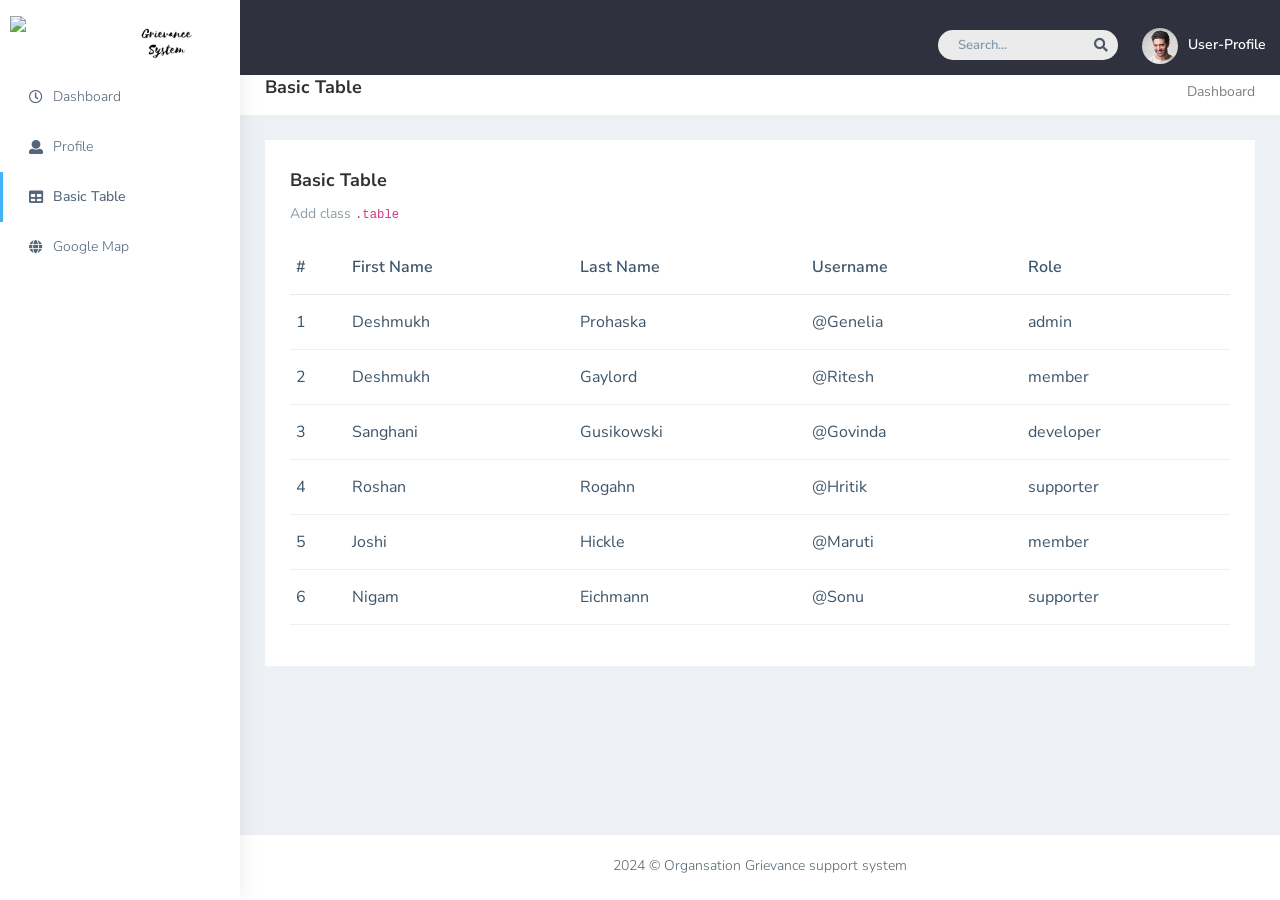
==== hackthon/hackthon/basic-table.html @ 0351e896 "first commit" ====
<!DOCTYPE html>
<html dir="ltr" lang="en">

<head>
    <meta charset="utf-8">
    <meta http-equiv="X-UA-Compatible" content="IE=edge">
    <!-- Tell the browser to be responsive to screen width -->
    <meta name="viewport" content="width=device-width, initial-scale=1">
    <meta name="keywords"
        content="wrappixel, admin dashboard">
    <meta name="description"
        content=" Admin Lite is powerful and clean admin dashboard template, inpired from Bootstrap Framework">
    <meta name="robots" content="noindex,nofollow">
    <title>Grievance System</title>
    
    <!-- Favicon icon -->
    <link rel="icon" type="image/png" sizes="16x16" href="https://encrypted-tbn0.gstatic.com/images?q=tbn:ANd9GcQlhtaAba-82P4LuIRMeWI_c4988g1fCPQ0jA&s">
    <!-- Custom CSS -->
   <link href="css/style.min.css" rel="stylesheet">
    <!-- HTML5 Shim and Respond.js IE8 support of HTML5 elements and media queries -->
    <!-- WARNING: Respond.js doesn't work if you view the page via file:// -->
    <!--[if lt IE 9]>
    <script src="https://oss.maxcdn.com/libs/html5shiv/3.7.0/html5shiv.js"></script>
    <script src="https://oss.maxcdn.com/libs/respond.js/1.4.2/respond.min.js"></script>
<![endif]-->
</head>

<body>
    <!-- ============================================================== -->
    <!-- Preloader - style you can find in spinners.css -->
    <!-- ============================================================== -->
    <div class="preloader">
        <div class="lds-ripple">
            <div class="lds-pos"></div>
            <div class="lds-pos"></div>
        </div>
    </div>
    <!-- ============================================================== -->
    <!-- Main wrapper - style you can find in pages.scss -->
    <!-- ============================================================== -->
    <div id="main-wrapper" data-layout="vertical" data-navbarbg="skin5" data-sidebartype="full"
        data-sidebar-position="absolute" data-header-position="absolute" data-boxed-layout="full">
        <!-- ============================================================== -->
        <!-- Topbar header - style you can find in pages.scss -->
        <!-- ============================================================== -->
        <header class="topbar" data-navbarbg="skin5">
            <nav class="navbar top-navbar navbar-expand-md navbar-dark">
                <div class="navbar-header" data-logobg="skin6">
                    <!-- ============================================================== -->
                    <!-- Logo -->
                    <!-- ============================================================== -->
                    <a class="navbar-brand" href="dashboard.html">
                        <!-- Logo icon -->
                        <b class="logo-icon">
                            <!-- Dark Logo icon -->
                            <img src="https://encrypted-tbn0.gstatic.com/images?q=tbn:ANd9GcQlhtaAba-82P4LuIRMeWI_c4988g1fCPQ0jA&s" height="40px" width="40px" alt="homepage" />
                        </b>
                        <!--End Logo icon -->
                        <!-- Logo text -->
                        <span class="logo-text">
                            <!-- dark Logo text -->
                            <img src="logo2.png"  height="90px" width="90px" alt="homepage" />
                        </span>
                    </a>
                    <!-- ============================================================== -->
                    <!-- End Logo -->
                    <!-- ============================================================== -->
                    <!-- ============================================================== -->
                    <!-- toggle and nav items -->
                    <!-- ============================================================== -->
                    <a class="nav-toggler waves-effect waves-light text-dark d-block d-md-none"
                        href="javascript:void(0)"><i class="ti-menu ti-close"></i></a>
                </div>
                <!-- ============================================================== -->
                <!-- End Logo -->
                <!-- ============================================================== -->
                <div class="navbar-collapse collapse" id="navbarSupportedContent" data-navbarbg="skin5">
                    <ul class="navbar-nav d-none d-md-block d-lg-none">
                        <li class="nav-item">
                            <a class="nav-toggler nav-link waves-effect waves-light text-white"
                                href="javascript:void(0)"><i class="ti-menu ti-close"></i></a>
                        </li>
                    </ul>
                    <!-- ============================================================== -->
                    <!-- Right side toggle and nav items -->
                    <!-- ============================================================== -->
                    <ul class="navbar-nav ms-auto d-flex align-items-center">

                        <!-- ============================================================== -->
                        <!-- Search -->
                        <!-- ============================================================== -->
                        <li class=" in">
                            <form role="search" class="app-search d-none d-md-block me-3">
                                <input type="text" placeholder="Search..." class="form-control mt-0">
                                <a href="" class="active">
                                    <i class="fa fa-search"></i>
                                </a>
                            </form>
                        </li>
                        <!-- ============================================================== -->
                        <!-- User profile and search -->
                        <!-- ============================================================== -->
                        <li>
                            <a class="profile-pic" href="#">
                                <img src="plugins/images/users/varun.jpg" alt="user-img" width="36"
                                    class="img-circle"><span class="text-white font-medium">User-Profile</span></a>
                        </li>
                        <!-- ============================================================== -->
                        <!-- User profile and search -->
                        <!-- ============================================================== -->
                    </ul>
                </div>
            </nav>
        </header>
        <!-- ============================================================== -->
        <!-- End Topbar header -->
        <!-- ============================================================== -->
        <!-- ============================================================== -->
        <!-- Left Sidebar - style you can find in sidebar.scss  -->
        <!-- ============================================================== -->
        <aside class="left-sidebar" data-sidebarbg="skin6">
            <!-- Sidebar scroll-->
            <div class="scroll-sidebar">
                <!-- Sidebar navigation-->
                <nav class="sidebar-nav">
                    <ul id="sidebarnav">
                        <!-- User Profile-->
                        <li class="sidebar-item pt-2">
                            <a class="sidebar-link waves-effect waves-dark sidebar-link" href="dashboard.html"
                                aria-expanded="false">
                                <i class="far fa-clock" aria-hidden="true"></i>
                                <span class="hide-menu">Dashboard</span>
                            </a>
                        </li>
                        <li class="sidebar-item">
                            <a class="sidebar-link waves-effect waves-dark sidebar-link" href="profile.html"
                                aria-expanded="false">
                                <i class="fa fa-user" aria-hidden="true"></i>
                                <span class="hide-menu">Profile</span>
                            </a>
                        </li>
                        <li class="sidebar-item">
                            <a class="sidebar-link waves-effect waves-dark sidebar-link" href="basic-table.html"
                                aria-expanded="false">
                                <i class="fa fa-table" aria-hidden="true"></i>
                                <span class="hide-menu">Basic Table</span>
                            </a>
                        </li>
                        <li class="sidebar-item">
                            <a class="sidebar-link waves-effect waves-dark sidebar-link" href="map-google.html"
                                aria-expanded="false">
                                <i class="fa fa-globe" aria-hidden="true"></i>
                                <span class="hide-menu">Google Map</span>
                            </a>
                        </li>
                        
                    </ul>

                </nav>
                <!-- End Sidebar navigation -->
            </div>
            <!-- End Sidebar scroll-->
        </aside>
        <!-- ============================================================== -->
        <!-- End Left Sidebar - style you can find in sidebar.scss  -->
        <!-- ============================================================== -->
        <!-- ============================================================== -->
        <!-- Page wrapper  -->
        <!-- ============================================================== -->
        <div class="page-wrapper">
            <!-- ============================================================== -->
            <!-- Bread crumb and right sidebar toggle -->
            <!-- ============================================================== -->
            <div class="page-breadcrumb bg-white">
                <div class="row align-items-center">
                    <div class="col-lg-3 col-md-4 col-sm-4 col-xs-12">
                        <h4 class="page-title">Basic Table</h4>
                    </div>
                    <div class="col-lg-9 col-sm-8 col-md-8 col-xs-12">
                        <div class="d-md-flex">
                            <ol class="breadcrumb ms-auto">
                                <li><a href="#" class="fw-normal">Dashboard</a></li>
                            </ol>
                           
                        </div>
                    </div>
                </div>
                <!-- /.col-lg-12 -->
            </div>
            <!-- ============================================================== -->
            <!-- End Bread crumb and right sidebar toggle -->
            <!-- ============================================================== -->
            <!-- ============================================================== -->
            <!-- Container fluid  -->
            <!-- ============================================================== -->
            <div class="container-fluid">
                <!-- ============================================================== -->
                <!-- Start Page Content -->
                <!-- ============================================================== -->
                <div class="row">
                    <div class="col-sm-12">
                        <div class="white-box">
                            <h3 class="box-title">Basic Table</h3>
                            <p class="text-muted">Add class <code>.table</code></p>
                            <div class="table-responsive">
                                <table class="table text-nowrap">
                                    <thead>
                                        <tr>
                                            <th class="border-top-0">#</th>
                                            <th class="border-top-0">First Name</th>
                                            <th class="border-top-0">Last Name</th>
                                            <th class="border-top-0">Username</th>
                                            <th class="border-top-0">Role</th>
                                        </tr>
                                    </thead>
                                    <tbody>
                                        <tr>
                                            <td>1</td>
                                            <td>Deshmukh</td>
                                            <td>Prohaska</td>
                                            <td>@Genelia</td>
                                            <td>admin</td>
                                        </tr>
                                        <tr>
                                            <td>2</td>
                                            <td>Deshmukh</td>
                                            <td>Gaylord</td>
                                            <td>@Ritesh</td>
                                            <td>member</td>
                                        </tr>
                                        <tr>
                                            <td>3</td>
                                            <td>Sanghani</td>
                                            <td>Gusikowski</td>
                                            <td>@Govinda</td>
                                            <td>developer</td>
                                        </tr>
                                        <tr>
                                            <td>4</td>
                                            <td>Roshan</td>
                                            <td>Rogahn</td>
                                            <td>@Hritik</td>
                                            <td>supporter</td>
                                        </tr>
                                        <tr>
                                            <td>5</td>
                                            <td>Joshi</td>
                                            <td>Hickle</td>
                                            <td>@Maruti</td>
                                            <td>member</td>
                                        </tr>
                                        <tr>
                                            <td>6</td>
                                            <td>Nigam</td>
                                            <td>Eichmann</td>
                                            <td>@Sonu</td>
                                            <td>supporter</td>
                                        </tr>
                                    </tbody>
                                </table>
                            </div>
                        </div>
                    </div>
                </div>
                <!-- ============================================================== -->
                <!-- End PAge Content -->
                <!-- ============================================================== -->
                <!-- ============================================================== -->
                <!-- Right sidebar -->
                <!-- ============================================================== -->
                <!-- .right-sidebar -->
                <!-- ============================================================== -->
                <!-- End Right sidebar -->
                <!-- ============================================================== -->
            </div>
            <!-- ============================================================== -->
            <!-- End Container fluid  -->
            <!-- ============================================================== -->
            <!-- ============================================================== -->
            <!-- footer -->
            <!-- ============================================================== -->
            <footer class="footer text-center"> 2024 © Organsation Grievance support system
                <a href="https://www.wrappixel.com"></a>
            </footer>
            <!-- ============================================================== -->
            <!-- End footer -->
            <!-- ============================================================== -->
        </div>
        <!-- ============================================================== -->
        <!-- End Page wrapper  -->
        <!-- ============================================================== -->
    </div>
    <!-- ============================================================== -->
    <!-- End Wrapper -->
    <!-- ============================================================== -->
    <!-- ============================================================== -->
    <!-- All Jquery -->
    <!-- ============================================================== -->
    <script src="plugins/bower_components/jquery/dist/jquery.min.js"></script>
    <!-- Bootstrap tether Core JavaScript -->
    <script src="bootstrap/dist/js/bootstrap.bundle.min.js"></script>
    <script src="js/app-style-switcher.js"></script>
    <!--Wave Effects -->
    <script src="js/waves.js"></script>
    <!--Menu sidebar -->
    <script src="js/sidebarmenu.js"></script>
    <!--Custom JavaScript -->
    <script src="js/custom.js"></script>
</body>

</html>
---- hackthon/hackthon/css/style.min.css ----
@charset "UTF-8";@import url(https://fonts.googleapis.com/css?family=Nunito+Sans:300,400,600,700,800);@import 'icons/font-awesome/css/fontawesome-all.min.css';@import 'icons/themify-icons/themify-icons.css';.search-box .app-search .form-control{border-radius:0px}.topbar .dropdown-menu .with-arrow>span{transform:rotate(45deg);-ms-transform:rotate(45deg);-webkit-transform:rotate(45deg);-o-transform:rotate(45deg);-moz-transform:rotate(45deg)}

/*!
 * Bootstrap v5.0.0-beta1 (https://getbootstrap.com/)
 * Copyright 2011-2020 The Bootstrap Authors
 * Copyright 2011-2020 Twitter, Inc.
 * Licensed under MIT (https://github.com/twbs/bootstrap/blob/main/LICENSE)
 */:root{--bs-blue:#0d6efd;--bs-indigo:#6610f2;--bs-purple:#6f42c1;--bs-pink:#d63384;--bs-red:#f33155;--bs-orange:#fd7e14;--bs-yellow:#ffc107;--bs-green:#7ace4c;--bs-teal:#20c997;--bs-cyan:#4fc3f7;--bs-white:#fff;--bs-gray:#8898aa;--bs-gray-dark:#313131;--bs-primary:#707cd2;--bs-secondary:#8898aa;--bs-success:#7ace4c;--bs-info:#2cabe3;--bs-warning:#ffc36d;--bs-danger:#f33155;--bs-light:#f7fafc;--bs-dark:#313131;--bs-cyan:#4fc3f7;--bs-orange:#ffc36d;--bs-purple:#707cd2;--bs-inverse:#4c5667;--bs-font-sans-serif:"Nunito Sans",sans-serif;--bs-font-monospace:SFMono-Regular,Menlo,Monaco,Consolas,"Liberation Mono","Courier New",monospace;--bs-gradient:linear-gradient(180deg,rgba(255,255,255,0.15),rgba(255,255,255,0))}*,:after,:before{-webkit-box-sizing:border-box;box-sizing:border-box}@media (prefers-reduced-motion:no-preference){:root{scroll-behavior:smooth}}body{margin:0;font-family:var(--bs-font-sans-serif);font-size:0.875rem;font-weight:400;line-height:1.5;color:#313131;background-color:#edf1f5;-webkit-text-size-adjust:100%;-webkit-tap-highlight-color:rgba(0,0,0,0)}[tabindex="-1"]:focus:not(:focus-visible){outline:0!important}hr{margin:1rem 0;color:inherit;background-color:currentColor;border:0;opacity:0.25}hr:not([size]){height:1px}.h1,.h2,.h3,.h4,.h5,.h6,h1,h2,h3,h4,h5,h6{margin-top:0;margin-bottom:0.5rem;font-weight:400;line-height:1.2;color:inherit}.h1,h1{font-size:calc(1.35rem + 1.2vw)}@media (min-width:1200px){.h1,h1{font-size:2.25rem}}.h2,h2{font-size:calc(1.3125rem + 0.75vw)}@media (min-width:1200px){.h2,h2{font-size:1.875rem}}.h3,h3{font-size:calc(1.275rem + 0.3vw)}@media (min-width:1200px){.h3,h3{font-size:1.5rem}}.h4,h4{font-size:1.125rem}.h5,h5{font-size:1rem}.h6,h6{font-size:0.875rem}p{margin-top:0;margin-bottom:1rem}abbr[data-bs-original-title],abbr[title]{text-decoration:underline;-webkit-text-decoration:underline dotted;text-decoration:underline dotted;cursor:help;-webkit-text-decoration-skip-ink:none;text-decoration-skip-ink:none}address{margin-bottom:1rem;font-style:normal;line-height:inherit}ol,ul{padding-left:2rem}dl,ol,ul{margin-top:0;margin-bottom:1rem}ol ol,ol ul,ul ol,ul ul{margin-bottom:0}dt{font-weight:700}dd{margin-bottom:0.5rem;margin-left:0}blockquote{margin:0 0 1rem}b,strong{font-weight:bolder}.small,small{font-size:0.875em}.mark,mark{padding:0.2em;background-color:#fcf8e3}sub,sup{position:relative;font-size:0.75em;line-height:0;vertical-align:baseline}sub{bottom:-0.25em}sup{top:-0.5em}a{color:#0d6efd;text-decoration:underline}a:hover{color:#0a58ca;text-decoration:none}a:not([href]):not([class]),a:not([href]):not([class]):hover{color:inherit;text-decoration:none}code,kbd,pre,samp{font-family:var(--bs-font-monospace);font-size:1em;direction:ltr;unicode-bidi:bidi-override}pre{display:block;margin-top:0;margin-bottom:1rem;overflow:auto;font-size:0.875em}pre code{font-size:inherit;color:inherit;word-break:normal}code{font-size:0.875em;color:#d63384;word-wrap:break-word}a>code{color:inherit}kbd{padding:0.2rem 0.4rem;font-size:0.875em;color:#fff;background-color:#3e5569;border-radius:1px}kbd kbd{padding:0;font-size:1em;font-weight:700}figure{margin:0 0 1rem}img,svg{vertical-align:middle}table{caption-side:bottom;border-collapse:collapse}caption{padding-top:0.5rem;padding-bottom:0.5rem;color:#8898aa;text-align:left}th{text-align:inherit;text-align:-webkit-match-parent}tbody,td,tfoot,th,thead,tr{border-color:inherit;border-style:solid;border-width:0}label{display:inline-block}button{border-radius:0}button:focus{outline:dotted 1px;outline:-webkit-focus-ring-color auto 5px}button,input,optgroup,select,textarea{margin:0;font-family:inherit;font-size:inherit;line-height:inherit}button,select{text-transform:none}[role=button]{cursor:pointer}select{word-wrap:normal}[list]::-webkit-calendar-picker-indicator{display:none}[type=button],[type=reset],[type=submit],button{-webkit-appearance:button}[type=button]:not(:disabled),[type=reset]:not(:disabled),[type=submit]:not(:disabled),button:not(:disabled){cursor:pointer}::-moz-focus-inner{padding:0;border-style:none}textarea{resize:vertical}fieldset{min-width:0;padding:0;margin:0;border:0}legend{float:left;width:100%;padding:0;margin-bottom:0.5rem;font-size:calc(1.275rem + 0.3vw);line-height:inherit}@media (min-width:1200px){legend{font-size:1.5rem}}legend+*{clear:left}::-webkit-datetime-edit-day-field,::-webkit-datetime-edit-fields-wrapper,::-webkit-datetime-edit-hour-field,::-webkit-datetime-edit-minute,::-webkit-datetime-edit-month-field,::-webkit-datetime-edit-text,::-webkit-datetime-edit-year-field{padding:0}::-webkit-inner-spin-button{height:auto}[type=search]{outline-offset:-2px;-webkit-appearance:textfield}::-webkit-search-decoration{-webkit-appearance:none}::-webkit-color-swatch-wrapper{padding:0}::file-selector-button{font:inherit}::-webkit-file-upload-button{font:inherit;-webkit-appearance:button}output{display:inline-block}iframe{border:0}summary{display:list-item;cursor:pointer}progress{vertical-align:baseline}[hidden]{display:none!important}.lead{font-size:1.09375rem;font-weight:300}.display-1{font-size:calc(1.625rem + 4.5vw);font-weight:300;line-height:1.2}@media (min-width:1200px){.display-1{font-size:5rem}}.display-2{font-size:calc(1.575rem + 3.9vw);font-weight:300;line-height:1.2}@media (min-width:1200px){.display-2{font-size:4.5rem}}.display-3{font-size:calc(1.525rem + 3.3vw);font-weight:300;line-height:1.2}@media (min-width:1200px){.display-3{font-size:4rem}}.display-4{font-size:calc(1.475rem + 2.7vw);font-weight:300;line-height:1.2}@media (min-width:1200px){.display-4{font-size:3.5rem}}.display-5{font-size:calc(1.425rem + 2.1vw);font-weight:300;line-height:1.2}@media (min-width:1200px){.display-5{font-size:3rem}}.display-6{font-size:calc(1.375rem + 1.5vw);font-weight:300;line-height:1.2}@media (min-width:1200px){.display-6{font-size:2.5rem}}.list-unstyled{padding-left:0;list-style:none}.list-inline{padding-left:0;list-style:none}.list-inline-item{display:inline-block}.list-inline-item:not(:last-child){margin-right:0.5rem}.initialism{font-size:0.875em;text-transform:uppercase}.blockquote{margin-bottom:1rem;font-size:1.09375rem}.blockquote>:last-child{margin-bottom:0}.blockquote-footer{margin-top:-1rem;margin-bottom:1rem;font-size:0.875em;color:#8898aa}.blockquote-footer:before{content:"— "}.img-fluid{max-width:100%;height:auto}.img-thumbnail{padding:0.25rem;background-color:#edf1f5;border:1px solid #e4e7ea;border-radius:2px;-webkit-box-shadow:0 0.125rem 0.25rem rgba(0,0,0,0.075);box-shadow:0 0.125rem 0.25rem rgba(0,0,0,0.075);max-width:100%;height:auto}.figure{display:inline-block}.figure-img{margin-bottom:0.5rem;line-height:1}.figure-caption{font-size:0.875em;color:#8898aa}.container,.container-fluid,.container-lg,.container-md,.container-sm,.container-xl,.container-xxl{width:100%;padding-right:var(--bs-gutter-x,0.75rem);padding-left:var(--bs-gutter-x,0.75rem);margin-right:auto;margin-left:auto}@media (min-width:576px){.container,.container-sm{max-width:540px}}@media (min-width:768px){.container,.container-md,.container-sm{max-width:720px}}@media (min-width:992px){.container,.container-lg,.container-md,.container-sm{max-width:960px}}@media (min-width:1200px){.container,.container-lg,.container-md,.container-sm,.container-xl{max-width:1140px}}.container,.container-lg,.container-md,.container-sm,.container-xlg,.container-xl{max-width:1320px}.row{--bs-gutter-x:1.5rem;--bs-gutter-y:0;display:-webkit-box;display:-ms-flexbox;display:flex;-ms-flex-wrap:wrap;flex-wrap:wrap;margin-top:calc(var(--bs-gutter-y) * -1);margin-right:calc(var(--bs-gutter-x) / -2);margin-left:calc(var(--bs-gutter-x) / -2)}.row>*{-ms-flex-negative:0;flex-shrink:0;width:100%;max-width:100%;padding-right:calc(var(--bs-gutter-x) / 2);padding-left:calc(var(--bs-gutter-x) / 2);margin-top:var(--bs-gutter-y)}.col{-webkit-box-flex:1;-ms-flex:1 0 0%;flex:1 0 0%}.row-cols-auto>*{-webkit-box-flex:0;-ms-flex:0 0 auto;flex:0 0 auto;width:auto}.row-cols-1>*{-webkit-box-flex:0;-ms-flex:0 0 auto;flex:0 0 auto;width:100%}.row-cols-2>*{-webkit-box-flex:0;-ms-flex:0 0 auto;flex:0 0 auto;width:50%}.row-cols-3>*{-webkit-box-flex:0;-ms-flex:0 0 auto;flex:0 0 auto;width:33.3333333333%}.row-cols-4>*{-webkit-box-flex:0;-ms-flex:0 0 auto;flex:0 0 auto;width:25%}.row-cols-5>*{-webkit-box-flex:0;-ms-flex:0 0 auto;flex:0 0 auto;width:20%}.row-cols-6>*{-webkit-box-flex:0;-ms-flex:0 0 auto;flex:0 0 auto;width:16.6666666667%}.col-auto{-webkit-box-flex:0;-ms-flex:0 0 auto;flex:0 0 auto;width:auto}.col-1{-webkit-box-flex:0;-ms-flex:0 0 auto;flex:0 0 auto;width:8.3333333333%}.col-2{-webkit-box-flex:0;-ms-flex:0 0 auto;flex:0 0 auto;width:16.6666666667%}.col-3{-webkit-box-flex:0;-ms-flex:0 0 auto;flex:0 0 auto;width:25%}.col-4{-webkit-box-flex:0;-ms-flex:0 0 auto;flex:0 0 auto;width:33.3333333333%}.col-5{-webkit-box-flex:0;-ms-flex:0 0 auto;flex:0 0 auto;width:41.6666666667%}.col-6{-webkit-box-flex:0;-ms-flex:0 0 auto;flex:0 0 auto;width:50%}.col-7{-webkit-box-flex:0;-ms-flex:0 0 auto;flex:0 0 auto;width:58.3333333333%}.col-8{-webkit-box-flex:0;-ms-flex:0 0 auto;flex:0 0 auto;width:66.6666666667%}.col-9{-webkit-box-flex:0;-ms-flex:0 0 auto;flex:0 0 auto;width:75%}.col-10{-webkit-box-flex:0;-ms-flex:0 0 auto;flex:0 0 auto;width:83.3333333333%}.col-11{-webkit-box-flex:0;-ms-flex:0 0 auto;flex:0 0 auto;width:91.6666666667%}.col-12{-webkit-box-flex:0;-ms-flex:0 0 auto;flex:0 0 auto;width:100%}.offset-1{margin-left:8.3333333333%}.offset-2{margin-left:16.6666666667%}.offset-3{margin-left:25%}.offset-4{margin-left:33.3333333333%}.offset-5{margin-left:41.6666666667%}.offset-6{margin-left:50%}.offset-7{margin-left:58.3333333333%}.offset-8{margin-left:66.6666666667%}.offset-9{margin-left:75%}.offset-10{margin-left:83.3333333333%}.offset-11{margin-left:91.6666666667%}.g-0,.gx-0{--bs-gutter-x:0}.g-0,.gy-0{--bs-gutter-y:0}.g-1,.gx-1{--bs-gutter-x:0.25rem}.g-1,.gy-1{--bs-gutter-y:0.25rem}.g-2,.gx-2{--bs-gutter-x:0.5rem}.g-2,.gy-2{--bs-gutter-y:0.5rem}.g-3,.gx-3{--bs-gutter-x:1rem}.g-3,.gy-3{--bs-gutter-y:1rem}.g-4,.gx-4{--bs-gutter-x:1.5rem}.g-4,.gy-4{--bs-gutter-y:1.5rem}.g-5,.gx-5{--bs-gutter-x:3rem}.g-5,.gy-5{--bs-gutter-y:3rem}@media (min-width:576px){.col-sm{-webkit-box-flex:1;-ms-flex:1 0 0%;flex:1 0 0%}.row-cols-sm-auto>*{-webkit-box-flex:0;-ms-flex:0 0 auto;flex:0 0 auto;width:auto}.row-cols-sm-1>*{-webkit-box-flex:0;-ms-flex:0 0 auto;flex:0 0 auto;width:100%}.row-cols-sm-2>*{-webkit-box-flex:0;-ms-flex:0 0 auto;flex:0 0 auto;width:50%}.row-cols-sm-3>*{-webkit-box-flex:0;-ms-flex:0 0 auto;flex:0 0 auto;width:33.3333333333%}.row-cols-sm-4>*{-webkit-box-flex:0;-ms-flex:0 0 auto;flex:0 0 auto;width:25%}.row-cols-sm-5>*{-webkit-box-flex:0;-ms-flex:0 0 auto;flex:0 0 auto;width:20%}.row-cols-sm-6>*{-webkit-box-flex:0;-ms-flex:0 0 auto;flex:0 0 auto;width:16.6666666667%}.col-sm-auto{-webkit-box-flex:0;-ms-flex:0 0 auto;flex:0 0 auto;width:auto}.col-sm-1{-webkit-box-flex:0;-ms-flex:0 0 auto;flex:0 0 auto;width:8.3333333333%}.col-sm-2{-webkit-box-flex:0;-ms-flex:0 0 auto;flex:0 0 auto;width:16.6666666667%}.col-sm-3{-webkit-box-flex:0;-ms-flex:0 0 auto;flex:0 0 auto;width:25%}.col-sm-4{-webkit-box-flex:0;-ms-flex:0 0 auto;flex:0 0 auto;width:33.3333333333%}.col-sm-5{-webkit-box-flex:0;-ms-flex:0 0 auto;flex:0 0 auto;width:41.6666666667%}.col-sm-6{-webkit-box-flex:0;-ms-flex:0 0 auto;flex:0 0 auto;width:50%}.col-sm-7{-webkit-box-flex:0;-ms-flex:0 0 auto;flex:0 0 auto;width:58.3333333333%}.col-sm-8{-webkit-box-flex:0;-ms-flex:0 0 auto;flex:0 0 auto;width:66.6666666667%}.col-sm-9{-webkit-box-flex:0;-ms-flex:0 0 auto;flex:0 0 auto;width:75%}.col-sm-10{-webkit-box-flex:0;-ms-flex:0 0 auto;flex:0 0 auto;width:83.3333333333%}.col-sm-11{-webkit-box-flex:0;-ms-flex:0 0 auto;flex:0 0 auto;width:91.6666666667%}.col-sm-12{-webkit-box-flex:0;-ms-flex:0 0 auto;flex:0 0 auto;width:100%}.offset-sm-0{margin-left:0}.offset-sm-1{margin-left:8.3333333333%}.offset-sm-2{margin-left:16.6666666667%}.offset-sm-3{margin-left:25%}.offset-sm-4{margin-left:33.3333333333%}.offset-sm-5{margin-left:41.6666666667%}.offset-sm-6{margin-left:50%}.offset-sm-7{margin-left:58.3333333333%}.offset-sm-8{margin-left:66.6666666667%}.offset-sm-9{margin-left:75%}.offset-sm-10{margin-left:83.3333333333%}.offset-sm-11{margin-left:91.6666666667%}.g-sm-0,.gx-sm-0{--bs-gutter-x:0}.g-sm-0,.gy-sm-0{--bs-gutter-y:0}.g-sm-1,.gx-sm-1{--bs-gutter-x:0.25rem}.g-sm-1,.gy-sm-1{--bs-gutter-y:0.25rem}.g-sm-2,.gx-sm-2{--bs-gutter-x:0.5rem}.g-sm-2,.gy-sm-2{--bs-gutter-y:0.5rem}.g-sm-3,.gx-sm-3{--bs-gutter-x:1rem}.g-sm-3,.gy-sm-3{--bs-gutter-y:1rem}.g-sm-4,.gx-sm-4{--bs-gutter-x:1.5rem}.g-sm-4,.gy-sm-4{--bs-gutter-y:1.5rem}.g-sm-5,.gx-sm-5{--bs-gutter-x:3rem}.g-sm-5,.gy-sm-5{--bs-gutter-y:3rem}}@media (min-width:768px){.col-md{-webkit-box-flex:1;-ms-flex:1 0 0%;flex:1 0 0%}.row-cols-md-auto>*{-webkit-box-flex:0;-ms-flex:0 0 auto;flex:0 0 auto;width:auto}.row-cols-md-1>*{-webkit-box-flex:0;-ms-flex:0 0 auto;flex:0 0 auto;width:100%}.row-cols-md-2>*{-webkit-box-flex:0;-ms-flex:0 0 auto;flex:0 0 auto;width:50%}.row-cols-md-3>*{-webkit-box-flex:0;-ms-flex:0 0 auto;flex:0 0 auto;width:33.3333333333%}.row-cols-md-4>*{-webkit-box-flex:0;-ms-flex:0 0 auto;flex:0 0 auto;width:25%}.row-cols-md-5>*{-webkit-box-flex:0;-ms-flex:0 0 auto;flex:0 0 auto;width:20%}.row-cols-md-6>*{-webkit-box-flex:0;-ms-flex:0 0 auto;flex:0 0 auto;width:16.6666666667%}.col-md-auto{-webkit-box-flex:0;-ms-flex:0 0 auto;flex:0 0 auto;width:auto}.col-md-1{-webkit-box-flex:0;-ms-flex:0 0 auto;flex:0 0 auto;width:8.3333333333%}.col-md-2{-webkit-box-flex:0;-ms-flex:0 0 auto;flex:0 0 auto;width:16.6666666667%}.col-md-3{-webkit-box-flex:0;-ms-flex:0 0 auto;flex:0 0 auto;width:25%}.col-md-4{-webkit-box-flex:0;-ms-flex:0 0 auto;flex:0 0 auto;width:33.3333333333%}.col-md-5{-webkit-box-flex:0;-ms-flex:0 0 auto;flex:0 0 auto;width:41.6666666667%}.col-md-6{-webkit-box-flex:0;-ms-flex:0 0 auto;flex:0 0 auto;width:50%}.col-md-7{-webkit-box-flex:0;-ms-flex:0 0 auto;flex:0 0 auto;width:58.3333333333%}.col-md-8{-webkit-box-flex:0;-ms-flex:0 0 auto;flex:0 0 auto;width:66.6666666667%}.col-md-9{-webkit-box-flex:0;-ms-flex:0 0 auto;flex:0 0 auto;width:75%}.col-md-10{-webkit-box-flex:0;-ms-flex:0 0 auto;flex:0 0 auto;width:83.3333333333%}.col-md-11{-webkit-box-flex:0;-ms-flex:0 0 auto;flex:0 0 auto;width:91.6666666667%}.col-md-12{-webkit-box-flex:0;-ms-flex:0 0 auto;flex:0 0 auto;width:100%}.offset-md-0{margin-left:0}.offset-md-1{margin-left:8.3333333333%}.offset-md-2{margin-left:16.6666666667%}.offset-md-3{margin-left:25%}.offset-md-4{margin-left:33.3333333333%}.offset-md-5{margin-left:41.6666666667%}.offset-md-6{margin-left:50%}.offset-md-7{margin-left:58.3333333333%}.offset-md-8{margin-left:66.6666666667%}.offset-md-9{margin-left:75%}.offset-md-10{margin-left:83.3333333333%}.offset-md-11{margin-left:91.6666666667%}.g-md-0,.gx-md-0{--bs-gutter-x:0}.g-md-0,.gy-md-0{--bs-gutter-y:0}.g-md-1,.gx-md-1{--bs-gutter-x:0.25rem}.g-md-1,.gy-md-1{--bs-gutter-y:0.25rem}.g-md-2,.gx-md-2{--bs-gutter-x:0.5rem}.g-md-2,.gy-md-2{--bs-gutter-y:0.5rem}.g-md-3,.gx-md-3{--bs-gutter-x:1rem}.g-md-3,.gy-md-3{--bs-gutter-y:1rem}.g-md-4,.gx-md-4{--bs-gutter-x:1.5rem}.g-md-4,.gy-md-4{--bs-gutter-y:1.5rem}.g-md-5,.gx-md-5{--bs-gutter-x:3rem}.g-md-5,.gy-md-5{--bs-gutter-y:3rem}}@media (min-width:992px){.col-lg{-webkit-box-flex:1;-ms-flex:1 0 0%;flex:1 0 0%}.row-cols-lg-auto>*{-webkit-box-flex:0;-ms-flex:0 0 auto;flex:0 0 auto;width:auto}.row-cols-lg-1>*{-webkit-box-flex:0;-ms-flex:0 0 auto;flex:0 0 auto;width:100%}.row-cols-lg-2>*{-webkit-box-flex:0;-ms-flex:0 0 auto;flex:0 0 auto;width:50%}.row-cols-lg-3>*{-webkit-box-flex:0;-ms-flex:0 0 auto;flex:0 0 auto;width:33.3333333333%}.row-cols-lg-4>*{-webkit-box-flex:0;-ms-flex:0 0 auto;flex:0 0 auto;width:25%}.row-cols-lg-5>*{-webkit-box-flex:0;-ms-flex:0 0 auto;flex:0 0 auto;width:20%}.row-cols-lg-6>*{-webkit-box-flex:0;-ms-flex:0 0 auto;flex:0 0 auto;width:16.6666666667%}.col-lg-auto{-webkit-box-flex:0;-ms-flex:0 0 auto;flex:0 0 auto;width:auto}.col-lg-1{-webkit-box-flex:0;-ms-flex:0 0 auto;flex:0 0 auto;width:8.3333333333%}.col-lg-2{-webkit-box-flex:0;-ms-flex:0 0 auto;flex:0 0 auto;width:16.6666666667%}.col-lg-3{-webkit-box-flex:0;-ms-flex:0 0 auto;flex:0 0 auto;width:25%}.col-lg-4{-webkit-box-flex:0;-ms-flex:0 0 auto;flex:0 0 auto;width:33.3333333333%}.col-lg-5{-webkit-box-flex:0;-ms-flex:0 0 auto;flex:0 0 auto;width:41.6666666667%}.col-lg-6{-webkit-box-flex:0;-ms-flex:0 0 auto;flex:0 0 auto;width:50%}.col-lg-7{-webkit-box-flex:0;-ms-flex:0 0 auto;flex:0 0 auto;width:58.3333333333%}.col-lg-8{-webkit-box-flex:0;-ms-flex:0 0 auto;flex:0 0 auto;width:66.6666666667%}.col-lg-9{-webkit-box-flex:0;-ms-flex:0 0 auto;flex:0 0 auto;width:75%}.col-lg-10{-webkit-box-flex:0;-ms-flex:0 0 auto;flex:0 0 auto;width:83.3333333333%}.col-lg-11{-webkit-box-flex:0;-ms-flex:0 0 auto;flex:0 0 auto;width:91.6666666667%}.col-lg-12{-webkit-box-flex:0;-ms-flex:0 0 auto;flex:0 0 auto;width:100%}.offset-lg-0{margin-left:0}.offset-lg-1{margin-left:8.3333333333%}.offset-lg-2{margin-left:16.6666666667%}.offset-lg-3{margin-left:25%}.offset-lg-4{margin-left:33.3333333333%}.offset-lg-5{margin-left:41.6666666667%}.offset-lg-6{margin-left:50%}.offset-lg-7{margin-left:58.3333333333%}.offset-lg-8{margin-left:66.6666666667%}.offset-lg-9{margin-left:75%}.offset-lg-10{margin-left:83.3333333333%}.offset-lg-11{margin-left:91.6666666667%}.g-lg-0,.gx-lg-0{--bs-gutter-x:0}.g-lg-0,.gy-lg-0{--bs-gutter-y:0}.g-lg-1,.gx-lg-1{--bs-gutter-x:0.25rem}.g-lg-1,.gy-lg-1{--bs-gutter-y:0.25rem}.g-lg-2,.gx-lg-2{--bs-gutter-x:0.5rem}.g-lg-2,.gy-lg-2{--bs-gutter-y:0.5rem}.g-lg-3,.gx-lg-3{--bs-gutter-x:1rem}.g-lg-3,.gy-lg-3{--bs-gutter-y:1rem}.g-lg-4,.gx-lg-4{--bs-gutter-x:1.5rem}.g-lg-4,.gy-lg-4{--bs-gutter-y:1.5rem}.g-lg-5,.gx-lg-5{--bs-gutter-x:3rem}.g-lg-5,.gy-lg-5{--bs-gutter-y:3rem}}@media (min-width:1200px){.col-xl{-webkit-box-flex:1;-ms-flex:1 0 0%;flex:1 0 0%}.row-cols-xl-auto>*{-webkit-box-flex:0;-ms-flex:0 0 auto;flex:0 0 auto;width:auto}.row-cols-xl-1>*{-webkit-box-flex:0;-ms-flex:0 0 auto;flex:0 0 auto;width:100%}.row-cols-xl-2>*{-webkit-box-flex:0;-ms-flex:0 0 auto;flex:0 0 auto;width:50%}.row-cols-xl-3>*{-webkit-box-flex:0;-ms-flex:0 0 auto;flex:0 0 auto;width:33.3333333333%}.row-cols-xl-4>*{-webkit-box-flex:0;-ms-flex:0 0 auto;flex:0 0 auto;width:25%}.row-cols-xl-5>*{-webkit-box-flex:0;-ms-flex:0 0 auto;flex:0 0 auto;width:20%}.row-cols-xl-6>*{-webkit-box-flex:0;-ms-flex:0 0 auto;flex:0 0 auto;width:16.6666666667%}.col-xl-auto{-webkit-box-flex:0;-ms-flex:0 0 auto;flex:0 0 auto;width:auto}.col-xl-1{-webkit-box-flex:0;-ms-flex:0 0 auto;flex:0 0 auto;width:8.3333333333%}.col-xl-2{-webkit-box-flex:0;-ms-flex:0 0 auto;flex:0 0 auto;width:16.6666666667%}.col-xl-3{-webkit-box-flex:0;-ms-flex:0 0 auto;flex:0 0 auto;width:25%}.col-xl-4{-webkit-box-flex:0;-ms-flex:0 0 auto;flex:0 0 auto;width:33.3333333333%}.col-xl-5{-webkit-box-flex:0;-ms-flex:0 0 auto;flex:0 0 auto;width:41.6666666667%}.col-xl-6{-webkit-box-flex:0;-ms-flex:0 0 auto;flex:0 0 auto;width:50%}.col-xl-7{-webkit-box-flex:0;-ms-flex:0 0 auto;flex:0 0 auto;width:58.3333333333%}.col-xl-8{-webkit-box-flex:0;-ms-flex:0 0 auto;flex:0 0 auto;width:66.6666666667%}.col-xl-9{-webkit-box-flex:0;-ms-flex:0 0 auto;flex:0 0 auto;width:75%}.col-xl-10{-webkit-box-flex:0;-ms-flex:0 0 auto;flex:0 0 auto;width:83.3333333333%}.col-xl-11{-webkit-box-flex:0;-ms-flex:0 0 auto;flex:0 0 auto;width:91.6666666667%}.col-xl-12{-webkit-box-flex:0;-ms-flex:0 0 auto;flex:0 0 auto;width:100%}.offset-xl-0{margin-left:0}.offset-xl-1{margin-left:8.3333333333%}.offset-xl-2{margin-left:16.6666666667%}.offset-xl-3{margin-left:25%}.offset-xl-4{margin-left:33.3333333333%}.offset-xl-5{margin-left:41.6666666667%}.offset-xl-6{margin-left:50%}.offset-xl-7{margin-left:58.3333333333%}.offset-xl-8{margin-left:66.6666666667%}.offset-xl-9{margin-left:75%}.offset-xl-10{margin-left:83.3333333333%}.offset-xl-11{margin-left:91.6666666667%}.g-xl-0,.gx-xl-0{--bs-gutter-x:0}.g-xl-0,.gy-xl-0{--bs-gutter-y:0}.g-xl-1,.gx-xl-1{--bs-gutter-x:0.25rem}.g-xl-1,.gy-xl-1{--bs-gutter-y:0.25rem}.g-xl-2,.gx-xl-2{--bs-gutter-x:0.5rem}.g-xl-2,.gy-xl-2{--bs-gutter-y:0.5rem}.g-xl-3,.gx-xl-3{--bs-gutter-x:1rem}.g-xl-3,.gy-xl-3{--bs-gutter-y:1rem}.g-xl-4,.gx-xl-4{--bs-gutter-x:1.5rem}.g-xl-4,.gy-xl-4{--bs-gutter-y:1.5rem}.g-xl-5,.gx-xl-5{--bs-gutter-x:3rem}.g-xl-5,.gy-xl-5{--bs-gutter-y:3rem}}@media (min-width:1600px){.col-xlg{-webkit-box-flex:1;-ms-flex:1 0 0%;flex:1 0 0%}.row-cols-xlg-auto>*{-webkit-box-flex:0;-ms-flex:0 0 auto;flex:0 0 auto;width:auto}.row-cols-xlg-1>*{-webkit-box-flex:0;-ms-flex:0 0 auto;flex:0 0 auto;width:100%}.row-cols-xlg-2>*{-webkit-box-flex:0;-ms-flex:0 0 auto;flex:0 0 auto;width:50%}.row-cols-xlg-3>*{-webkit-box-flex:0;-ms-flex:0 0 auto;flex:0 0 auto;width:33.3333333333%}.row-cols-xlg-4>*{-webkit-box-flex:0;-ms-flex:0 0 auto;flex:0 0 auto;width:25%}.row-cols-xlg-5>*{-webkit-box-flex:0;-ms-flex:0 0 auto;flex:0 0 auto;width:20%}.row-cols-xlg-6>*{-webkit-box-flex:0;-ms-flex:0 0 auto;flex:0 0 auto;width:16.6666666667%}.col-xlg-auto{-webkit-box-flex:0;-ms-flex:0 0 auto;flex:0 0 auto;width:auto}.col-xlg-1{-webkit-box-flex:0;-ms-flex:0 0 auto;flex:0 0 auto;width:8.3333333333%}.col-xlg-2{-webkit-box-flex:0;-ms-flex:0 0 auto;flex:0 0 auto;width:16.6666666667%}.col-xlg-3{-webkit-box-flex:0;-ms-flex:0 0 auto;flex:0 0 auto;width:25%}.col-xlg-4{-webkit-box-flex:0;-ms-flex:0 0 auto;flex:0 0 auto;width:33.3333333333%}.col-xlg-5{-webkit-box-flex:0;-ms-flex:0 0 auto;flex:0 0 auto;width:41.6666666667%}.col-xlg-6{-webkit-box-flex:0;-ms-flex:0 0 auto;flex:0 0 auto;width:50%}.col-xlg-7{-webkit-box-flex:0;-ms-flex:0 0 auto;flex:0 0 auto;width:58.3333333333%}.col-xlg-8{-webkit-box-flex:0;-ms-flex:0 0 auto;flex:0 0 auto;width:66.6666666667%}.col-xlg-9{-webkit-box-flex:0;-ms-flex:0 0 auto;flex:0 0 auto;width:75%}.col-xlg-10{-webkit-box-flex:0;-ms-flex:0 0 auto;flex:0 0 auto;width:83.3333333333%}.col-xlg-11{-webkit-box-flex:0;-ms-flex:0 0 auto;flex:0 0 auto;width:91.6666666667%}.col-xlg-12{-webkit-box-flex:0;-ms-flex:0 0 auto;flex:0 0 auto;width:100%}.offset-xlg-0{margin-left:0}.offset-xlg-1{margin-left:8.3333333333%}.offset-xlg-2{margin-left:16.6666666667%}.offset-xlg-3{margin-left:25%}.offset-xlg-4{margin-left:33.3333333333%}.offset-xlg-5{margin-left:41.6666666667%}.offset-xlg-6{margin-left:50%}.offset-xlg-7{margin-left:58.3333333333%}.offset-xlg-8{margin-left:66.6666666667%}.offset-xlg-9{margin-left:75%}.offset-xlg-10{margin-left:83.3333333333%}.offset-xlg-11{margin-left:91.6666666667%}.g-xlg-0,.gx-xlg-0{--bs-gutter-x:0}.g-xlg-0,.gy-xlg-0{--bs-gutter-y:0}.g-xlg-1,.gx-xlg-1{--bs-gutter-x:0.25rem}.g-xlg-1,.gy-xlg-1{--bs-gutter-y:0.25rem}.g-xlg-2,.gx-xlg-2{--bs-gutter-x:0.5rem}.g-xlg-2,.gy-xlg-2{--bs-gutter-y:0.5rem}.g-xlg-3,.gx-xlg-3{--bs-gutter-x:1rem}.g-xlg-3,.gy-xlg-3{--bs-gutter-y:1rem}.g-xlg-4,.gx-xlg-4{--bs-gutter-x:1.5rem}.g-xlg-4,.gy-xlg-4{--bs-gutter-y:1.5rem}.g-xlg-5,.gx-xlg-5{--bs-gutter-x:3rem}.g-xlg-5,.gy-xlg-5{--bs-gutter-y:3rem}}.table{--bs-table-bg:transparent;--bs-table-striped-color:#313131;--bs-table-striped-bg:rgba(0,0,0,0.05);--bs-table-active-color:#313131;--bs-table-active-bg:rgba(0,0,0,0.1);--bs-table-hover-color:#313131;--bs-table-hover-bg:rgba(0,0,0,0.075);width:100%;margin-bottom:1rem;color:#313131;vertical-align:top;border-color:rgba(120,130,140,0.13)}.table>:not(caption)>*>*{padding:0.5rem 0.5rem;background-color:var(--bs-table-bg);background-image:-webkit-gradient(linear,left top,left bottom,from(var(--bs-table-accent-bg)),to(var(--bs-table-accent-bg)));background-image:-o-linear-gradient(var(--bs-table-accent-bg),var(--bs-table-accent-bg));background-image:linear-gradient(var(--bs-table-accent-bg),var(--bs-table-accent-bg));border-bottom-width:1px}.table>tbody{vertical-align:inherit}.table>thead{vertical-align:bottom}.table>:not(:last-child)>:last-child>*{border-bottom-color:currentColor}.caption-top{caption-side:top}.table-sm>:not(caption)>*>*{padding:0.25rem 0.25rem}.table-bordered>:not(caption)>*{border-width:1px 0}.table-bordered>:not(caption)>*>*{border-width:0 1px}.table-borderless>:not(caption)>*>*{border-bottom-width:0}.table-striped>tbody>tr:nth-of-type(odd){--bs-table-accent-bg:var(--bs-table-striped-bg);color:var(--bs-table-striped-color)}.table-active{--bs-table-accent-bg:var(--bs-table-active-bg);color:var(--bs-table-active-color)}.table-hover>tbody>tr:hover{--bs-table-accent-bg:var(--bs-table-hover-bg);color:var(--bs-table-hover-color)}.table-primary{--bs-table-bg:#cfe2ff;--bs-table-striped-bg:#c5d7f2;--bs-table-striped-color:#000;--bs-table-active-bg:#bacbe6;--bs-table-active-color:#000;--bs-table-hover-bg:#bfd1ec;--bs-table-hover-color:#000;color:#000;border-color:#bacbe6}.table-secondary{--bs-table-bg:#e7eaee;--bs-table-striped-bg:#dbdee2;--bs-table-striped-color:#000;--bs-table-active-bg:#d0d3d6;--bs-table-active-color:#000;--bs-table-hover-bg:#d6d8dc;--bs-table-hover-color:#000;color:#000;border-color:#d0d3d6}.table-success{--bs-table-bg:#e4f5db;--bs-table-striped-bg:#d9e9d0;--bs-table-striped-color:#000;--bs-table-active-bg:#cdddc5;--bs-table-active-color:#000;--bs-table-hover-bg:#d3e3cb;--bs-table-hover-color:#000;color:#000;border-color:#cdddc5}.table-info{--bs-table-bg:#d5eef9;--bs-table-striped-bg:#cae2ed;--bs-table-striped-color:#000;--bs-table-active-bg:#c0d6e0;--bs-table-active-color:#000;--bs-table-hover-bg:#c5dce6;--bs-table-hover-color:#000;color:#000;border-color:#c0d6e0}.table-warning{--bs-table-bg:#fff3cd;--bs-table-striped-bg:#f2e7c3;--bs-table-striped-color:#000;--bs-table-active-bg:#e6dbb9;--bs-table-active-color:#000;--bs-table-hover-bg:#ece1be;--bs-table-hover-color:#000;color:#000;border-color:#e6dbb9}.table-danger{--bs-table-bg:#fdd6dd;--bs-table-striped-bg:#f0cbd2;--bs-table-striped-color:#000;--bs-table-active-bg:#e4c1c7;--bs-table-active-color:#000;--bs-table-hover-bg:#eac6cc;--bs-table-hover-color:#000;color:#000;border-color:#e4c1c7}.table-light{--bs-table-bg:#f7fafc;--bs-table-striped-bg:#ebeeef;--bs-table-striped-color:#000;--bs-table-active-bg:#dee1e3;--bs-table-active-color:#000;--bs-table-hover-bg:#e4e7e9;--bs-table-hover-color:#000;color:#000;border-color:#dee1e3}.table-dark{--bs-table-bg:#3e5569;--bs-table-striped-bg:#485e71;--bs-table-striped-color:#fff;--bs-table-active-bg:#516678;--bs-table-active-color:#fff;--bs-table-hover-bg:#4c6274;--bs-table-hover-color:#fff;color:#fff;border-color:#516678}.table-responsive{overflow-x:auto;-webkit-overflow-scrolling:touch}@media (max-width:575.98px){.table-responsive-sm{overflow-x:auto;-webkit-overflow-scrolling:touch}}@media (max-width:767.98px){.table-responsive-md{overflow-x:auto;-webkit-overflow-scrolling:touch}}@media (max-width:991.98px){.table-responsive-lg{overflow-x:auto;-webkit-overflow-scrolling:touch}}@media (max-width:1199.98px){.table-responsive-xl{overflow-x:auto;-webkit-overflow-scrolling:touch}}@media (max-width:1599.98px){.table-responsive-xlg{overflow-x:auto;-webkit-overflow-scrolling:touch}}.form-label{margin-bottom:0.5rem}.col-form-label{padding-top:calc(0.375rem + 1px);padding-bottom:calc(0.375rem + 1px);margin-bottom:0;font-size:inherit;line-height:1.5}.col-form-label-lg{padding-top:calc(0.5rem + 1px);padding-bottom:calc(0.5rem + 1px);font-size:1.09375rem}.col-form-label-sm{padding-top:calc(0.25rem + 1px);padding-bottom:calc(0.25rem + 1px);font-size:0.765625rem}.form-text{margin-top:0.25rem;font-size:0.875em;color:#8898aa}.form-control{display:block;width:100%;padding:0.375rem 0.75rem;font-size:0.875rem;font-weight:400;line-height:1.5;color:#313131;background-color:#fff;background-clip:padding-box;border:1px solid #e9ecef;-webkit-appearance:none;-moz-appearance:none;appearance:none;border-radius:2px;-webkit-box-shadow:none;box-shadow:none;-webkit-transition:border-color 0.15s ease-in-out,-webkit-box-shadow 0.15s ease-in-out;transition:border-color 0.15s ease-in-out,-webkit-box-shadow 0.15s ease-in-out;-o-transition:border-color 0.15s ease-in-out,box-shadow 0.15s ease-in-out;transition:border-color 0.15s ease-in-out,box-shadow 0.15s ease-in-out;transition:border-color 0.15s ease-in-out,box-shadow 0.15s ease-in-out,-webkit-box-shadow 0.15s ease-in-out}@media (prefers-reduced-motion:reduce){.form-control{-webkit-transition:none;-o-transition:none;transition:none}}.form-control[type=file]{overflow:hidden}.form-control[type=file]:not(:disabled):not([readonly]){cursor:pointer}.form-control:focus{color:#313131;background-color:#fff;border-color:rgba(0,0,0,0.25);outline:0;-webkit-box-shadow:none,none;box-shadow:none,none}.form-control::-webkit-date-and-time-value{height:1.5em}.form-control::-webkit-input-placeholder{color:#8898aa;opacity:1}.form-control::-moz-placeholder{color:#8898aa;opacity:1}.form-control:-ms-input-placeholder{color:#8898aa;opacity:1}.form-control::-ms-input-placeholder{color:#8898aa;opacity:1}.form-control::placeholder{color:#8898aa;opacity:1}.form-control:disabled,.form-control[readonly]{background-color:#e9ecef;opacity:1}.form-control::file-selector-button{padding:0.375rem 0.75rem;margin:-0.375rem -0.75rem;-webkit-margin-end:0.75rem;margin-inline-end:0.75rem;color:#313131;background-color:#f7fafc;pointer-events:none;border-color:inherit;border-style:solid;border-width:0;border-inline-end-width:1px;border-radius:0;-webkit-transition:color 0.15s ease-in-out,background-color 0.15s ease-in-out,border-color 0.15s ease-in-out,-webkit-box-shadow 0.15s ease-in-out;transition:color 0.15s ease-in-out,background-color 0.15s ease-in-out,border-color 0.15s ease-in-out,-webkit-box-shadow 0.15s ease-in-out;-o-transition:color 0.15s ease-in-out,background-color 0.15s ease-in-out,border-color 0.15s ease-in-out,box-shadow 0.15s ease-in-out;transition:color 0.15s ease-in-out,background-color 0.15s ease-in-out,border-color 0.15s ease-in-out,box-shadow 0.15s ease-in-out;transition:color 0.15s ease-in-out,background-color 0.15s ease-in-out,border-color 0.15s ease-in-out,box-shadow 0.15s ease-in-out,-webkit-box-shadow 0.15s ease-in-out}@media (prefers-reduced-motion:reduce){.form-control::file-selector-button{-webkit-transition:none;-o-transition:none;transition:none}}.form-control:hover:not(:disabled):not([readonly])::file-selector-button{background-color:#ebeeef}.form-control::-webkit-file-upload-button{padding:0.375rem 0.75rem;margin:-0.375rem -0.75rem;-webkit-margin-end:0.75rem;margin-inline-end:0.75rem;color:#313131;background-color:#f7fafc;pointer-events:none;border-color:inherit;border-style:solid;border-width:0;border-inline-end-width:1px;border-radius:0;-webkit-transition:color 0.15s ease-in-out,background-color 0.15s ease-in-out,border-color 0.15s ease-in-out,-webkit-box-shadow 0.15s ease-in-out;transition:color 0.15s ease-in-out,background-color 0.15s ease-in-out,border-color 0.15s ease-in-out,-webkit-box-shadow 0.15s ease-in-out;transition:color 0.15s ease-in-out,background-color 0.15s ease-in-out,border-color 0.15s ease-in-out,box-shadow 0.15s ease-in-out;transition:color 0.15s ease-in-out,background-color 0.15s ease-in-out,border-color 0.15s ease-in-out,box-shadow 0.15s ease-in-out,-webkit-box-shadow 0.15s ease-in-out}@media (prefers-reduced-motion:reduce){.form-control::-webkit-file-upload-button{-webkit-transition:none;transition:none}}.form-control:hover:not(:disabled):not([readonly])::-webkit-file-upload-button{background-color:#ebeeef}.form-control-plaintext{display:block;width:100%;padding:0.375rem 0;margin-bottom:0;line-height:1.5;color:#313131;background-color:transparent;border:solid transparent;border-width:1px 0}.form-control-plaintext.form-control-lg,.form-control-plaintext.form-control-sm{padding-right:0;padding-left:0}.form-control-sm{min-height:calc(1.5em + 0.5rem + 2px);padding:0.25rem 0.5rem;font-size:0.765625rem;border-radius:1px}.form-control-sm::file-selector-button{padding:0.25rem 0.5rem;margin:-0.25rem -0.5rem;-webkit-margin-end:0.5rem;margin-inline-end:0.5rem}.form-control-sm::-webkit-file-upload-button{padding:0.25rem 0.5rem;margin:-0.25rem -0.5rem;-webkit-margin-end:0.5rem;margin-inline-end:0.5rem}.form-control-lg{min-height:calc(1.5em + 1rem + 2px);padding:0.5rem 1rem;font-size:1.09375rem;border-radius:4px}.form-control-lg::file-selector-button{padding:0.5rem 1rem;margin:-0.5rem -1rem;-webkit-margin-end:1rem;margin-inline-end:1rem}.form-control-lg::-webkit-file-upload-button{padding:0.5rem 1rem;margin:-0.5rem -1rem;-webkit-margin-end:1rem;margin-inline-end:1rem}textarea.form-control{min-height:calc(1.5em + 0.75rem + 2px)}textarea.form-control-sm{min-height:calc(1.5em + 0.5rem + 2px)}textarea.form-control-lg{min-height:calc(1.5em + 1rem + 2px)}.form-control-color{max-width:3rem;height:auto;padding:0.375rem}.form-control-color:not(:disabled):not([readonly]){cursor:pointer}.form-control-color::-moz-color-swatch{height:1.5em;border-radius:2px}.form-control-color::-webkit-color-swatch{height:1.5em;border-radius:2px}.form-select{display:block;width:100%;padding:0.375rem 1.75rem 0.375rem 0.75rem;font-size:0.875rem;font-weight:400;line-height:1.5;color:#313131;vertical-align:middle;background-color:#fff;background-image:url("data:image/svg+xml,%3csvg xmlns='http://www.w3.org/2000/svg' viewBox='0 0 16 16'%3e%3cpath fill='none' stroke='%23313131' stroke-linecap='round' stroke-linejoin='round' stroke-width='2' d='M2 5l6 6 6-6'/%3e%3c/svg%3e");background-repeat:no-repeat;background-position:right 0.75rem center;background-size:16px 12px;border:1px solid #e9ecef;border-radius:2px;-webkit-box-shadow:inset 0 1px 2px rgba(0,0,0,0.075);box-shadow:inset 0 1px 2px rgba(0,0,0,0.075);-webkit-appearance:none;-moz-appearance:none;appearance:none}.form-select:focus{border-color:rgba(0,0,0,0.25);outline:0;-webkit-box-shadow:inset 0 1px 2px rgba(0,0,0,0.075),0 0 0 0.25rem rgba(0,0,0,0.25);box-shadow:inset 0 1px 2px rgba(0,0,0,0.075),0 0 0 0.25rem rgba(0,0,0,0.25)}.form-select[multiple],.form-select[size]:not([size="1"]){padding-right:0.75rem;background-image:none}.form-select:disabled{color:#8898aa;background-color:#e9ecef}.form-select:-moz-focusring{color:transparent;text-shadow:0 0 0 #313131}.form-select-sm{padding-top:0.25rem;padding-bottom:0.25rem;padding-left:0.5rem;font-size:0.765625rem}.form-select-lg{padding-top:0.5rem;padding-bottom:0.5rem;padding-left:1rem;font-size:1.09375rem}.form-check{display:block;min-height:1.3125rem;padding-left:1.5em;margin-bottom:0.125rem}.form-check .form-check-input{float:left;margin-left:-1.5em}.form-check-input{width:1em;height:1em;margin-top:0.25em;vertical-align:top;background-color:#edf1f5;background-repeat:no-repeat;background-position:center;background-size:contain;border:1px solid rgba(0,0,0,0.25);-webkit-appearance:none;-moz-appearance:none;appearance:none;-webkit-print-color-adjust:exact;color-adjust:exact;-webkit-transition:background-color 0.15s ease-in-out,background-position 0.15s ease-in-out,border-color 0.15s ease-in-out,-webkit-box-shadow 0.15s ease-in-out;transition:background-color 0.15s ease-in-out,background-position 0.15s ease-in-out,border-color 0.15s ease-in-out,-webkit-box-shadow 0.15s ease-in-out;-o-transition:background-color 0.15s ease-in-out,background-position 0.15s ease-in-out,border-color 0.15s ease-in-out,box-shadow 0.15s ease-in-out;transition:background-color 0.15s ease-in-out,background-position 0.15s ease-in-out,border-color 0.15s ease-in-out,box-shadow 0.15s ease-in-out;transition:background-color 0.15s ease-in-out,background-position 0.15s ease-in-out,border-color 0.15s ease-in-out,box-shadow 0.15s ease-in-out,-webkit-box-shadow 0.15s ease-in-out}@media (prefers-reduced-motion:reduce){.form-check-input{-webkit-transition:none;-o-transition:none;transition:none}}.form-check-input[type=checkbox]{border-radius:0.25em}.form-check-input[type=radio]{border-radius:50%}.form-check-input:active{-webkit-filter:brightness(90%);filter:brightness(90%)}.form-check-input:focus{border-color:rgba(0,0,0,0.25);outline:0;-webkit-box-shadow:none;box-shadow:none}.form-check-input:checked{background-color:#2cabe3;border-color:#2cabe3}.form-check-input:checked[type=checkbox]{background-image:url("data:image/svg+xml,%3csvg xmlns='http://www.w3.org/2000/svg' viewBox='0 0 20 20'%3e%3cpath fill='none' stroke='%23fff' stroke-linecap='round' stroke-linejoin='round' stroke-width='3' d='M6 10l3 3l6-6'/%3e%3c/svg%3e")}.form-check-input:checked[type=radio]{background-image:url("data:image/svg+xml,%3csvg xmlns='http://www.w3.org/2000/svg' viewBox='-4 -4 8 8'%3e%3ccircle r='2' fill='%23fff'/%3e%3c/svg%3e")}.form-check-input[type=checkbox]:indeterminate{background-color:#2cabe3;border-color:#2cabe3;background-image:url("data:image/svg+xml,%3csvg xmlns='http://www.w3.org/2000/svg' viewBox='0 0 20 20'%3e%3cpath fill='none' stroke='%23fff' stroke-linecap='round' stroke-linejoin='round' stroke-width='3' d='M6 10h8'/%3e%3c/svg%3e")}.form-check-input:disabled{pointer-events:none;-webkit-filter:none;filter:none;opacity:0.5}.form-check-input:disabled~.form-check-label,.form-check-input[disabled]~.form-check-label{opacity:0.5}.form-switch{padding-left:2.5em}.form-switch .form-check-input{width:2em;margin-left:-2.5em;background-image:url("data:image/svg+xml,%3csvg xmlns='http://www.w3.org/2000/svg' viewBox='-4 -4 8 8'%3e%3ccircle r='3' fill='rgba%280, 0, 0, 0.25%29'/%3e%3c/svg%3e");background-position:left center;border-radius:2em}.form-switch .form-check-input:focus{background-image:url("data:image/svg+xml,%3csvg xmlns='http://www.w3.org/2000/svg' viewBox='-4 -4 8 8'%3e%3ccircle r='3' fill='rgba%280, 0, 0, 0.25%29'/%3e%3c/svg%3e")}.form-switch .form-check-input:checked{background-position:right center;background-image:url("data:image/svg+xml,%3csvg xmlns='http://www.w3.org/2000/svg' viewBox='-4 -4 8 8'%3e%3ccircle r='3' fill='%23fff'/%3e%3c/svg%3e")}.form-check-inline{display:inline-block;margin-right:1rem}.btn-check{position:absolute;clip:rect(0,0,0,0);pointer-events:none}.btn-check:disabled+.btn,.btn-check[disabled]+.btn{pointer-events:none;-webkit-filter:none;filter:none;opacity:0.65}.form-range{width:100%;height:1.5rem;padding:0;background-color:transparent;-webkit-appearance:none;-moz-appearance:none;appearance:none}.form-range:focus{outline:none}.form-range:focus::-webkit-slider-thumb{-webkit-box-shadow:0 0 0 1px #edf1f5,none;box-shadow:0 0 0 1px #edf1f5,none}.form-range:focus::-moz-range-thumb{box-shadow:0 0 0 1px #edf1f5,none}.form-range::-moz-focus-outer{border:0}.form-range::-webkit-slider-thumb{width:1rem;height:1rem;margin-top:-0.25rem;background-color:#2cabe3;border:0;border-radius:1rem;-webkit-box-shadow:0 0.1rem 0.25rem rgba(0,0,0,0.1);box-shadow:0 0.1rem 0.25rem rgba(0,0,0,0.1);-webkit-transition:background-color 0.15s ease-in-out,border-color 0.15s ease-in-out,-webkit-box-shadow 0.15s ease-in-out;transition:background-color 0.15s ease-in-out,border-color 0.15s ease-in-out,-webkit-box-shadow 0.15s ease-in-out;transition:background-color 0.15s ease-in-out,border-color 0.15s ease-in-out,box-shadow 0.15s ease-in-out;transition:background-color 0.15s ease-in-out,border-color 0.15s ease-in-out,box-shadow 0.15s ease-in-out,-webkit-box-shadow 0.15s ease-in-out;-webkit-appearance:none;appearance:none}@media (prefers-reduced-motion:reduce){.form-range::-webkit-slider-thumb{-webkit-transition:none;transition:none}}.form-range::-webkit-slider-thumb:active{background-color:#c0e6f7}.form-range::-webkit-slider-runnable-track{width:100%;height:0.5rem;color:transparent;cursor:pointer;background-color:#e4e7ea;border-color:transparent;border-radius:1rem;-webkit-box-shadow:inset 0 1px 2px rgba(0,0,0,0.075);box-shadow:inset 0 1px 2px rgba(0,0,0,0.075)}.form-range::-moz-range-thumb{width:1rem;height:1rem;background-color:#2cabe3;border:0;border-radius:1rem;box-shadow:0 0.1rem 0.25rem rgba(0,0,0,0.1);-moz-transition:background-color 0.15s ease-in-out,border-color 0.15s ease-in-out,box-shadow 0.15s ease-in-out;transition:background-color 0.15s ease-in-out,border-color 0.15s ease-in-out,box-shadow 0.15s ease-in-out;-moz-appearance:none;appearance:none}@media (prefers-reduced-motion:reduce){.form-range::-moz-range-thumb{-moz-transition:none;transition:none}}.form-range::-moz-range-thumb:active{background-color:#c0e6f7}.form-range::-moz-range-track{width:100%;height:0.5rem;color:transparent;cursor:pointer;background-color:#e4e7ea;border-color:transparent;border-radius:1rem;box-shadow:inset 0 1px 2px rgba(0,0,0,0.075)}.form-range:disabled{pointer-events:none}.form-range:disabled::-webkit-slider-thumb{background-color:#adb5bd}.form-range:disabled::-moz-range-thumb{background-color:#adb5bd}.form-floating{position:relative}.form-floating>.form-control,.form-floating>.form-select{height:calc(3.5rem + 2px);padding:1rem 0.75rem}.form-floating>label{position:absolute;top:0;left:0;height:100%;padding:1rem 0.75rem;pointer-events:none;border:1px solid transparent;-webkit-transform-origin:0 0;-ms-transform-origin:0 0;transform-origin:0 0;-webkit-transition:opacity 0.1s ease-in-out,-webkit-transform 0.1s ease-in-out;transition:opacity 0.1s ease-in-out,-webkit-transform 0.1s ease-in-out;-o-transition:opacity 0.1s ease-in-out,transform 0.1s ease-in-out;transition:opacity 0.1s ease-in-out,transform 0.1s ease-in-out;transition:opacity 0.1s ease-in-out,transform 0.1s ease-in-out,-webkit-transform 0.1s ease-in-out}@media (prefers-reduced-motion:reduce){.form-floating>label{-webkit-transition:none;-o-transition:none;transition:none}}.form-floating>.form-control::-webkit-input-placeholder{color:transparent}.form-floating>.form-control::-moz-placeholder{color:transparent}.form-floating>.form-control:-ms-input-placeholder{color:transparent}.form-floating>.form-control::-ms-input-placeholder{color:transparent}.form-floating>.form-control::placeholder{color:transparent}.form-floating>.form-control:not(:-moz-placeholder-shown){padding-top:1.625rem;padding-bottom:0.625rem}.form-floating>.form-control:not(:-ms-input-placeholder){padding-top:1.625rem;padding-bottom:0.625rem}.form-floating>.form-control:focus,.form-floating>.form-control:not(:placeholder-shown){padding-top:1.625rem;padding-bottom:0.625rem}.form-floating>.form-control:-webkit-autofill{padding-top:1.625rem;padding-bottom:0.625rem}.form-floating>.form-select{padding-top:1.625rem;padding-bottom:0.625rem}.form-floating>.form-control:not(:-moz-placeholder-shown)~label{opacity:0.65;transform:scale(0.85) translateY(-0.5rem) translateX(0.15rem)}.form-floating>.form-control:not(:-ms-input-placeholder)~label{opacity:0.65;-ms-transform:scale(0.85) translateY(-0.5rem) translateX(0.15rem);transform:scale(0.85) translateY(-0.5rem) translateX(0.15rem)}.form-floating>.form-control:focus~label,.form-floating>.form-control:not(:placeholder-shown)~label,.form-floating>.form-select~label{opacity:0.65;-webkit-transform:scale(0.85) translateY(-0.5rem) translateX(0.15rem);-ms-transform:scale(0.85) translateY(-0.5rem) translateX(0.15rem);transform:scale(0.85) translateY(-0.5rem) translateX(0.15rem)}.form-floating>.form-control:-webkit-autofill~label{opacity:0.65;-webkit-transform:scale(0.85) translateY(-0.5rem) translateX(0.15rem);transform:scale(0.85) translateY(-0.5rem) translateX(0.15rem)}.input-group{position:relative;display:-webkit-box;display:-ms-flexbox;display:flex;-ms-flex-wrap:wrap;flex-wrap:wrap;-webkit-box-align:stretch;-ms-flex-align:stretch;align-items:stretch;width:100%}.input-group>.form-control,.input-group>.form-select{position:relative;-webkit-box-flex:1;-ms-flex:1 1 auto;flex:1 1 auto;width:1%;min-width:0}.input-group>.form-control:focus,.input-group>.form-select:focus{z-index:3}.input-group .btn{position:relative;z-index:2}.input-group .btn:focus{z-index:3}.input-group-text{display:-webkit-box;display:-ms-flexbox;display:flex;-webkit-box-align:center;-ms-flex-align:center;align-items:center;padding:0.375rem 0.75rem;font-size:0.875rem;font-weight:400;line-height:1.5;color:#313131;text-align:center;white-space:nowrap;background-color:#f7fafc;border:1px solid #e9ecef;border-radius:2px}.input-group-lg>.btn,.input-group-lg>.form-control,.input-group-lg>.form-select,.input-group-lg>.input-group-text{padding:0.5rem 1rem;font-size:1.09375rem;border-radius:4px}.input-group-sm>.btn,.input-group-sm>.form-control,.input-group-sm>.form-select,.input-group-sm>.input-group-text{padding:0.25rem 0.5rem;font-size:0.765625rem;border-radius:1px}.input-group-lg>.form-select,.input-group-sm>.form-select{padding-right:1.75rem}.input-group:not(.has-validation)>.dropdown-toggle:nth-last-child(n+3),.input-group:not(.has-validation)>:not(:last-child):not(.dropdown-toggle):not(.dropdown-menu){border-top-right-radius:0;border-bottom-right-radius:0}.input-group.has-validation>.dropdown-toggle:nth-last-child(n+4),.input-group.has-validation>:nth-last-child(n+3):not(.dropdown-toggle):not(.dropdown-menu){border-top-right-radius:0;border-bottom-right-radius:0}.input-group>:not(:first-child):not(.dropdown-menu):not(.valid-tooltip):not(.valid-feedback):not(.invalid-tooltip):not(.invalid-feedback){margin-left:-1px;border-top-left-radius:0;border-bottom-left-radius:0}.valid-feedback{display:none;width:100%;margin-top:0.25rem;font-size:0.875em;color:#7ace4c}.valid-tooltip{position:absolute;top:100%;z-index:5;display:none;max-width:100%;padding:0.25rem 0.5rem;margin-top:0.1rem;font-size:0.765625rem;color:#000;background-color:rgba(122,206,76,0.9);border-radius:2px}.is-valid~.valid-feedback,.is-valid~.valid-tooltip,.was-validated :valid~.valid-feedback,.was-validated :valid~.valid-tooltip{display:block}.form-control.is-valid,.was-validated .form-control:valid{border-color:#7ace4c;padding-right:calc(1.5em + 0.75rem);background-image:url("data:image/svg+xml,%3csvg xmlns='http://www.w3.org/2000/svg' viewBox='0 0 8 8'%3e%3cpath fill='%237ace4c' d='M2.3 6.73L.6 4.53c-.4-1.04.46-1.4 1.1-.8l1.1 1.4 3.4-3.8c.6-.63 1.6-.27 1.2.7l-4 4.6c-.43.5-.8.4-1.1.1z'/%3e%3c/svg%3e");background-repeat:no-repeat;background-position:right calc(0.375em + 0.1875rem) center;background-size:calc(0.75em + 0.375rem) calc(0.75em + 0.375rem)}.form-control.is-valid:focus,.was-validated .form-control:valid:focus{border-color:#7ace4c;-webkit-box-shadow:0 0 0 0.25rem rgba(122,206,76,0.25);box-shadow:0 0 0 0.25rem rgba(122,206,76,0.25)}.was-validated textarea.form-control:valid,textarea.form-control.is-valid{padding-right:calc(1.5em + 0.75rem);background-position:top calc(0.375em + 0.1875rem) right calc(0.375em + 0.1875rem)}.form-select.is-valid,.was-validated .form-select:valid{border-color:#7ace4c;padding-right:calc(0.75em + 2.3125rem);background-image:url("data:image/svg+xml,%3csvg xmlns='http://www.w3.org/2000/svg' viewBox='0 0 16 16'%3e%3cpath fill='none' stroke='%23313131' stroke-linecap='round' stroke-linejoin='round' stroke-width='2' d='M2 5l6 6 6-6'/%3e%3c/svg%3e"),url("data:image/svg+xml,%3csvg xmlns='http://www.w3.org/2000/svg' viewBox='0 0 8 8'%3e%3cpath fill='%237ace4c' d='M2.3 6.73L.6 4.53c-.4-1.04.46-1.4 1.1-.8l1.1 1.4 3.4-3.8c.6-.63 1.6-.27 1.2.7l-4 4.6c-.43.5-.8.4-1.1.1z'/%3e%3c/svg%3e");background-position:right 0.75rem center,center right 1.75rem;background-size:16px 12px,calc(0.75em + 0.375rem) calc(0.75em + 0.375rem)}.form-select.is-valid:focus,.was-validated .form-select:valid:focus{border-color:#7ace4c;-webkit-box-shadow:0 0 0 0.25rem rgba(122,206,76,0.25);box-shadow:0 0 0 0.25rem rgba(122,206,76,0.25)}.form-check-input.is-valid,.was-validated .form-check-input:valid{border-color:#7ace4c}.form-check-input.is-valid:checked,.was-validated .form-check-input:valid:checked{background-color:#7ace4c}.form-check-input.is-valid:focus,.was-validated .form-check-input:valid:focus{-webkit-box-shadow:0 0 0 0.25rem rgba(122,206,76,0.25);box-shadow:0 0 0 0.25rem rgba(122,206,76,0.25)}.form-check-input.is-valid~.form-check-label,.was-validated .form-check-input:valid~.form-check-label{color:#7ace4c}.form-check-inline .form-check-input~.valid-feedback{margin-left:0.5em}.invalid-feedback{display:none;width:100%;margin-top:0.25rem;font-size:0.875em;color:#f33155}.invalid-tooltip{position:absolute;top:100%;z-index:5;display:none;max-width:100%;padding:0.25rem 0.5rem;margin-top:0.1rem;font-size:0.765625rem;color:#000;background-color:rgba(243,49,85,0.9);border-radius:2px}.is-invalid~.invalid-feedback,.is-invalid~.invalid-tooltip,.was-validated :invalid~.invalid-feedback,.was-validated :invalid~.invalid-tooltip{display:block}.form-control.is-invalid,.was-validated .form-control:invalid{border-color:#f33155;padding-right:calc(1.5em + 0.75rem);background-image:url("data:image/svg+xml,%3csvg xmlns='http://www.w3.org/2000/svg' viewBox='0 0 12 12' width='12' height='12' fill='none' stroke='%23f33155'%3e%3ccircle cx='6' cy='6' r='4.5'/%3e%3cpath stroke-linejoin='round' d='M5.8 3.6h.4L6 6.5z'/%3e%3ccircle cx='6' cy='8.2' r='.6' fill='%23f33155' stroke='none'/%3e%3c/svg%3e");background-repeat:no-repeat;background-position:right calc(0.375em + 0.1875rem) center;background-size:calc(0.75em + 0.375rem) calc(0.75em + 0.375rem)}.form-control.is-invalid:focus,.was-validated .form-control:invalid:focus{border-color:#f33155;-webkit-box-shadow:0 0 0 0.25rem rgba(243,49,85,0.25);box-shadow:0 0 0 0.25rem rgba(243,49,85,0.25)}.was-validated textarea.form-control:invalid,textarea.form-control.is-invalid{padding-right:calc(1.5em + 0.75rem);background-position:top calc(0.375em + 0.1875rem) right calc(0.375em + 0.1875rem)}.form-select.is-invalid,.was-validated .form-select:invalid{border-color:#f33155;padding-right:calc(0.75em + 2.3125rem);background-image:url("data:image/svg+xml,%3csvg xmlns='http://www.w3.org/2000/svg' viewBox='0 0 16 16'%3e%3cpath fill='none' stroke='%23313131' stroke-linecap='round' stroke-linejoin='round' stroke-width='2' d='M2 5l6 6 6-6'/%3e%3c/svg%3e"),url("data:image/svg+xml,%3csvg xmlns='http://www.w3.org/2000/svg' viewBox='0 0 12 12' width='12' height='12' fill='none' stroke='%23f33155'%3e%3ccircle cx='6' cy='6' r='4.5'/%3e%3cpath stroke-linejoin='round' d='M5.8 3.6h.4L6 6.5z'/%3e%3ccircle cx='6' cy='8.2' r='.6' fill='%23f33155' stroke='none'/%3e%3c/svg%3e");background-position:right 0.75rem center,center right 1.75rem;background-size:16px 12px,calc(0.75em + 0.375rem) calc(0.75em + 0.375rem)}.form-select.is-invalid:focus,.was-validated .form-select:invalid:focus{border-color:#f33155;-webkit-box-shadow:0 0 0 0.25rem rgba(243,49,85,0.25);box-shadow:0 0 0 0.25rem rgba(243,49,85,0.25)}.form-check-input.is-invalid,.was-validated .form-check-input:invalid{border-color:#f33155}.form-check-input.is-invalid:checked,.was-validated .form-check-input:invalid:checked{background-color:#f33155}.form-check-input.is-invalid:focus,.was-validated .form-check-input:invalid:focus{-webkit-box-shadow:0 0 0 0.25rem rgba(243,49,85,0.25);box-shadow:0 0 0 0.25rem rgba(243,49,85,0.25)}.form-check-input.is-invalid~.form-check-label,.was-validated .form-check-input:invalid~.form-check-label{color:#f33155}.form-check-inline .form-check-input~.invalid-feedback{margin-left:0.5em}.btn{display:inline-block;font-weight:400;line-height:1.5;color:#313131;text-align:center;text-decoration:none;vertical-align:middle;cursor:pointer;-webkit-user-select:none;-moz-user-select:none;-ms-user-select:none;user-select:none;background-color:transparent;border:1px solid transparent;padding:0.375rem 0.75rem;font-size:0.875rem;border-radius:2px;-webkit-transition:color 0.15s ease-in-out,background-color 0.15s ease-in-out,border-color 0.15s ease-in-out,-webkit-box-shadow 0.15s ease-in-out;transition:color 0.15s ease-in-out,background-color 0.15s ease-in-out,border-color 0.15s ease-in-out,-webkit-box-shadow 0.15s ease-in-out;-o-transition:color 0.15s ease-in-out,background-color 0.15s ease-in-out,border-color 0.15s ease-in-out,box-shadow 0.15s ease-in-out;transition:color 0.15s ease-in-out,background-color 0.15s ease-in-out,border-color 0.15s ease-in-out,box-shadow 0.15s ease-in-out;transition:color 0.15s ease-in-out,background-color 0.15s ease-in-out,border-color 0.15s ease-in-out,box-shadow 0.15s ease-in-out,-webkit-box-shadow 0.15s ease-in-out}@media (prefers-reduced-motion:reduce){.btn{-webkit-transition:none;-o-transition:none;transition:none}}.btn:hover{color:#313131}.btn-check:focus+.btn,.btn:focus{outline:0;-webkit-box-shadow:0 7px 14px rgba(50,50,93,0.1),0 3px 6px rgba(0,0,0,0.08);box-shadow:0 7px 14px rgba(50,50,93,0.1),0 3px 6px rgba(0,0,0,0.08)}.btn-check:active+.btn,.btn-check:checked+.btn,.btn.active,.btn:active{-webkit-box-shadow:inset 0 3px 5px rgba(0,0,0,0.125);box-shadow:inset 0 3px 5px rgba(0,0,0,0.125)}.btn-check:active+.btn:focus,.btn-check:checked+.btn:focus,.btn.active:focus,.btn:active:focus{-webkit-box-shadow:0 7px 14px rgba(50,50,93,0.1),0 3px 6px rgba(0,0,0,0.08),inset 0 3px 5px rgba(0,0,0,0.125);box-shadow:0 7px 14px rgba(50,50,93,0.1),0 3px 6px rgba(0,0,0,0.08),inset 0 3px 5px rgba(0,0,0,0.125)}.btn.disabled,.btn:disabled,fieldset:disabled .btn{pointer-events:none;opacity:0.65;-webkit-box-shadow:none;box-shadow:none}.btn-primary{color:#000;background-color:#707cd2;border-color:#707cd2;-webkit-box-shadow:0 4px 6px rgba(50,50,93,0.11),0 1px 3px rgba(0,0,0,0.08);box-shadow:0 4px 6px rgba(50,50,93,0.11),0 1px 3px rgba(0,0,0,0.08)}.btn-primary:hover{color:#000;background-color:#8590d9;border-color:#7e89d7}.btn-check:focus+.btn-primary,.btn-primary:focus{color:#000;background-color:#8590d9;border-color:#7e89d7;-webkit-box-shadow:0 4px 6px rgba(50,50,93,0.11),0 1px 3px rgba(0,0,0,0.08),0 0 0 0.25rem rgba(95,105,179,0.5);box-shadow:0 4px 6px rgba(50,50,93,0.11),0 1px 3px rgba(0,0,0,0.08),0 0 0 0.25rem rgba(95,105,179,0.5)}.btn-check:active+.btn-primary,.btn-check:checked+.btn-primary,.btn-primary.active,.btn-primary:active,.show>.btn-primary.dropdown-toggle{color:#000;background-color:#8d96db;border-color:#7e89d7}.btn-check:active+.btn-primary:focus,.btn-check:checked+.btn-primary:focus,.btn-primary.active:focus,.btn-primary:active:focus,.show>.btn-primary.dropdown-toggle:focus{-webkit-box-shadow:inset 0 3px 5px rgba(0,0,0,0.125),0 0 0 0.25rem rgba(95,105,179,0.5);box-shadow:inset 0 3px 5px rgba(0,0,0,0.125),0 0 0 0.25rem rgba(95,105,179,0.5)}.btn-primary.disabled,.btn-primary:disabled{color:#000;background-color:#707cd2;border-color:#707cd2}.btn-secondary{color:#000;background-color:#8898aa;border-color:#8898aa;-webkit-box-shadow:0 4px 6px rgba(50,50,93,0.11),0 1px 3px rgba(0,0,0,0.08);box-shadow:0 4px 6px rgba(50,50,93,0.11),0 1px 3px rgba(0,0,0,0.08)}.btn-secondary:hover{color:#000;background-color:#9aa7b7;border-color:#94a2b3}.btn-check:focus+.btn-secondary,.btn-secondary:focus{color:#000;background-color:#9aa7b7;border-color:#94a2b3;-webkit-box-shadow:0 4px 6px rgba(50,50,93,0.11),0 1px 3px rgba(0,0,0,0.08),0 0 0 0.25rem rgba(116,129,145,0.5);box-shadow:0 4px 6px rgba(50,50,93,0.11),0 1px 3px rgba(0,0,0,0.08),0 0 0 0.25rem rgba(116,129,145,0.5)}.btn-check:active+.btn-secondary,.btn-check:checked+.btn-secondary,.btn-secondary.active,.btn-secondary:active,.show>.btn-secondary.dropdown-toggle{color:#000;background-color:#a0adbb;border-color:#94a2b3}.btn-check:active+.btn-secondary:focus,.btn-check:checked+.btn-secondary:focus,.btn-secondary.active:focus,.btn-secondary:active:focus,.show>.btn-secondary.dropdown-toggle:focus{-webkit-box-shadow:inset 0 3px 5px rgba(0,0,0,0.125),0 0 0 0.25rem rgba(116,129,145,0.5);box-shadow:inset 0 3px 5px rgba(0,0,0,0.125),0 0 0 0.25rem rgba(116,129,145,0.5)}.btn-secondary.disabled,.btn-secondary:disabled{color:#000;background-color:#8898aa;border-color:#8898aa}.btn-success{color:#000;background-color:#7ace4c;border-color:#7ace4c;-webkit-box-shadow:0 4px 6px rgba(50,50,93,0.11),0 1px 3px rgba(0,0,0,0.08);box-shadow:0 4px 6px rgba(50,50,93,0.11),0 1px 3px rgba(0,0,0,0.08)}.btn-success:hover{color:#000;background-color:#8ed567;border-color:#87d35e}.btn-check:focus+.btn-success,.btn-success:focus{color:#000;background-color:#8ed567;border-color:#87d35e;-webkit-box-shadow:0 4px 6px rgba(50,50,93,0.11),0 1px 3px rgba(0,0,0,0.08),0 0 0 0.25rem rgba(104,175,65,0.5);box-shadow:0 4px 6px rgba(50,50,93,0.11),0 1px 3px rgba(0,0,0,0.08),0 0 0 0.25rem rgba(104,175,65,0.5)}.btn-check:active+.btn-success,.btn-check:checked+.btn-success,.btn-success.active,.btn-success:active,.show>.btn-success.dropdown-toggle{color:#000;background-color:#95d870;border-color:#87d35e}.btn-check:active+.btn-success:focus,.btn-check:checked+.btn-success:focus,.btn-success.active:focus,.btn-success:active:focus,.show>.btn-success.dropdown-toggle:focus{-webkit-box-shadow:inset 0 3px 5px rgba(0,0,0,0.125),0 0 0 0.25rem rgba(104,175,65,0.5);box-shadow:inset 0 3px 5px rgba(0,0,0,0.125),0 0 0 0.25rem rgba(104,175,65,0.5)}.btn-success.disabled,.btn-success:disabled{color:#000;background-color:#7ace4c;border-color:#7ace4c}.btn-info{color:#000;background-color:#2cabe3;border-color:#2cabe3;-webkit-box-shadow:0 4px 6px rgba(50,50,93,0.11),0 1px 3px rgba(0,0,0,0.08);box-shadow:0 4px 6px rgba(50,50,93,0.11),0 1px 3px rgba(0,0,0,0.08)}.btn-info:hover{color:#000;background-color:#4cb8e7;border-color:#41b3e6}.btn-check:focus+.btn-info,.btn-info:focus{color:#000;background-color:#4cb8e7;border-color:#41b3e6;-webkit-box-shadow:0 4px 6px rgba(50,50,93,0.11),0 1px 3px rgba(0,0,0,0.08),0 0 0 0.25rem rgba(37,145,193,0.5);box-shadow:0 4px 6px rgba(50,50,93,0.11),0 1px 3px rgba(0,0,0,0.08),0 0 0 0.25rem rgba(37,145,193,0.5)}.btn-check:active+.btn-info,.btn-check:checked+.btn-info,.btn-info.active,.btn-info:active,.show>.btn-info.dropdown-toggle{color:#000;background-color:#56bce9;border-color:#41b3e6}.btn-check:active+.btn-info:focus,.btn-check:checked+.btn-info:focus,.btn-info.active:focus,.btn-info:active:focus,.show>.btn-info.dropdown-toggle:focus{-webkit-box-shadow:inset 0 3px 5px rgba(0,0,0,0.125),0 0 0 0.25rem rgba(37,145,193,0.5);box-shadow:inset 0 3px 5px rgba(0,0,0,0.125),0 0 0 0.25rem rgba(37,145,193,0.5)}.btn-info.disabled,.btn-info:disabled{color:#000;background-color:#2cabe3;border-color:#2cabe3}.btn-warning{color:#000;background-color:#ffc36d;border-color:#ffc36d;-webkit-box-shadow:0 4px 6px rgba(50,50,93,0.11),0 1px 3px rgba(0,0,0,0.08);box-shadow:0 4px 6px rgba(50,50,93,0.11),0 1px 3px rgba(0,0,0,0.08)}.btn-warning:hover{color:#000;background-color:#ffcc83;border-color:#ffc97c}.btn-check:focus+.btn-warning,.btn-warning:focus{color:#000;background-color:#ffcc83;border-color:#ffc97c;-webkit-box-shadow:0 4px 6px rgba(50,50,93,0.11),0 1px 3px rgba(0,0,0,0.08),0 0 0 0.25rem rgba(217,166,93,0.5);box-shadow:0 4px 6px rgba(50,50,93,0.11),0 1px 3px rgba(0,0,0,0.08),0 0 0 0.25rem rgba(217,166,93,0.5)}.btn-check:active+.btn-warning,.btn-check:checked+.btn-warning,.btn-warning.active,.btn-warning:active,.show>.btn-warning.dropdown-toggle{color:#000;background-color:#ffcf8a;border-color:#ffc97c}.btn-check:active+.btn-warning:focus,.btn-check:checked+.btn-warning:focus,.btn-warning.active:focus,.btn-warning:active:focus,.show>.btn-warning.dropdown-toggle:focus{-webkit-box-shadow:inset 0 3px 5px rgba(0,0,0,0.125),0 0 0 0.25rem rgba(217,166,93,0.5);box-shadow:inset 0 3px 5px rgba(0,0,0,0.125),0 0 0 0.25rem rgba(217,166,93,0.5)}.btn-warning.disabled,.btn-warning:disabled{color:#000;background-color:#ffc36d;border-color:#ffc36d}.btn-danger{color:#000;background-color:#f33155;border-color:#f33155;-webkit-box-shadow:0 4px 6px rgba(50,50,93,0.11),0 1px 3px rgba(0,0,0,0.08);box-shadow:0 4px 6px rgba(50,50,93,0.11),0 1px 3px rgba(0,0,0,0.08)}.btn-danger:hover{color:#000;background-color:#f5506f;border-color:#f44666}.btn-check:focus+.btn-danger,.btn-danger:focus{color:#000;background-color:#f5506f;border-color:#f44666;-webkit-box-shadow:0 4px 6px rgba(50,50,93,0.11),0 1px 3px rgba(0,0,0,0.08),0 0 0 0.25rem rgba(207,42,72,0.5);box-shadow:0 4px 6px rgba(50,50,93,0.11),0 1px 3px rgba(0,0,0,0.08),0 0 0 0.25rem rgba(207,42,72,0.5)}.btn-check:active+.btn-danger,.btn-check:checked+.btn-danger,.btn-danger.active,.btn-danger:active,.show>.btn-danger.dropdown-toggle{color:#000;background-color:#f55a77;border-color:#f44666}.btn-check:active+.btn-danger:focus,.btn-check:checked+.btn-danger:focus,.btn-danger.active:focus,.btn-danger:active:focus,.show>.btn-danger.dropdown-toggle:focus{-webkit-box-shadow:inset 0 3px 5px rgba(0,0,0,0.125),0 0 0 0.25rem rgba(207,42,72,0.5);box-shadow:inset 0 3px 5px rgba(0,0,0,0.125),0 0 0 0.25rem rgba(207,42,72,0.5)}.btn-danger.disabled,.btn-danger:disabled{color:#000;background-color:#f33155;border-color:#f33155}.btn-light{color:#000;background-color:#f7fafc;border-color:#f7fafc;-webkit-box-shadow:0 4px 6px rgba(50,50,93,0.11),0 1px 3px rgba(0,0,0,0.08);box-shadow:0 4px 6px rgba(50,50,93,0.11),0 1px 3px rgba(0,0,0,0.08)}.btn-light:hover{color:#000;background-color:#f8fbfc;border-color:#f8fbfc}.btn-check:focus+.btn-light,.btn-light:focus{color:#000;background-color:#f8fbfc;border-color:#f8fbfc;-webkit-box-shadow:0 4px 6px rgba(50,50,93,0.11),0 1px 3px rgba(0,0,0,0.08),0 0 0 0.25rem rgba(210,213,214,0.5);box-shadow:0 4px 6px rgba(50,50,93,0.11),0 1px 3px rgba(0,0,0,0.08),0 0 0 0.25rem rgba(210,213,214,0.5)}.btn-check:active+.btn-light,.btn-check:checked+.btn-light,.btn-light.active,.btn-light:active,.show>.btn-light.dropdown-toggle{color:#000;background-color:#f9fbfd;border-color:#f8fbfc}.btn-check:active+.btn-light:focus,.btn-check:checked+.btn-light:focus,.btn-light.active:focus,.btn-light:active:focus,.show>.btn-light.dropdown-toggle:focus{-webkit-box-shadow:inset 0 3px 5px rgba(0,0,0,0.125),0 0 0 0.25rem rgba(210,213,214,0.5);box-shadow:inset 0 3px 5px rgba(0,0,0,0.125),0 0 0 0.25rem rgba(210,213,214,0.5)}.btn-light.disabled,.btn-light:disabled{color:#000;background-color:#f7fafc;border-color:#f7fafc}.btn-dark{color:#fff;background-color:#313131;border-color:#313131;-webkit-box-shadow:0 4px 6px rgba(50,50,93,0.11),0 1px 3px rgba(0,0,0,0.08);box-shadow:0 4px 6px rgba(50,50,93,0.11),0 1px 3px rgba(0,0,0,0.08)}.btn-dark:hover{color:#fff;background-color:#2a2a2a;border-color:#272727}.btn-check:focus+.btn-dark,.btn-dark:focus{color:#fff;background-color:#2a2a2a;border-color:#272727;-webkit-box-shadow:0 4px 6px rgba(50,50,93,0.11),0 1px 3px rgba(0,0,0,0.08),0 0 0 0.25rem rgba(80,80,80,0.5);box-shadow:0 4px 6px rgba(50,50,93,0.11),0 1px 3px rgba(0,0,0,0.08),0 0 0 0.25rem rgba(80,80,80,0.5)}.btn-check:active+.btn-dark,.btn-check:checked+.btn-dark,.btn-dark.active,.btn-dark:active,.show>.btn-dark.dropdown-toggle{color:#fff;background-color:#272727;border-color:#252525}.btn-check:active+.btn-dark:focus,.btn-check:checked+.btn-dark:focus,.btn-dark.active:focus,.btn-dark:active:focus,.show>.btn-dark.dropdown-toggle:focus{-webkit-box-shadow:inset 0 3px 5px rgba(0,0,0,0.125),0 0 0 0.25rem rgba(80,80,80,0.5);box-shadow:inset 0 3px 5px rgba(0,0,0,0.125),0 0 0 0.25rem rgba(80,80,80,0.5)}.btn-dark.disabled,.btn-dark:disabled{color:#fff;background-color:#313131;border-color:#313131}.btn-cyan{color:#000;background-color:#4fc3f7;border-color:#4fc3f7;-webkit-box-shadow:0 4px 6px rgba(50,50,93,0.11),0 1px 3px rgba(0,0,0,0.08);box-shadow:0 4px 6px rgba(50,50,93,0.11),0 1px 3px rgba(0,0,0,0.08)}.btn-cyan:hover{color:#000;background-color:#69ccf8;border-color:#61c9f8}.btn-check:focus+.btn-cyan,.btn-cyan:focus{color:#000;background-color:#69ccf8;border-color:#61c9f8;-webkit-box-shadow:0 4px 6px rgba(50,50,93,0.11),0 1px 3px rgba(0,0,0,0.08),0 0 0 0.25rem rgba(67,166,210,0.5);box-shadow:0 4px 6px rgba(50,50,93,0.11),0 1px 3px rgba(0,0,0,0.08),0 0 0 0.25rem rgba(67,166,210,0.5)}.btn-check:active+.btn-cyan,.btn-check:checked+.btn-cyan,.btn-cyan.active,.btn-cyan:active,.show>.btn-cyan.dropdown-toggle{color:#000;background-color:#72cff9;border-color:#61c9f8}.btn-check:active+.btn-cyan:focus,.btn-check:checked+.btn-cyan:focus,.btn-cyan.active:focus,.btn-cyan:active:focus,.show>.btn-cyan.dropdown-toggle:focus{-webkit-box-shadow:inset 0 3px 5px rgba(0,0,0,0.125),0 0 0 0.25rem rgba(67,166,210,0.5);box-shadow:inset 0 3px 5px rgba(0,0,0,0.125),0 0 0 0.25rem rgba(67,166,210,0.5)}.btn-cyan.disabled,.btn-cyan:disabled{color:#000;background-color:#4fc3f7;border-color:#4fc3f7}.btn-orange{color:#000;background-color:#ffc36d;border-color:#ffc36d;-webkit-box-shadow:0 4px 6px rgba(50,50,93,0.11),0 1px 3px rgba(0,0,0,0.08);box-shadow:0 4px 6px rgba(50,50,93,0.11),0 1px 3px rgba(0,0,0,0.08)}.btn-orange:hover{color:#000;background-color:#ffcc83;border-color:#ffc97c}.btn-check:focus+.btn-orange,.btn-orange:focus{color:#000;background-color:#ffcc83;border-color:#ffc97c;-webkit-box-shadow:0 4px 6px rgba(50,50,93,0.11),0 1px 3px rgba(0,0,0,0.08),0 0 0 0.25rem rgba(217,166,93,0.5);box-shadow:0 4px 6px rgba(50,50,93,0.11),0 1px 3px rgba(0,0,0,0.08),0 0 0 0.25rem rgba(217,166,93,0.5)}.btn-check:active+.btn-orange,.btn-check:checked+.btn-orange,.btn-orange.active,.btn-orange:active,.show>.btn-orange.dropdown-toggle{color:#000;background-color:#ffcf8a;border-color:#ffc97c}.btn-check:active+.btn-orange:focus,.btn-check:checked+.btn-orange:focus,.btn-orange.active:focus,.btn-orange:active:focus,.show>.btn-orange.dropdown-toggle:focus{-webkit-box-shadow:inset 0 3px 5px rgba(0,0,0,0.125),0 0 0 0.25rem rgba(217,166,93,0.5);box-shadow:inset 0 3px 5px rgba(0,0,0,0.125),0 0 0 0.25rem rgba(217,166,93,0.5)}.btn-orange.disabled,.btn-orange:disabled{color:#000;background-color:#ffc36d;border-color:#ffc36d}.btn-purple{color:#000;background-color:#707cd2;border-color:#707cd2;-webkit-box-shadow:0 4px 6px rgba(50,50,93,0.11),0 1px 3px rgba(0,0,0,0.08);box-shadow:0 4px 6px rgba(50,50,93,0.11),0 1px 3px rgba(0,0,0,0.08)}.btn-purple:hover{color:#000;background-color:#8590d9;border-color:#7e89d7}.btn-check:focus+.btn-purple,.btn-purple:focus{color:#000;background-color:#8590d9;border-color:#7e89d7;-webkit-box-shadow:0 4px 6px rgba(50,50,93,0.11),0 1px 3px rgba(0,0,0,0.08),0 0 0 0.25rem rgba(95,105,179,0.5);box-shadow:0 4px 6px rgba(50,50,93,0.11),0 1px 3px rgba(0,0,0,0.08),0 0 0 0.25rem rgba(95,105,179,0.5)}.btn-check:active+.btn-purple,.btn-check:checked+.btn-purple,.btn-purple.active,.btn-purple:active,.show>.btn-purple.dropdown-toggle{color:#000;background-color:#8d96db;border-color:#7e89d7}.btn-check:active+.btn-purple:focus,.btn-check:checked+.btn-purple:focus,.btn-purple.active:focus,.btn-purple:active:focus,.show>.btn-purple.dropdown-toggle:focus{-webkit-box-shadow:inset 0 3px 5px rgba(0,0,0,0.125),0 0 0 0.25rem rgba(95,105,179,0.5);box-shadow:inset 0 3px 5px rgba(0,0,0,0.125),0 0 0 0.25rem rgba(95,105,179,0.5)}.btn-purple.disabled,.btn-purple:disabled{color:#000;background-color:#707cd2;border-color:#707cd2}.btn-inverse{color:#fff;background-color:#4c5667;border-color:#4c5667;-webkit-box-shadow:0 4px 6px rgba(50,50,93,0.11),0 1px 3px rgba(0,0,0,0.08);box-shadow:0 4px 6px rgba(50,50,93,0.11),0 1px 3px rgba(0,0,0,0.08)}.btn-inverse:hover{color:#fff;background-color:#414958;border-color:#3d4552}.btn-check:focus+.btn-inverse,.btn-inverse:focus{color:#fff;background-color:#414958;border-color:#3d4552;-webkit-box-shadow:0 4px 6px rgba(50,50,93,0.11),0 1px 3px rgba(0,0,0,0.08),0 0 0 0.25rem rgba(103,111,126,0.5);box-shadow:0 4px 6px rgba(50,50,93,0.11),0 1px 3px rgba(0,0,0,0.08),0 0 0 0.25rem rgba(103,111,126,0.5)}.btn-check:active+.btn-inverse,.btn-check:checked+.btn-inverse,.btn-inverse.active,.btn-inverse:active,.show>.btn-inverse.dropdown-toggle{color:#fff;background-color:#3d4552;border-color:#39414d}.btn-check:active+.btn-inverse:focus,.btn-check:checked+.btn-inverse:focus,.btn-inverse.active:focus,.btn-inverse:active:focus,.show>.btn-inverse.dropdown-toggle:focus{-webkit-box-shadow:inset 0 3px 5px rgba(0,0,0,0.125),0 0 0 0.25rem rgba(103,111,126,0.5);box-shadow:inset 0 3px 5px rgba(0,0,0,0.125),0 0 0 0.25rem rgba(103,111,126,0.5)}.btn-inverse.disabled,.btn-inverse:disabled{color:#fff;background-color:#4c5667;border-color:#4c5667}.btn-outline-primary{color:#707cd2;border-color:#707cd2}.btn-outline-primary:hover{color:#000;background-color:#707cd2;border-color:#707cd2}.btn-check:focus+.btn-outline-primary,.btn-outline-primary:focus{-webkit-box-shadow:0 0 0 0.25rem rgba(112,124,210,0.5);box-shadow:0 0 0 0.25rem rgba(112,124,210,0.5)}.btn-check:active+.btn-outline-primary,.btn-check:checked+.btn-outline-primary,.btn-outline-primary.active,.btn-outline-primary.dropdown-toggle.show,.btn-outline-primary:active{color:#000;background-color:#707cd2;border-color:#707cd2}.btn-check:active+.btn-outline-primary:focus,.btn-check:checked+.btn-outline-primary:focus,.btn-outline-primary.active:focus,.btn-outline-primary.dropdown-toggle.show:focus,.btn-outline-primary:active:focus{-webkit-box-shadow:inset 0 3px 5px rgba(0,0,0,0.125),0 0 0 0.25rem rgba(112,124,210,0.5);box-shadow:inset 0 3px 5px rgba(0,0,0,0.125),0 0 0 0.25rem rgba(112,124,210,0.5)}.btn-outline-primary.disabled,.btn-outline-primary:disabled{color:#707cd2;background-color:transparent}.btn-outline-secondary{color:#8898aa;border-color:#8898aa}.btn-outline-secondary:hover{color:#000;background-color:#8898aa;border-color:#8898aa}.btn-check:focus+.btn-outline-secondary,.btn-outline-secondary:focus{-webkit-box-shadow:0 0 0 0.25rem rgba(136,152,170,0.5);box-shadow:0 0 0 0.25rem rgba(136,152,170,0.5)}.btn-check:active+.btn-outline-secondary,.btn-check:checked+.btn-outline-secondary,.btn-outline-secondary.active,.btn-outline-secondary.dropdown-toggle.show,.btn-outline-secondary:active{color:#000;background-color:#8898aa;border-color:#8898aa}.btn-check:active+.btn-outline-secondary:focus,.btn-check:checked+.btn-outline-secondary:focus,.btn-outline-secondary.active:focus,.btn-outline-secondary.dropdown-toggle.show:focus,.btn-outline-secondary:active:focus{-webkit-box-shadow:inset 0 3px 5px rgba(0,0,0,0.125),0 0 0 0.25rem rgba(136,152,170,0.5);box-shadow:inset 0 3px 5px rgba(0,0,0,0.125),0 0 0 0.25rem rgba(136,152,170,0.5)}.btn-outline-secondary.disabled,.btn-outline-secondary:disabled{color:#8898aa;background-color:transparent}.btn-outline-success{color:#7ace4c;border-color:#7ace4c}.btn-outline-success:hover{color:#000;background-color:#7ace4c;border-color:#7ace4c}.btn-check:focus+.btn-outline-success,.btn-outline-success:focus{-webkit-box-shadow:0 0 0 0.25rem rgba(122,206,76,0.5);box-shadow:0 0 0 0.25rem rgba(122,206,76,0.5)}.btn-check:active+.btn-outline-success,.btn-check:checked+.btn-outline-success,.btn-outline-success.active,.btn-outline-success.dropdown-toggle.show,.btn-outline-success:active{color:#000;background-color:#7ace4c;border-color:#7ace4c}.btn-check:active+.btn-outline-success:focus,.btn-check:checked+.btn-outline-success:focus,.btn-outline-success.active:focus,.btn-outline-success.dropdown-toggle.show:focus,.btn-outline-success:active:focus{-webkit-box-shadow:inset 0 3px 5px rgba(0,0,0,0.125),0 0 0 0.25rem rgba(122,206,76,0.5);box-shadow:inset 0 3px 5px rgba(0,0,0,0.125),0 0 0 0.25rem rgba(122,206,76,0.5)}.btn-outline-success.disabled,.btn-outline-success:disabled{color:#7ace4c;background-color:transparent}.btn-outline-info{color:#2cabe3;border-color:#2cabe3}.btn-outline-info:hover{color:#000;background-color:#2cabe3;border-color:#2cabe3}.btn-check:focus+.btn-outline-info,.btn-outline-info:focus{-webkit-box-shadow:0 0 0 0.25rem rgba(44,171,227,0.5);box-shadow:0 0 0 0.25rem rgba(44,171,227,0.5)}.btn-check:active+.btn-outline-info,.btn-check:checked+.btn-outline-info,.btn-outline-info.active,.btn-outline-info.dropdown-toggle.show,.btn-outline-info:active{color:#000;background-color:#2cabe3;border-color:#2cabe3}.btn-check:active+.btn-outline-info:focus,.btn-check:checked+.btn-outline-info:focus,.btn-outline-info.active:focus,.btn-outline-info.dropdown-toggle.show:focus,.btn-outline-info:active:focus{-webkit-box-shadow:inset 0 3px 5px rgba(0,0,0,0.125),0 0 0 0.25rem rgba(44,171,227,0.5);box-shadow:inset 0 3px 5px rgba(0,0,0,0.125),0 0 0 0.25rem rgba(44,171,227,0.5)}.btn-outline-info.disabled,.btn-outline-info:disabled{color:#2cabe3;background-color:transparent}.btn-outline-warning{color:#ffc36d;border-color:#ffc36d}.btn-outline-warning:hover{color:#000;background-color:#ffc36d;border-color:#ffc36d}.btn-check:focus+.btn-outline-warning,.btn-outline-warning:focus{-webkit-box-shadow:0 0 0 0.25rem rgba(255,195,109,0.5);box-shadow:0 0 0 0.25rem rgba(255,195,109,0.5)}.btn-check:active+.btn-outline-warning,.btn-check:checked+.btn-outline-warning,.btn-outline-warning.active,.btn-outline-warning.dropdown-toggle.show,.btn-outline-warning:active{color:#000;background-color:#ffc36d;border-color:#ffc36d}.btn-check:active+.btn-outline-warning:focus,.btn-check:checked+.btn-outline-warning:focus,.btn-outline-warning.active:focus,.btn-outline-warning.dropdown-toggle.show:focus,.btn-outline-warning:active:focus{-webkit-box-shadow:inset 0 3px 5px rgba(0,0,0,0.125),0 0 0 0.25rem rgba(255,195,109,0.5);box-shadow:inset 0 3px 5px rgba(0,0,0,0.125),0 0 0 0.25rem rgba(255,195,109,0.5)}.btn-outline-warning.disabled,.btn-outline-warning:disabled{color:#ffc36d;background-color:transparent}.btn-outline-danger{color:#f33155;border-color:#f33155}.btn-outline-danger:hover{color:#000;background-color:#f33155;border-color:#f33155}.btn-check:focus+.btn-outline-danger,.btn-outline-danger:focus{-webkit-box-shadow:0 0 0 0.25rem rgba(243,49,85,0.5);box-shadow:0 0 0 0.25rem rgba(243,49,85,0.5)}.btn-check:active+.btn-outline-danger,.btn-check:checked+.btn-outline-danger,.btn-outline-danger.active,.btn-outline-danger.dropdown-toggle.show,.btn-outline-danger:active{color:#000;background-color:#f33155;border-color:#f33155}.btn-check:active+.btn-outline-danger:focus,.btn-check:checked+.btn-outline-danger:focus,.btn-outline-danger.active:focus,.btn-outline-danger.dropdown-toggle.show:focus,.btn-outline-danger:active:focus{-webkit-box-shadow:inset 0 3px 5px rgba(0,0,0,0.125),0 0 0 0.25rem rgba(243,49,85,0.5);box-shadow:inset 0 3px 5px rgba(0,0,0,0.125),0 0 0 0.25rem rgba(243,49,85,0.5)}.btn-outline-danger.disabled,.btn-outline-danger:disabled{color:#f33155;background-color:transparent}.btn-outline-light{color:#f7fafc;border-color:#f7fafc}.btn-outline-light:hover{color:#000;background-color:#f7fafc;border-color:#f7fafc}.btn-check:focus+.btn-outline-light,.btn-outline-light:focus{-webkit-box-shadow:0 0 0 0.25rem rgba(247,250,252,0.5);box-shadow:0 0 0 0.25rem rgba(247,250,252,0.5)}.btn-check:active+.btn-outline-light,.btn-check:checked+.btn-outline-light,.btn-outline-light.active,.btn-outline-light.dropdown-toggle.show,.btn-outline-light:active{color:#000;background-color:#f7fafc;border-color:#f7fafc}.btn-check:active+.btn-outline-light:focus,.btn-check:checked+.btn-outline-light:focus,.btn-outline-light.active:focus,.btn-outline-light.dropdown-toggle.show:focus,.btn-outline-light:active:focus{-webkit-box-shadow:inset 0 3px 5px rgba(0,0,0,0.125),0 0 0 0.25rem rgba(247,250,252,0.5);box-shadow:inset 0 3px 5px rgba(0,0,0,0.125),0 0 0 0.25rem rgba(247,250,252,0.5)}.btn-outline-light.disabled,.btn-outline-light:disabled{color:#f7fafc;background-color:transparent}.btn-outline-dark{color:#313131;border-color:#313131}.btn-outline-dark:hover{color:#fff;background-color:#313131;border-color:#313131}.btn-check:focus+.btn-outline-dark,.btn-outline-dark:focus{-webkit-box-shadow:0 0 0 0.25rem rgba(49,49,49,0.5);box-shadow:0 0 0 0.25rem rgba(49,49,49,0.5)}.btn-check:active+.btn-outline-dark,.btn-check:checked+.btn-outline-dark,.btn-outline-dark.active,.btn-outline-dark.dropdown-toggle.show,.btn-outline-dark:active{color:#fff;background-color:#313131;border-color:#313131}.btn-check:active+.btn-outline-dark:focus,.btn-check:checked+.btn-outline-dark:focus,.btn-outline-dark.active:focus,.btn-outline-dark.dropdown-toggle.show:focus,.btn-outline-dark:active:focus{-webkit-box-shadow:inset 0 3px 5px rgba(0,0,0,0.125),0 0 0 0.25rem rgba(49,49,49,0.5);box-shadow:inset 0 3px 5px rgba(0,0,0,0.125),0 0 0 0.25rem rgba(49,49,49,0.5)}.btn-outline-dark.disabled,.btn-outline-dark:disabled{color:#313131;background-color:transparent}.btn-outline-cyan{color:#4fc3f7;border-color:#4fc3f7}.btn-outline-cyan:hover{color:#000;background-color:#4fc3f7;border-color:#4fc3f7}.btn-check:focus+.btn-outline-cyan,.btn-outline-cyan:focus{-webkit-box-shadow:0 0 0 0.25rem rgba(79,195,247,0.5);box-shadow:0 0 0 0.25rem rgba(79,195,247,0.5)}.btn-check:active+.btn-outline-cyan,.btn-check:checked+.btn-outline-cyan,.btn-outline-cyan.active,.btn-outline-cyan.dropdown-toggle.show,.btn-outline-cyan:active{color:#000;background-color:#4fc3f7;border-color:#4fc3f7}.btn-check:active+.btn-outline-cyan:focus,.btn-check:checked+.btn-outline-cyan:focus,.btn-outline-cyan.active:focus,.btn-outline-cyan.dropdown-toggle.show:focus,.btn-outline-cyan:active:focus{-webkit-box-shadow:inset 0 3px 5px rgba(0,0,0,0.125),0 0 0 0.25rem rgba(79,195,247,0.5);box-shadow:inset 0 3px 5px rgba(0,0,0,0.125),0 0 0 0.25rem rgba(79,195,247,0.5)}.btn-outline-cyan.disabled,.btn-outline-cyan:disabled{color:#4fc3f7;background-color:transparent}.btn-outline-orange{color:#ffc36d;border-color:#ffc36d}.btn-outline-orange:hover{color:#000;background-color:#ffc36d;border-color:#ffc36d}.btn-check:focus+.btn-outline-orange,.btn-outline-orange:focus{-webkit-box-shadow:0 0 0 0.25rem rgba(255,195,109,0.5);box-shadow:0 0 0 0.25rem rgba(255,195,109,0.5)}.btn-check:active+.btn-outline-orange,.btn-check:checked+.btn-outline-orange,.btn-outline-orange.active,.btn-outline-orange.dropdown-toggle.show,.btn-outline-orange:active{color:#000;background-color:#ffc36d;border-color:#ffc36d}.btn-check:active+.btn-outline-orange:focus,.btn-check:checked+.btn-outline-orange:focus,.btn-outline-orange.active:focus,.btn-outline-orange.dropdown-toggle.show:focus,.btn-outline-orange:active:focus{-webkit-box-shadow:inset 0 3px 5px rgba(0,0,0,0.125),0 0 0 0.25rem rgba(255,195,109,0.5);box-shadow:inset 0 3px 5px rgba(0,0,0,0.125),0 0 0 0.25rem rgba(255,195,109,0.5)}.btn-outline-orange.disabled,.btn-outline-orange:disabled{color:#ffc36d;background-color:transparent}.btn-outline-purple{color:#707cd2;border-color:#707cd2}.btn-outline-purple:hover{color:#000;background-color:#707cd2;border-color:#707cd2}.btn-check:focus+.btn-outline-purple,.btn-outline-purple:focus{-webkit-box-shadow:0 0 0 0.25rem rgba(112,124,210,0.5);box-shadow:0 0 0 0.25rem rgba(112,124,210,0.5)}.btn-check:active+.btn-outline-purple,.btn-check:checked+.btn-outline-purple,.btn-outline-purple.active,.btn-outline-purple.dropdown-toggle.show,.btn-outline-purple:active{color:#000;background-color:#707cd2;border-color:#707cd2}.btn-check:active+.btn-outline-purple:focus,.btn-check:checked+.btn-outline-purple:focus,.btn-outline-purple.active:focus,.btn-outline-purple.dropdown-toggle.show:focus,.btn-outline-purple:active:focus{-webkit-box-shadow:inset 0 3px 5px rgba(0,0,0,0.125),0 0 0 0.25rem rgba(112,124,210,0.5);box-shadow:inset 0 3px 5px rgba(0,0,0,0.125),0 0 0 0.25rem rgba(112,124,210,0.5)}.btn-outline-purple.disabled,.btn-outline-purple:disabled{color:#707cd2;background-color:transparent}.btn-outline-inverse{color:#4c5667;border-color:#4c5667}.btn-outline-inverse:hover{color:#fff;background-color:#4c5667;border-color:#4c5667}.btn-check:focus+.btn-outline-inverse,.btn-outline-inverse:focus{-webkit-box-shadow:0 0 0 0.25rem rgba(76,86,103,0.5);box-shadow:0 0 0 0.25rem rgba(76,86,103,0.5)}.btn-check:active+.btn-outline-inverse,.btn-check:checked+.btn-outline-inverse,.btn-outline-inverse.active,.btn-outline-inverse.dropdown-toggle.show,.btn-outline-inverse:active{color:#fff;background-color:#4c5667;border-color:#4c5667}.btn-check:active+.btn-outline-inverse:focus,.btn-check:checked+.btn-outline-inverse:focus,.btn-outline-inverse.active:focus,.btn-outline-inverse.dropdown-toggle.show:focus,.btn-outline-inverse:active:focus{-webkit-box-shadow:inset 0 3px 5px rgba(0,0,0,0.125),0 0 0 0.25rem rgba(76,86,103,0.5);box-shadow:inset 0 3px 5px rgba(0,0,0,0.125),0 0 0 0.25rem rgba(76,86,103,0.5)}.btn-outline-inverse.disabled,.btn-outline-inverse:disabled{color:#4c5667;background-color:transparent}.btn-link{font-weight:400;color:#0d6efd;text-decoration:underline}.btn-link:hover{color:#0a58ca;text-decoration:none}.btn-link:focus{text-decoration:none}.btn-link.disabled,.btn-link:disabled{color:#8898aa}.btn-group-lg>.btn,.btn-lg{padding:0.5rem 1rem;font-size:1.09375rem;border-radius:4px}.btn-group-sm>.btn,.btn-sm{padding:0.25rem 0.5rem;font-size:0.765625rem;border-radius:1px}.fade{-webkit-transition:opacity 0.15s linear;-o-transition:opacity 0.15s linear;transition:opacity 0.15s linear}@media (prefers-reduced-motion:reduce){.fade{-webkit-transition:none;-o-transition:none;transition:none}}.fade:not(.show){opacity:0}.collapse:not(.show){display:none}.collapsing{height:0;overflow:hidden;-webkit-transition:height 0.35s ease;-o-transition:height 0.35s ease;transition:height 0.35s ease}@media (prefers-reduced-motion:reduce){.collapsing{-webkit-transition:none;-o-transition:none;transition:none}}.dropdown,.dropend,.dropstart,.dropup{position:relative}.dropdown-toggle{white-space:nowrap}.dropdown-toggle:after{display:inline-block;margin-left:0.255em;vertical-align:0.255em;content:"";border-top:0.3em solid;border-right:0.3em solid transparent;border-bottom:0;border-left:0.3em solid transparent}.dropdown-toggle:empty:after{margin-left:0}.dropdown-menu{position:absolute;top:100%;left:0;z-index:1000;display:none;min-width:10rem;padding:0.5rem 0;margin:0.125rem 0 0;font-size:0.875rem;color:#313131;text-align:left;list-style:none;background-color:#fff;background-clip:padding-box;border:1px solid #e9ecef;border-radius:2px;-webkit-box-shadow:0 50px 100px rgba(50,50,93,0.1),0 15px 35px rgba(50,50,93,0.15),0 5px 15px rgba(0,0,0,0.1);box-shadow:0 50px 100px rgba(50,50,93,0.1),0 15px 35px rgba(50,50,93,0.15),0 5px 15px rgba(0,0,0,0.1)}.dropdown-menu[style]{right:auto!important}.dropdown-menu-start{--bs-position:start;right:auto;left:0}.dropdown-menu-end{--bs-position:end;right:0;left:auto}@media (min-width:576px){.dropdown-menu-sm-start{--bs-position:start;right:auto;left:0}.dropdown-menu-sm-end{--bs-position:end;right:0;left:auto}}@media (min-width:768px){.dropdown-menu-md-start{--bs-position:start;right:auto;left:0}.dropdown-menu-md-end{--bs-position:end;right:0;left:auto}}@media (min-width:992px){.dropdown-menu-lg-start{--bs-position:start;right:auto;left:0}.dropdown-menu-lg-end{--bs-position:end;right:0;left:auto}}@media (min-width:1200px){.dropdown-menu-xl-start{--bs-position:start;right:auto;left:0}.dropdown-menu-xl-end{--bs-position:end;right:0;left:auto}}@media (min-width:1600px){.dropdown-menu-xlg-start{--bs-position:start;right:auto;left:0}.dropdown-menu-xlg-end{--bs-position:end;right:0;left:auto}}.dropup .dropdown-menu{top:auto;bottom:100%;margin-top:0;margin-bottom:0.125rem}.dropup .dropdown-toggle:after{display:inline-block;margin-left:0.255em;vertical-align:0.255em;content:"";border-top:0;border-right:0.3em solid transparent;border-bottom:0.3em solid;border-left:0.3em solid transparent}.dropup .dropdown-toggle:empty:after{margin-left:0}.dropend .dropdown-menu{top:0;right:auto;left:100%;margin-top:0;margin-left:0.125rem}.dropend .dropdown-toggle:after{display:inline-block;margin-left:0.255em;vertical-align:0.255em;content:"";border-top:0.3em solid transparent;border-right:0;border-bottom:0.3em solid transparent;border-left:0.3em solid}.dropend .dropdown-toggle:empty:after{margin-left:0}.dropend .dropdown-toggle:after{vertical-align:0}.dropstart .dropdown-menu{top:0;right:100%;left:auto;margin-top:0;margin-right:0.125rem}.dropstart .dropdown-toggle:after{display:inline-block;margin-left:0.255em;vertical-align:0.255em;content:""}.dropstart .dropdown-toggle:after{display:none}.dropstart .dropdown-toggle:before{display:inline-block;margin-right:0.255em;vertical-align:0.255em;content:"";border-top:0.3em solid transparent;border-right:0.3em solid;border-bottom:0.3em solid transparent}.dropstart .dropdown-toggle:empty:after{margin-left:0}.dropstart .dropdown-toggle:before{vertical-align:0}.dropdown-divider{height:0;margin:0.5rem 0;overflow:hidden;border-top:1px solid #f7fafc}.dropdown-item{display:block;width:100%;padding:0.65rem 1rem;clear:both;font-weight:400;color:#3e5569;text-align:inherit;text-decoration:none;white-space:nowrap;background-color:transparent;border:0}.dropdown-item:focus,.dropdown-item:hover{color:#384d5f;background-color:#f7fafc}.dropdown-item.active,.dropdown-item:active{color:#fff;text-decoration:none;background-color:#2cabe3}.dropdown-item.disabled,.dropdown-item:disabled{color:#8898aa;pointer-events:none;background-color:transparent}.dropdown-menu.show{display:block}.dropdown-header{display:block;padding:0.5rem 1rem;margin-bottom:0;font-size:0.765625rem;color:#8898aa;white-space:nowrap}.dropdown-item-text{display:block;padding:0.65rem 1rem;color:#3e5569}.dropdown-menu-dark{color:#e4e7ea;background-color:#313131;border-color:#e9ecef}.dropdown-menu-dark .dropdown-item{color:#e4e7ea}.dropdown-menu-dark .dropdown-item:focus,.dropdown-menu-dark .dropdown-item:hover{color:#fff;background-color:rgba(255,255,255,0.15)}.dropdown-menu-dark .dropdown-item.active,.dropdown-menu-dark .dropdown-item:active{color:#fff;background-color:#2cabe3}.dropdown-menu-dark .dropdown-item.disabled,.dropdown-menu-dark .dropdown-item:disabled{color:#adb5bd}.dropdown-menu-dark .dropdown-divider{border-color:#f7fafc}.dropdown-menu-dark .dropdown-item-text{color:#e4e7ea}.dropdown-menu-dark .dropdown-header{color:#adb5bd}.btn-group,.btn-group-vertical{position:relative;display:-webkit-inline-box;display:-ms-inline-flexbox;display:inline-flex;vertical-align:middle}.btn-group-vertical>.btn,.btn-group>.btn{position:relative;-webkit-box-flex:1;-ms-flex:1 1 auto;flex:1 1 auto}.btn-group-vertical>.btn-check:checked+.btn,.btn-group-vertical>.btn-check:focus+.btn,.btn-group-vertical>.btn.active,.btn-group-vertical>.btn:active,.btn-group-vertical>.btn:focus,.btn-group-vertical>.btn:hover,.btn-group>.btn-check:checked+.btn,.btn-group>.btn-check:focus+.btn,.btn-group>.btn.active,.btn-group>.btn:active,.btn-group>.btn:focus,.btn-group>.btn:hover{z-index:1}.btn-toolbar{display:-webkit-box;display:-ms-flexbox;display:flex;-ms-flex-wrap:wrap;flex-wrap:wrap;-webkit-box-pack:start;-ms-flex-pack:start;justify-content:flex-start}.btn-toolbar .input-group{width:auto}.btn-group>.btn-group:not(:first-child),.btn-group>.btn:not(:first-child){margin-left:-1px}.btn-group>.btn-group:not(:last-child)>.btn,.btn-group>.btn:not(:last-child):not(.dropdown-toggle){border-top-right-radius:0;border-bottom-right-radius:0}.btn-group>.btn-group:not(:first-child)>.btn,.btn-group>.btn:nth-child(n+3),.btn-group>:not(.btn-check)+.btn{border-top-left-radius:0;border-bottom-left-radius:0}.dropdown-toggle-split{padding-right:0.5625rem;padding-left:0.5625rem}.dropdown-toggle-split:after,.dropend .dropdown-toggle-split:after,.dropup .dropdown-toggle-split:after{margin-left:0}.dropstart .dropdown-toggle-split:before{margin-right:0}.btn-group-sm>.btn+.dropdown-toggle-split,.btn-sm+.dropdown-toggle-split{padding-right:0.375rem;padding-left:0.375rem}.btn-group-lg>.btn+.dropdown-toggle-split,.btn-lg+.dropdown-toggle-split{padding-right:0.75rem;padding-left:0.75rem}.btn-group.show .dropdown-toggle{-webkit-box-shadow:inset 0 3px 5px rgba(0,0,0,0.125);box-shadow:inset 0 3px 5px rgba(0,0,0,0.125)}.btn-group.show .dropdown-toggle.btn-link{-webkit-box-shadow:none;box-shadow:none}.btn-group-vertical{-webkit-box-orient:vertical;-webkit-box-direction:normal;-ms-flex-direction:column;flex-direction:column;-webkit-box-align:start;-ms-flex-align:start;align-items:flex-start;-webkit-box-pack:center;-ms-flex-pack:center;justify-content:center}.btn-group-vertical>.btn,.btn-group-vertical>.btn-group{width:100%}.btn-group-vertical>.btn-group:not(:first-child),.btn-group-vertical>.btn:not(:first-child){margin-top:-1px}.btn-group-vertical>.btn-group:not(:last-child)>.btn,.btn-group-vertical>.btn:not(:last-child):not(.dropdown-toggle){border-bottom-right-radius:0;border-bottom-left-radius:0}.btn-group-vertical>.btn-group:not(:first-child)>.btn,.btn-group-vertical>.btn~.btn{border-top-left-radius:0;border-top-right-radius:0}.nav{display:-webkit-box;display:-ms-flexbox;display:flex;-ms-flex-wrap:wrap;flex-wrap:wrap;padding-left:0;margin-bottom:0;list-style:none}.nav-link{display:block;padding:0.5rem 1rem;text-decoration:none;-webkit-transition:color 0.15s ease-in-out,background-color 0.15s ease-in-out,border-color 0.15s ease-in-out;-o-transition:color 0.15s ease-in-out,background-color 0.15s ease-in-out,border-color 0.15s ease-in-out;transition:color 0.15s ease-in-out,background-color 0.15s ease-in-out,border-color 0.15s ease-in-out}@media (prefers-reduced-motion:reduce){.nav-link{-webkit-transition:none;-o-transition:none;transition:none}}.nav-link.disabled{color:#8898aa;pointer-events:none;cursor:default}.nav-tabs{border-bottom:1px solid #e4e7ea}.nav-tabs .nav-link{margin-bottom:-1px;border:1px solid transparent;border-top-left-radius:2px;border-top-right-radius:2px}.nav-tabs .nav-link:focus,.nav-tabs .nav-link:hover{border-color:#e9ecef #e9ecef #e4e7ea}.nav-tabs .nav-link.disabled{color:#8898aa;background-color:transparent;border-color:transparent}.nav-tabs .nav-item.show .nav-link,.nav-tabs .nav-link.active{color:#525f7f;background-color:#fff;border-color:#e4e7ea #e4e7ea #fff}.nav-tabs .dropdown-menu{margin-top:-1px;border-top-left-radius:0;border-top-right-radius:0}.nav-pills .nav-link{border-radius:2px}.nav-pills .nav-link.active,.nav-pills .show>.nav-link{color:#fff;background-color:#2cabe3}.nav-fill .nav-item,.nav-fill>.nav-link{-webkit-box-flex:1;-ms-flex:1 1 auto;flex:1 1 auto;text-align:center}.nav-justified .nav-item,.nav-justified>.nav-link{-ms-flex-preferred-size:0;flex-basis:0;-webkit-box-flex:1;-ms-flex-positive:1;flex-grow:1;text-align:center}.tab-content>.tab-pane{display:none}.tab-content>.active{display:block}.navbar{position:relative;display:-webkit-box;display:-ms-flexbox;display:flex;-ms-flex-wrap:wrap;flex-wrap:wrap;-webkit-box-align:center;-ms-flex-align:center;align-items:center;-webkit-box-pack:justify;-ms-flex-pack:justify;justify-content:space-between;padding-top:0.5rem;padding-bottom:0.5rem}.navbar>.container,.navbar>.container-fluid,.navbar>.container-lg,.navbar>.container-md,.navbar>.container-sm,.navbar>.container-xl,.navbar>.container-xxl{display:-webkit-box;display:-ms-flexbox;display:flex;-ms-flex-wrap:inherit;flex-wrap:inherit;-webkit-box-align:center;-ms-flex-align:center;align-items:center;-webkit-box-pack:justify;-ms-flex-pack:justify;justify-content:space-between}.navbar-brand{padding-top:0.3359375rem;padding-bottom:0.3359375rem;margin-right:1rem;font-size:1.09375rem;text-decoration:none;white-space:nowrap}.navbar-nav{display:-webkit-box;display:-ms-flexbox;display:flex;-webkit-box-orient:vertical;-webkit-box-direction:normal;-ms-flex-direction:column;flex-direction:column;padding-left:0;margin-bottom:0;list-style:none}.navbar-nav .nav-link{padding-right:0;padding-left:0}.navbar-nav .dropdown-menu{position:static}.navbar-text{padding-top:0.5rem;padding-bottom:0.5rem}.navbar-collapse{-webkit-box-align:center;-ms-flex-align:center;align-items:center;width:100%}.navbar-toggler{padding:0.25rem 0.75rem;font-size:1.09375rem;line-height:1;background-color:transparent;border:1px solid transparent;border-radius:2px;-webkit-transition:-webkit-box-shadow 0.15s ease-in-out;transition:-webkit-box-shadow 0.15s ease-in-out;-o-transition:box-shadow 0.15s ease-in-out;transition:box-shadow 0.15s ease-in-out;transition:box-shadow 0.15s ease-in-out,-webkit-box-shadow 0.15s ease-in-out}@media (prefers-reduced-motion:reduce){.navbar-toggler{-webkit-transition:none;-o-transition:none;transition:none}}.navbar-toggler:hover{text-decoration:none}.navbar-toggler:focus{text-decoration:none;outline:0;-webkit-box-shadow:0 0 0 0.25rem;box-shadow:0 0 0 0.25rem}.navbar-toggler-icon{display:inline-block;width:1.5em;height:1.5em;vertical-align:middle;background-repeat:no-repeat;background-position:center;background-size:100%}@media (min-width:576px){.navbar-expand-sm{-ms-flex-wrap:nowrap;flex-wrap:nowrap;-webkit-box-pack:start;-ms-flex-pack:start;justify-content:flex-start}.navbar-expand-sm .navbar-nav{-webkit-box-orient:horizontal;-webkit-box-direction:normal;-ms-flex-direction:row;flex-direction:row}.navbar-expand-sm .navbar-nav .dropdown-menu{position:absolute}.navbar-expand-sm .navbar-nav .nav-link{padding-right:0.5rem;padding-left:0.5rem}.navbar-expand-sm .navbar-collapse{display:-webkit-box!important;display:-ms-flexbox!important;display:flex!important}.navbar-expand-sm .navbar-toggler{display:none}}@media (min-width:768px){.navbar-expand-md{-ms-flex-wrap:nowrap;flex-wrap:nowrap;-webkit-box-pack:start;-ms-flex-pack:start;justify-content:flex-start}.navbar-expand-md .navbar-nav{-webkit-box-orient:horizontal;-webkit-box-direction:normal;-ms-flex-direction:row;flex-direction:row}.navbar-expand-md .navbar-nav .dropdown-menu{position:absolute}.navbar-expand-md .navbar-nav .nav-link{padding-right:0.5rem;padding-left:0.5rem}.navbar-expand-md .navbar-collapse{display:-webkit-box!important;display:-ms-flexbox!important;display:flex!important}.navbar-expand-md .navbar-toggler{display:none}}@media (min-width:992px){.navbar-expand-lg{-ms-flex-wrap:nowrap;flex-wrap:nowrap;-webkit-box-pack:start;-ms-flex-pack:start;justify-content:flex-start}.navbar-expand-lg .navbar-nav{-webkit-box-orient:horizontal;-webkit-box-direction:normal;-ms-flex-direction:row;flex-direction:row}.navbar-expand-lg .navbar-nav .dropdown-menu{position:absolute}.navbar-expand-lg .navbar-nav .nav-link{padding-right:0.5rem;padding-left:0.5rem}.navbar-expand-lg .navbar-collapse{display:-webkit-box!important;display:-ms-flexbox!important;display:flex!important}.navbar-expand-lg .navbar-toggler{display:none}}@media (min-width:1200px){.navbar-expand-xl{-ms-flex-wrap:nowrap;flex-wrap:nowrap;-webkit-box-pack:start;-ms-flex-pack:start;justify-content:flex-start}.navbar-expand-xl .navbar-nav{-webkit-box-orient:horizontal;-webkit-box-direction:normal;-ms-flex-direction:row;flex-direction:row}.navbar-expand-xl .navbar-nav .dropdown-menu{position:absolute}.navbar-expand-xl .navbar-nav .nav-link{padding-right:0.5rem;padding-left:0.5rem}.navbar-expand-xl .navbar-collapse{display:-webkit-box!important;display:-ms-flexbox!important;display:flex!important}.navbar-expand-xl .navbar-toggler{display:none}}@media (min-width:1600px){.navbar-expand-xlg{-ms-flex-wrap:nowrap;flex-wrap:nowrap;-webkit-box-pack:start;-ms-flex-pack:start;justify-content:flex-start}.navbar-expand-xlg .navbar-nav{-webkit-box-orient:horizontal;-webkit-box-direction:normal;-ms-flex-direction:row;flex-direction:row}.navbar-expand-xlg .navbar-nav .dropdown-menu{position:absolute}.navbar-expand-xlg .navbar-nav .nav-link{padding-right:0.5rem;padding-left:0.5rem}.navbar-expand-xlg .navbar-collapse{display:-webkit-box!important;display:-ms-flexbox!important;display:flex!important}.navbar-expand-xlg .navbar-toggler{display:none}}.navbar-expand{-ms-flex-wrap:nowrap;flex-wrap:nowrap;-webkit-box-pack:start;-ms-flex-pack:start;justify-content:flex-start}.navbar-expand .navbar-nav{-webkit-box-orient:horizontal;-webkit-box-direction:normal;-ms-flex-direction:row;flex-direction:row}.navbar-expand .navbar-nav .dropdown-menu{position:absolute}.navbar-expand .navbar-nav .nav-link{padding-right:0.5rem;padding-left:0.5rem}.navbar-expand .navbar-collapse{display:-webkit-box!important;display:-ms-flexbox!important;display:flex!important}.navbar-expand .navbar-toggler{display:none}.navbar-light .navbar-brand{color:rgba(0,0,0,0.9)}.navbar-light .navbar-brand:focus,.navbar-light .navbar-brand:hover{color:rgba(0,0,0,0.9)}.navbar-light .navbar-nav .nav-link{color:rgba(0,0,0,0.6)}.navbar-light .navbar-nav .nav-link:focus,.navbar-light .navbar-nav .nav-link:hover{color:rgba(0,0,0,0.7)}.navbar-light .navbar-nav .nav-link.disabled{color:rgba(0,0,0,0.3)}.navbar-light .navbar-nav .nav-link.active,.navbar-light .navbar-nav .show>.nav-link{color:rgba(0,0,0,0.9)}.navbar-light .navbar-toggler{color:rgba(0,0,0,0.6);border-color:rgba(0,0,0,0.1)}.navbar-light .navbar-toggler-icon{background-image:url("data:image/svg+xml,%3csvg xmlns='http://www.w3.org/2000/svg' viewBox='0 0 30 30'%3e%3cpath stroke='rgba%280, 0, 0, 0.6%29' stroke-linecap='round' stroke-miterlimit='10' stroke-width='2' d='M4 7h22M4 15h22M4 23h22'/%3e%3c/svg%3e")}.navbar-light .navbar-text{color:rgba(0,0,0,0.6)}.navbar-light .navbar-text a,.navbar-light .navbar-text a:focus,.navbar-light .navbar-text a:hover{color:rgba(0,0,0,0.9)}.navbar-dark .navbar-brand{color:#fff}.navbar-dark .navbar-brand:focus,.navbar-dark .navbar-brand:hover{color:#fff}.navbar-dark .navbar-nav .nav-link{color:rgba(255,255,255,0.9)}.navbar-dark .navbar-nav .nav-link:focus,.navbar-dark .navbar-nav .nav-link:hover{color:white}.navbar-dark .navbar-nav .nav-link.disabled{color:rgba(255,255,255,0.25)}.navbar-dark .navbar-nav .nav-link.active,.navbar-dark .navbar-nav .show>.nav-link{color:#fff}.navbar-dark .navbar-toggler{color:rgba(255,255,255,0.9);border-color:rgba(255,255,255,0.1)}.navbar-dark .navbar-toggler-icon{background-image:url("data:image/svg+xml,%3csvg xmlns='http://www.w3.org/2000/svg' viewBox='0 0 30 30'%3e%3cpath stroke='rgba%28255, 255, 255, 0.9%29' stroke-linecap='round' stroke-miterlimit='10' stroke-width='2' d='M4 7h22M4 15h22M4 23h22'/%3e%3c/svg%3e")}.navbar-dark .navbar-text{color:rgba(255,255,255,0.9)}.navbar-dark .navbar-text a,.navbar-dark .navbar-text a:focus,.navbar-dark .navbar-text a:hover{color:#fff}.card{position:relative;display:-webkit-box;display:-ms-flexbox;display:flex;-webkit-box-orient:vertical;-webkit-box-direction:normal;-ms-flex-direction:column;flex-direction:column;min-width:0;word-wrap:break-word;background-color:#fff;background-clip:border-box;border:0px solid transparent;border-radius:0px}.card>hr{margin-right:0;margin-left:0}.card>.list-group{border-top:inherit;border-bottom:inherit}.card>.list-group:first-child{border-top-width:0;border-top-left-radius:0px;border-top-right-radius:0px}.card>.list-group:last-child{border-bottom-width:0;border-bottom-right-radius:0px;border-bottom-left-radius:0px}.card>.card-header+.list-group,.card>.list-group+.card-footer{border-top:0}.card-body{-webkit-box-flex:1;-ms-flex:1 1 auto;flex:1 1 auto;padding:1rem 1.57rem}.card-title{margin-bottom:0.5rem}.card-subtitle{margin-top:-0.25rem;margin-bottom:0}.card-text:last-child{margin-bottom:0}.card-link:hover{text-decoration:none}.card-link+.card-link{margin-left:1.57rem}.card-header{padding:0.5rem 1.57rem;margin-bottom:0;background-color:rgba(0,0,0,0.03);border-bottom:0px solid transparent}.card-header:first-child{border-radius:0px 0px 0 0}.card-footer{padding:0.5rem 1.57rem;background-color:rgba(0,0,0,0.03);border-top:0px solid transparent}.card-footer:last-child{border-radius:0 0 0px 0px}.card-header-tabs{margin-right:-0.785rem;margin-bottom:-0.5rem;margin-left:-0.785rem;border-bottom:0}.card-header-pills{margin-right:-0.785rem;margin-left:-0.785rem}.card-img-overlay{position:absolute;top:0;right:0;bottom:0;left:0;padding:1rem;border-radius:0px}.card-img,.card-img-bottom,.card-img-top{width:100%}.card-img,.card-img-top{border-top-left-radius:0px;border-top-right-radius:0px}.card-img,.card-img-bottom{border-bottom-right-radius:0px;border-bottom-left-radius:0px}.card-group>.card{margin-bottom:0.75rem}@media (min-width:576px){.card-group{display:-webkit-box;display:-ms-flexbox;display:flex;-webkit-box-orient:horizontal;-webkit-box-direction:normal;-ms-flex-flow:row wrap;flex-flow:row wrap}.card-group>.card{-webkit-box-flex:1;-ms-flex:1 0 0%;flex:1 0 0%;margin-bottom:0}.card-group>.card+.card{margin-left:0;border-left:0}.card-group>.card:not(:last-child){border-top-right-radius:0;border-bottom-right-radius:0}.card-group>.card:not(:last-child) .card-header,.card-group>.card:not(:last-child) .card-img-top{border-top-right-radius:0}.card-group>.card:not(:last-child) .card-footer,.card-group>.card:not(:last-child) .card-img-bottom{border-bottom-right-radius:0}.card-group>.card:not(:first-child){border-top-left-radius:0;border-bottom-left-radius:0}.card-group>.card:not(:first-child) .card-header,.card-group>.card:not(:first-child) .card-img-top{border-top-left-radius:0}.card-group>.card:not(:first-child) .card-footer,.card-group>.card:not(:first-child) .card-img-bottom{border-bottom-left-radius:0}}.accordion-button{position:relative;display:-webkit-box;display:-ms-flexbox;display:flex;-webkit-box-align:center;-ms-flex-align:center;align-items:center;width:100%;padding:1rem 1.25rem;font-size:0.875rem;color:#313131;background-color:transparent;border:1px solid rgba(0,0,0,0.125);border-radius:0;overflow-anchor:none;-webkit-transition:color 0.15s ease-in-out,background-color 0.15s ease-in-out,border-color 0.15s ease-in-out,border-radius 0.15s ease,-webkit-box-shadow 0.15s ease-in-out;transition:color 0.15s ease-in-out,background-color 0.15s ease-in-out,border-color 0.15s ease-in-out,border-radius 0.15s ease,-webkit-box-shadow 0.15s ease-in-out;-o-transition:color 0.15s ease-in-out,background-color 0.15s ease-in-out,border-color 0.15s ease-in-out,box-shadow 0.15s ease-in-out,border-radius 0.15s ease;transition:color 0.15s ease-in-out,background-color 0.15s ease-in-out,border-color 0.15s ease-in-out,box-shadow 0.15s ease-in-out,border-radius 0.15s ease;transition:color 0.15s ease-in-out,background-color 0.15s ease-in-out,border-color 0.15s ease-in-out,box-shadow 0.15s ease-in-out,border-radius 0.15s ease,-webkit-box-shadow 0.15s ease-in-out}@media (prefers-reduced-motion:reduce){.accordion-button{-webkit-transition:none;-o-transition:none;transition:none}}.accordion-button.collapsed{border-bottom-width:0}.accordion-button:not(.collapsed){color:#0c63e4;background-color:#eaf7fc}.accordion-button:not(.collapsed):after{background-image:url("data:image/svg+xml,%3csvg xmlns='http://www.w3.org/2000/svg' viewBox='0 0 16 16' fill='%230c63e4'%3e%3cpath fill-rule='evenodd' d='M1.646 4.646a.5.5 0 0 1 .708 0L8 10.293l5.646-5.647a.5.5 0 0 1 .708.708l-6 6a.5.5 0 0 1-.708 0l-6-6a.5.5 0 0 1 0-.708z'/%3e%3c/svg%3e");-webkit-transform:rotate(180deg);-ms-transform:rotate(180deg);transform:rotate(180deg)}.accordion-button:after{-ms-flex-negative:0;flex-shrink:0;width:1.25rem;height:1.25rem;margin-left:auto;content:"";background-image:url("data:image/svg+xml,%3csvg xmlns='http://www.w3.org/2000/svg' viewBox='0 0 16 16' fill='%23313131'%3e%3cpath fill-rule='evenodd' d='M1.646 4.646a.5.5 0 0 1 .708 0L8 10.293l5.646-5.647a.5.5 0 0 1 .708.708l-6 6a.5.5 0 0 1-.708 0l-6-6a.5.5 0 0 1 0-.708z'/%3e%3c/svg%3e");background-repeat:no-repeat;background-size:1.25rem;-webkit-transition:-webkit-transform 0.2s ease-in-out;transition:-webkit-transform 0.2s ease-in-out;-o-transition:transform 0.2s ease-in-out;transition:transform 0.2s ease-in-out;transition:transform 0.2s ease-in-out,-webkit-transform 0.2s ease-in-out}@media (prefers-reduced-motion:reduce){.accordion-button:after{-webkit-transition:none;-o-transition:none;transition:none}}.accordion-button:hover{z-index:2}.accordion-button:focus{z-index:3;border-color:rgba(0,0,0,0.25);outline:0;-webkit-box-shadow:0 7px 14px rgba(50,50,93,0.1),0 3px 6px rgba(0,0,0,0.08);box-shadow:0 7px 14px rgba(50,50,93,0.1),0 3px 6px rgba(0,0,0,0.08)}.accordion-header{margin-bottom:0}.accordion-item:first-of-type .accordion-button{border-top-left-radius:2px;border-top-right-radius:2px}.accordion-item:last-of-type .accordion-button.collapsed{border-bottom-width:1px;border-bottom-right-radius:2px;border-bottom-left-radius:2px}.accordion-item:last-of-type .accordion-collapse{border-bottom-width:1px;border-bottom-right-radius:2px;border-bottom-left-radius:2px}.accordion-collapse{border:solid rgba(0,0,0,0.125);border-width:0 1px}.accordion-body{padding:1rem 1.25rem}.accordion-flush .accordion-button{border-right:0;border-left:0;border-radius:0}.accordion-flush .accordion-collapse{border-width:0}.accordion-flush .accordion-item:first-of-type .accordion-button{border-top-width:0;border-top-left-radius:0;border-top-right-radius:0}.accordion-flush .accordion-item:last-of-type .accordion-button.collapsed{border-bottom-width:0;border-bottom-right-radius:0;border-bottom-left-radius:0}.breadcrumb{display:-webkit-box;display:-ms-flexbox;display:flex;-ms-flex-wrap:wrap;flex-wrap:wrap;padding:0 0;margin-bottom:1.5rem;list-style:none;background-color:#edf1f5}.breadcrumb-item+.breadcrumb-item{padding-left:0.5rem}.breadcrumb-item+.breadcrumb-item:before{float:left;padding-right:0.5rem;color:#8898aa;content:var(--bs-breadcrumb-divider,"/")}.breadcrumb-item.active{color:#8898aa}.pagination{display:-webkit-box;display:-ms-flexbox;display:flex;padding-left:0;list-style:none}.page-link{position:relative;display:block;color:#0d6efd;text-decoration:none;background-color:#fff;border:1px solid #e4e7ea;-webkit-transition:color 0.15s ease-in-out,background-color 0.15s ease-in-out,border-color 0.15s ease-in-out,-webkit-box-shadow 0.15s ease-in-out;transition:color 0.15s ease-in-out,background-color 0.15s ease-in-out,border-color 0.15s ease-in-out,-webkit-box-shadow 0.15s ease-in-out;-o-transition:color 0.15s ease-in-out,background-color 0.15s ease-in-out,border-color 0.15s ease-in-out,box-shadow 0.15s ease-in-out;transition:color 0.15s ease-in-out,background-color 0.15s ease-in-out,border-color 0.15s ease-in-out,box-shadow 0.15s ease-in-out;transition:color 0.15s ease-in-out,background-color 0.15s ease-in-out,border-color 0.15s ease-in-out,box-shadow 0.15s ease-in-out,-webkit-box-shadow 0.15s ease-in-out}@media (prefers-reduced-motion:reduce){.page-link{-webkit-transition:none;-o-transition:none;transition:none}}.page-link:hover{z-index:2;color:#0a58ca;background-color:#e9ecef;border-color:#e4e7ea}.page-link:focus{z-index:3;color:#0a58ca;background-color:#e9ecef;outline:0;-webkit-box-shadow:none;box-shadow:none}.page-item:not(:first-child) .page-link{margin-left:-1px}.page-item.active .page-link{z-index:3;color:#fff;background-color:#2cabe3;border-color:#2cabe3}.page-item.disabled .page-link{color:#8898aa;pointer-events:none;background-color:#fff;border-color:#e4e7ea}.page-link{padding:0.375rem 0.75rem}.page-item:first-child .page-link{border-top-left-radius:2px;border-bottom-left-radius:2px}.page-item:last-child .page-link{border-top-right-radius:2px;border-bottom-right-radius:2px}.pagination-lg .page-link{padding:0.75rem 1.5rem;font-size:1.09375rem}.pagination-lg .page-item:first-child .page-link{border-top-left-radius:4px;border-bottom-left-radius:4px}.pagination-lg .page-item:last-child .page-link{border-top-right-radius:4px;border-bottom-right-radius:4px}.pagination-sm .page-link{padding:0.25rem 0.5rem;font-size:0.765625rem}.pagination-sm .page-item:first-child .page-link{border-top-left-radius:1px;border-bottom-left-radius:1px}.pagination-sm .page-item:last-child .page-link{border-top-right-radius:1px;border-bottom-right-radius:1px}.badge{display:inline-block;padding:0.35em 0.7em;font-size:73%;font-weight:300;line-height:1;color:#fff;text-align:center;white-space:nowrap;vertical-align:baseline;border-radius:2px}.badge:empty{display:none}.btn .badge{position:relative;top:-1px}.alert{position:relative;padding:1rem 1rem;margin-bottom:1rem;border:1px solid transparent;border-radius:2px}.alert-heading{color:inherit}.alert-link{font-weight:700}.alert-dismissible{padding-right:3rem}.alert-dismissible .btn-close{position:absolute;top:0;right:0;z-index:2;padding:1.25rem 1rem}.alert-primary{color:#434a7e;background-color:#e2e5f6;border-color:#d4d8f2}.alert-primary .alert-link{color:#363b65}.alert-secondary{color:#525b66;background-color:#e7eaee;border-color:#dbe0e6}.alert-secondary .alert-link{color:#424952}.alert-success{color:#31521e;background-color:#e4f5db;border-color:#d7f0c9}.alert-success .alert-link{color:#274218}.alert-info{color:#1a6788;background-color:#d5eef9;border-color:#c0e6f7}.alert-info .alert-link{color:#15526d}.alert-warning{color:#664e2c;background-color:#fff3e2;border-color:#ffedd3}.alert-warning .alert-link{color:#523e23}.alert-danger{color:#921d33;background-color:#fdd6dd;border-color:#fbc1cc}.alert-danger .alert-link{color:#751729}.alert-light{color:#636465;background-color:#fdfefe;border-color:#fdfefe}.alert-light .alert-link{color:#4f5051}.alert-dark{color:#1d1d1d;background-color:#d6d6d6;border-color:#c1c1c1}.alert-dark .alert-link{color:#171717}.alert-cyan{color:#204e63;background-color:#dcf3fd;border-color:#caedfd}.alert-cyan .alert-link{color:#1a3e4f}.alert-orange{color:#664e2c;background-color:#fff3e2;border-color:#ffedd3}.alert-orange .alert-link{color:#523e23}.alert-purple{color:#434a7e;background-color:#e2e5f6;border-color:#d4d8f2}.alert-purple .alert-link{color:#363b65}.alert-inverse{color:#2e343e;background-color:#dbdde1;border-color:#c9ccd1}.alert-inverse .alert-link{color:#252a32}@-webkit-keyframes progress-bar-stripes{0%{background-position-x:4px}}@keyframes progress-bar-stripes{0%{background-position-x:4px}}.progress{display:-webkit-box;display:-ms-flexbox;display:flex;height:4px;overflow:hidden;font-size:0.65625rem;background-color:rgba(120,130,140,0.13);border-radius:0px;-webkit-box-shadow:inset 0 1px 2px rgba(0,0,0,0.075);box-shadow:inset 0 1px 2px rgba(0,0,0,0.075)}.progress-bar{display:-webkit-box;display:-ms-flexbox;display:flex;-webkit-box-orient:vertical;-webkit-box-direction:normal;-ms-flex-direction:column;flex-direction:column;-webkit-box-pack:center;-ms-flex-pack:center;justify-content:center;overflow:hidden;color:#fff;text-align:center;white-space:nowrap;background-color:#0d6efd;-webkit-transition:width 0.6s ease;-o-transition:width 0.6s ease;transition:width 0.6s ease}@media (prefers-reduced-motion:reduce){.progress-bar{-webkit-transition:none;-o-transition:none;transition:none}}.progress-bar-striped{background-image:-o-linear-gradient(45deg,rgba(255,255,255,0.15) 25%,transparent 25%,transparent 50%,rgba(255,255,255,0.15) 50%,rgba(255,255,255,0.15) 75%,transparent 75%,transparent);background-image:linear-gradient(45deg,rgba(255,255,255,0.15) 25%,transparent 25%,transparent 50%,rgba(255,255,255,0.15) 50%,rgba(255,255,255,0.15) 75%,transparent 75%,transparent);background-size:4px 4px}.progress-bar-animated{-webkit-animation:1s linear infinite progress-bar-stripes;animation:1s linear infinite progress-bar-stripes}@media (prefers-reduced-motion:reduce){.progress-bar-animated{-webkit-animation:none;animation:none}}.list-group{display:-webkit-box;display:-ms-flexbox;display:flex;-webkit-box-orient:vertical;-webkit-box-direction:normal;-ms-flex-direction:column;flex-direction:column;padding-left:0;margin-bottom:0;border-radius:2px}.list-group-item-action{width:100%;color:#525f7f;text-align:inherit}.list-group-item-action:focus,.list-group-item-action:hover{z-index:1;color:#525f7f;text-decoration:none;background-color:#f7fafc}.list-group-item-action:active{color:#313131;background-color:#e9ecef}.list-group-item{position:relative;display:block;padding:0.5rem 1rem;text-decoration:none;background-color:#fff;border:1px solid rgba(0,0,0,0.125)}.list-group-item:first-child{border-top-left-radius:inherit;border-top-right-radius:inherit}.list-group-item:last-child{border-bottom-right-radius:inherit;border-bottom-left-radius:inherit}.list-group-item.disabled,.list-group-item:disabled{color:#8898aa;pointer-events:none;background-color:#fff}.list-group-item.active{z-index:2;color:#fff;background-color:#2cabe3;border-color:#2cabe3}.list-group-item+.list-group-item{border-top-width:0}.list-group-item+.list-group-item.active{margin-top:-1px;border-top-width:1px}.list-group-horizontal{-webkit-box-orient:horizontal;-webkit-box-direction:normal;-ms-flex-direction:row;flex-direction:row}.list-group-horizontal>.list-group-item:first-child{border-bottom-left-radius:2px;border-top-right-radius:0}.list-group-horizontal>.list-group-item:last-child{border-top-right-radius:2px;border-bottom-left-radius:0}.list-group-horizontal>.list-group-item.active{margin-top:0}.list-group-horizontal>.list-group-item+.list-group-item{border-top-width:1px;border-left-width:0}.list-group-horizontal>.list-group-item+.list-group-item.active{margin-left:-1px;border-left-width:1px}@media (min-width:576px){.list-group-horizontal-sm{-webkit-box-orient:horizontal;-webkit-box-direction:normal;-ms-flex-direction:row;flex-direction:row}.list-group-horizontal-sm>.list-group-item:first-child{border-bottom-left-radius:2px;border-top-right-radius:0}.list-group-horizontal-sm>.list-group-item:last-child{border-top-right-radius:2px;border-bottom-left-radius:0}.list-group-horizontal-sm>.list-group-item.active{margin-top:0}.list-group-horizontal-sm>.list-group-item+.list-group-item{border-top-width:1px;border-left-width:0}.list-group-horizontal-sm>.list-group-item+.list-group-item.active{margin-left:-1px;border-left-width:1px}}@media (min-width:768px){.list-group-horizontal-md{-webkit-box-orient:horizontal;-webkit-box-direction:normal;-ms-flex-direction:row;flex-direction:row}.list-group-horizontal-md>.list-group-item:first-child{border-bottom-left-radius:2px;border-top-right-radius:0}.list-group-horizontal-md>.list-group-item:last-child{border-top-right-radius:2px;border-bottom-left-radius:0}.list-group-horizontal-md>.list-group-item.active{margin-top:0}.list-group-horizontal-md>.list-group-item+.list-group-item{border-top-width:1px;border-left-width:0}.list-group-horizontal-md>.list-group-item+.list-group-item.active{margin-left:-1px;border-left-width:1px}}@media (min-width:992px){.list-group-horizontal-lg{-webkit-box-orient:horizontal;-webkit-box-direction:normal;-ms-flex-direction:row;flex-direction:row}.list-group-horizontal-lg>.list-group-item:first-child{border-bottom-left-radius:2px;border-top-right-radius:0}.list-group-horizontal-lg>.list-group-item:last-child{border-top-right-radius:2px;border-bottom-left-radius:0}.list-group-horizontal-lg>.list-group-item.active{margin-top:0}.list-group-horizontal-lg>.list-group-item+.list-group-item{border-top-width:1px;border-left-width:0}.list-group-horizontal-lg>.list-group-item+.list-group-item.active{margin-left:-1px;border-left-width:1px}}@media (min-width:1200px){.list-group-horizontal-xl{-webkit-box-orient:horizontal;-webkit-box-direction:normal;-ms-flex-direction:row;flex-direction:row}.list-group-horizontal-xl>.list-group-item:first-child{border-bottom-left-radius:2px;border-top-right-radius:0}.list-group-horizontal-xl>.list-group-item:last-child{border-top-right-radius:2px;border-bottom-left-radius:0}.list-group-horizontal-xl>.list-group-item.active{margin-top:0}.list-group-horizontal-xl>.list-group-item+.list-group-item{border-top-width:1px;border-left-width:0}.list-group-horizontal-xl>.list-group-item+.list-group-item.active{margin-left:-1px;border-left-width:1px}}@media (min-width:1600px){.list-group-horizontal-xlg{-webkit-box-orient:horizontal;-webkit-box-direction:normal;-ms-flex-direction:row;flex-direction:row}.list-group-horizontal-xlg>.list-group-item:first-child{border-bottom-left-radius:2px;border-top-right-radius:0}.list-group-horizontal-xlg>.list-group-item:last-child{border-top-right-radius:2px;border-bottom-left-radius:0}.list-group-horizontal-xlg>.list-group-item.active{margin-top:0}.list-group-horizontal-xlg>.list-group-item+.list-group-item{border-top-width:1px;border-left-width:0}.list-group-horizontal-xlg>.list-group-item+.list-group-item.active{margin-left:-1px;border-left-width:1px}}.list-group-flush{border-radius:0}.list-group-flush>.list-group-item{border-width:0 0 1px}.list-group-flush>.list-group-item:last-child{border-bottom-width:0}.list-group-item-primary{color:#434a7e;background-color:#e2e5f6}.list-group-item-primary.list-group-item-action:focus,.list-group-item-primary.list-group-item-action:hover{color:#434a7e;background-color:#cbcedd}.list-group-item-primary.list-group-item-action.active{color:#fff;background-color:#434a7e;border-color:#434a7e}.list-group-item-secondary{color:#525b66;background-color:#e7eaee}.list-group-item-secondary.list-group-item-action:focus,.list-group-item-secondary.list-group-item-action:hover{color:#525b66;background-color:#d0d3d6}.list-group-item-secondary.list-group-item-action.active{color:#fff;background-color:#525b66;border-color:#525b66}.list-group-item-success{color:#31521e;background-color:#e4f5db}.list-group-item-success.list-group-item-action:focus,.list-group-item-success.list-group-item-action:hover{color:#31521e;background-color:#cdddc5}.list-group-item-success.list-group-item-action.active{color:#fff;background-color:#31521e;border-color:#31521e}.list-group-item-info{color:#1a6788;background-color:#d5eef9}.list-group-item-info.list-group-item-action:focus,.list-group-item-info.list-group-item-action:hover{color:#1a6788;background-color:#c0d6e0}.list-group-item-info.list-group-item-action.active{color:#fff;background-color:#1a6788;border-color:#1a6788}.list-group-item-warning{color:#664e2c;background-color:#fff3e2}.list-group-item-warning.list-group-item-action:focus,.list-group-item-warning.list-group-item-action:hover{color:#664e2c;background-color:#e6dbcb}.list-group-item-warning.list-group-item-action.active{color:#fff;background-color:#664e2c;border-color:#664e2c}.list-group-item-danger{color:#921d33;background-color:#fdd6dd}.list-group-item-danger.list-group-item-action:focus,.list-group-item-danger.list-group-item-action:hover{color:#921d33;background-color:#e4c1c7}.list-group-item-danger.list-group-item-action.active{color:#fff;background-color:#921d33;border-color:#921d33}.list-group-item-light{color:#636465;background-color:#fdfefe}.list-group-item-light.list-group-item-action:focus,.list-group-item-light.list-group-item-action:hover{color:#636465;background-color:#e4e5e5}.list-group-item-light.list-group-item-action.active{color:#fff;background-color:#636465;border-color:#636465}.list-group-item-dark{color:#1d1d1d;background-color:#d6d6d6}.list-group-item-dark.list-group-item-action:focus,.list-group-item-dark.list-group-item-action:hover{color:#1d1d1d;background-color:#c1c1c1}.list-group-item-dark.list-group-item-action.active{color:#fff;background-color:#1d1d1d;border-color:#1d1d1d}.list-group-item-cyan{color:#204e63;background-color:#dcf3fd}.list-group-item-cyan.list-group-item-action:focus,.list-group-item-cyan.list-group-item-action:hover{color:#204e63;background-color:#c6dbe4}.list-group-item-cyan.list-group-item-action.active{color:#fff;background-color:#204e63;border-color:#204e63}.list-group-item-orange{color:#664e2c;background-color:#fff3e2}.list-group-item-orange.list-group-item-action:focus,.list-group-item-orange.list-group-item-action:hover{color:#664e2c;background-color:#e6dbcb}.list-group-item-orange.list-group-item-action.active{color:#fff;background-color:#664e2c;border-color:#664e2c}.list-group-item-purple{color:#434a7e;background-color:#e2e5f6}.list-group-item-purple.list-group-item-action:focus,.list-group-item-purple.list-group-item-action:hover{color:#434a7e;background-color:#cbcedd}.list-group-item-purple.list-group-item-action.active{color:#fff;background-color:#434a7e;border-color:#434a7e}.list-group-item-inverse{color:#2e343e;background-color:#dbdde1}.list-group-item-inverse.list-group-item-action:focus,.list-group-item-inverse.list-group-item-action:hover{color:#2e343e;background-color:#c5c7cb}.list-group-item-inverse.list-group-item-action.active{color:#fff;background-color:#2e343e;border-color:#2e343e}.btn-close{-webkit-box-sizing:content-box;box-sizing:content-box;width:1em;height:1em;padding:0.25em 0.25em;color:#000;background:transparent url("data:image/svg+xml,%3csvg xmlns='http://www.w3.org/2000/svg' viewBox='0 0 16 16' fill='%23000'%3e%3cpath d='M.293.293a1 1 0 011.414 0L8 6.586 14.293.293a1 1 0 111.414 1.414L9.414 8l6.293 6.293a1 1 0 01-1.414 1.414L8 9.414l-6.293 6.293a1 1 0 01-1.414-1.414L6.586 8 .293 1.707a1 1 0 010-1.414z'/%3e%3c/svg%3e") center/1em auto no-repeat;border:0;border-radius:2px;opacity:0.5}.btn-close:hover{color:#000;text-decoration:none;opacity:0.75}.btn-close:focus{outline:none;-webkit-box-shadow:none;box-shadow:none;opacity:1}.btn-close.disabled,.btn-close:disabled{pointer-events:none;-webkit-user-select:none;-moz-user-select:none;-ms-user-select:none;user-select:none;opacity:0.25}.btn-close-white{-webkit-filter:invert(1) grayscale(100%) brightness(200%);filter:invert(1) grayscale(100%) brightness(200%)}.toast{width:350px;max-width:100%;font-size:0.875rem;pointer-events:auto;background-color:rgba(255,255,255,0.85);background-clip:padding-box;border:1px solid rgba(0,0,0,0.1);-webkit-box-shadow:0 0.5rem 1rem rgba(0,0,0,0.08);box-shadow:0 0.5rem 1rem rgba(0,0,0,0.08);border-radius:2px}.toast:not(.showing):not(.show){opacity:0}.toast.hide{display:none}.toast-container{width:-webkit-max-content;width:-moz-max-content;width:max-content;max-width:100%;pointer-events:none}.toast-container>:not(:last-child){margin-bottom:0.75rem}.toast-header{display:-webkit-box;display:-ms-flexbox;display:flex;-webkit-box-align:center;-ms-flex-align:center;align-items:center;padding:0.5rem 0.75rem;color:#8898aa;background-color:rgba(255,255,255,0.85);background-clip:padding-box;border-bottom:1px solid rgba(0,0,0,0.05);border-top-left-radius:1px;border-top-right-radius:1px}.toast-header .btn-close{margin-right:-0.375rem;margin-left:0.75rem}.toast-body{padding:0.75rem}.modal-open{overflow:hidden}.modal-open .modal{overflow-x:hidden;overflow-y:auto}.modal{position:fixed;top:0;left:0;z-index:1050;display:none;width:100%;height:100%;overflow:hidden;outline:0}.modal-dialog{position:relative;width:auto;margin:0.5rem;pointer-events:none}.modal.fade .modal-dialog{-webkit-transition:-webkit-transform 0.3s ease-out;transition:-webkit-transform 0.3s ease-out;-o-transition:transform 0.3s ease-out;transition:transform 0.3s ease-out;transition:transform 0.3s ease-out,-webkit-transform 0.3s ease-out;-webkit-transform:translate(0,-50px);-ms-transform:translate(0,-50px);transform:translate(0,-50px)}@media (prefers-reduced-motion:reduce){.modal.fade .modal-dialog{-webkit-transition:none;-o-transition:none;transition:none}}.modal.show .modal-dialog{-webkit-transform:none;-ms-transform:none;transform:none}.modal.modal-static .modal-dialog{-webkit-transform:scale(1.02);-ms-transform:scale(1.02);transform:scale(1.02)}.modal-dialog-scrollable{height:calc(100% - 1rem)}.modal-dialog-scrollable .modal-content{max-height:100%;overflow:hidden}.modal-dialog-scrollable .modal-body{overflow-y:auto}.modal-dialog-centered{display:-webkit-box;display:-ms-flexbox;display:flex;-webkit-box-align:center;-ms-flex-align:center;align-items:center;min-height:calc(100% - 1rem)}.modal-content{position:relative;display:-webkit-box;display:-ms-flexbox;display:flex;-webkit-box-orient:vertical;-webkit-box-direction:normal;-ms-flex-direction:column;flex-direction:column;width:100%;pointer-events:auto;background-color:#fff;background-clip:padding-box;border:1px solid rgba(0,0,0,0.2);border-radius:4px;-webkit-box-shadow:0 0.25rem 0.5rem rgba(0,0,0,0.2);box-shadow:0 0.25rem 0.5rem rgba(0,0,0,0.2);outline:0}.modal-backdrop{position:fixed;top:0;left:0;z-index:1040;width:100vw;height:100vh;background-color:#000}.modal-backdrop.fade{opacity:0}.modal-backdrop.show{opacity:0.5}.modal-header{display:-webkit-box;display:-ms-flexbox;display:flex;-ms-flex-negative:0;flex-shrink:0;-webkit-box-align:center;-ms-flex-align:center;align-items:center;-webkit-box-pack:justify;-ms-flex-pack:justify;justify-content:space-between;padding:1rem 1rem;border-bottom:1px solid rgba(120,130,140,0.13);border-top-left-radius:3px;border-top-right-radius:3px}.modal-header .btn-close{padding:0.5rem 0.5rem;margin:-0.5rem -0.5rem -0.5rem auto}.modal-title{margin-bottom:0;line-height:1.5}.modal-body{position:relative;-webkit-box-flex:1;-ms-flex:1 1 auto;flex:1 1 auto;padding:1rem}.modal-footer{display:-webkit-box;display:-ms-flexbox;display:flex;-ms-flex-wrap:wrap;flex-wrap:wrap;-ms-flex-negative:0;flex-shrink:0;-webkit-box-align:center;-ms-flex-align:center;align-items:center;-webkit-box-pack:end;-ms-flex-pack:end;justify-content:flex-end;padding:0.75rem;border-top:1px solid rgba(120,130,140,0.13);border-bottom-right-radius:3px;border-bottom-left-radius:3px}.modal-footer>*{margin:0.25rem}.modal-scrollbar-measure{position:absolute;top:-9999px;width:50px;height:50px;overflow:scroll}@media (min-width:576px){.modal-dialog{max-width:500px;margin:1.75rem auto}.modal-dialog-scrollable{height:calc(100% - 3.5rem)}.modal-dialog-centered{min-height:calc(100% - 3.5rem)}.modal-content{-webkit-box-shadow:0 0.5rem 1rem rgba(0,0,0,0.2);box-shadow:0 0.5rem 1rem rgba(0,0,0,0.2)}.modal-sm{max-width:300px}}@media (min-width:992px){.modal-lg,.modal-xl{max-width:800px}}@media (min-width:1200px){.modal-xl{max-width:1140px}}.modal-fullscreen{width:100vw;max-width:none;height:100%;margin:0}.modal-fullscreen .modal-content{height:100%;border:0;border-radius:0}.modal-fullscreen .modal-header{border-radius:0}.modal-fullscreen .modal-body{overflow-y:auto}.modal-fullscreen .modal-footer{border-radius:0}@media (max-width:575.98px){.modal-fullscreen-sm-down{width:100vw;max-width:none;height:100%;margin:0}.modal-fullscreen-sm-down .modal-content{height:100%;border:0;border-radius:0}.modal-fullscreen-sm-down .modal-header{border-radius:0}.modal-fullscreen-sm-down .modal-body{overflow-y:auto}.modal-fullscreen-sm-down .modal-footer{border-radius:0}}@media (max-width:767.98px){.modal-fullscreen-md-down{width:100vw;max-width:none;height:100%;margin:0}.modal-fullscreen-md-down .modal-content{height:100%;border:0;border-radius:0}.modal-fullscreen-md-down .modal-header{border-radius:0}.modal-fullscreen-md-down .modal-body{overflow-y:auto}.modal-fullscreen-md-down .modal-footer{border-radius:0}}@media (max-width:991.98px){.modal-fullscreen-lg-down{width:100vw;max-width:none;height:100%;margin:0}.modal-fullscreen-lg-down .modal-content{height:100%;border:0;border-radius:0}.modal-fullscreen-lg-down .modal-header{border-radius:0}.modal-fullscreen-lg-down .modal-body{overflow-y:auto}.modal-fullscreen-lg-down .modal-footer{border-radius:0}}@media (max-width:1199.98px){.modal-fullscreen-xl-down{width:100vw;max-width:none;height:100%;margin:0}.modal-fullscreen-xl-down .modal-content{height:100%;border:0;border-radius:0}.modal-fullscreen-xl-down .modal-header{border-radius:0}.modal-fullscreen-xl-down .modal-body{overflow-y:auto}.modal-fullscreen-xl-down .modal-footer{border-radius:0}}@media (max-width:1599.98px){.modal-fullscreen-xlg-down{width:100vw;max-width:none;height:100%;margin:0}.modal-fullscreen-xlg-down .modal-content{height:100%;border:0;border-radius:0}.modal-fullscreen-xlg-down .modal-header{border-radius:0}.modal-fullscreen-xlg-down .modal-body{overflow-y:auto}.modal-fullscreen-xlg-down .modal-footer{border-radius:0}}.tooltip{position:absolute;z-index:1070;display:block;margin:0;font-family:var(--bs-font-sans-serif);font-style:normal;font-weight:400;line-height:1.5;text-align:left;text-align:start;text-decoration:none;text-shadow:none;text-transform:none;letter-spacing:normal;word-break:normal;word-spacing:normal;white-space:normal;line-break:auto;font-size:0.765625rem;word-wrap:break-word;opacity:0}.tooltip.show{opacity:0.9}.tooltip .tooltip-arrow{position:absolute;display:block;width:0.8rem;height:0.4rem}.tooltip .tooltip-arrow:before{position:absolute;content:"";border-color:transparent;border-style:solid}.bs-tooltip-auto[data-popper-placement^=top],.bs-tooltip-top{padding:0.4rem 0}.bs-tooltip-auto[data-popper-placement^=top] .tooltip-arrow,.bs-tooltip-top .tooltip-arrow{bottom:0}.bs-tooltip-auto[data-popper-placement^=top] .tooltip-arrow:before,.bs-tooltip-top .tooltip-arrow:before{top:-1px;border-width:0.4rem 0.4rem 0;border-top-color:#000}.bs-tooltip-auto[data-popper-placement^=right],.bs-tooltip-end{padding:0 0.4rem}.bs-tooltip-auto[data-popper-placement^=right] .tooltip-arrow,.bs-tooltip-end .tooltip-arrow{left:0;width:0.4rem;height:0.8rem}.bs-tooltip-auto[data-popper-placement^=right] .tooltip-arrow:before,.bs-tooltip-end .tooltip-arrow:before{right:-1px;border-width:0.4rem 0.4rem 0.4rem 0;border-right-color:#000}.bs-tooltip-auto[data-popper-placement^=bottom],.bs-tooltip-bottom{padding:0.4rem 0}.bs-tooltip-auto[data-popper-placement^=bottom] .tooltip-arrow,.bs-tooltip-bottom .tooltip-arrow{top:0}.bs-tooltip-auto[data-popper-placement^=bottom] .tooltip-arrow:before,.bs-tooltip-bottom .tooltip-arrow:before{bottom:-1px;border-width:0 0.4rem 0.4rem;border-bottom-color:#000}.bs-tooltip-auto[data-popper-placement^=left],.bs-tooltip-start{padding:0 0.4rem}.bs-tooltip-auto[data-popper-placement^=left] .tooltip-arrow,.bs-tooltip-start .tooltip-arrow{right:0;width:0.4rem;height:0.8rem}.bs-tooltip-auto[data-popper-placement^=left] .tooltip-arrow:before,.bs-tooltip-start .tooltip-arrow:before{left:-1px;border-width:0.4rem 0 0.4rem 0.4rem;border-left-color:#000}.tooltip-inner{max-width:200px;padding:0.25rem 0.5rem;color:#fff;text-align:center;background-color:#000;border-radius:2px}.popover{position:absolute;top:0;left:0;z-index:1060;display:block;max-width:276px;font-family:var(--bs-font-sans-serif);font-style:normal;font-weight:400;line-height:1.5;text-align:left;text-align:start;text-decoration:none;text-shadow:none;text-transform:none;letter-spacing:normal;word-break:normal;word-spacing:normal;white-space:normal;line-break:auto;font-size:0.765625rem;word-wrap:break-word;background-color:#fff;background-clip:padding-box;border:1px solid rgba(0,0,0,0.2);border-radius:4px;-webkit-box-shadow:0 0.5rem 1rem rgba(0,0,0,0.08);box-shadow:0 0.5rem 1rem rgba(0,0,0,0.08)}.popover .popover-arrow{position:absolute;display:block;width:1rem;height:0.5rem;margin:0 4px}.popover .popover-arrow:after,.popover .popover-arrow:before{position:absolute;display:block;content:"";border-color:transparent;border-style:solid}.bs-popover-auto[data-popper-placement^=top],.bs-popover-top{margin-bottom:0.5rem!important}.bs-popover-auto[data-popper-placement^=top]>.popover-arrow,.bs-popover-top>.popover-arrow{bottom:calc(-0.5rem - 1px)}.bs-popover-auto[data-popper-placement^=top]>.popover-arrow:before,.bs-popover-top>.popover-arrow:before{bottom:0;border-width:0.5rem 0.5rem 0;border-top-color:rgba(0,0,0,0.25)}.bs-popover-auto[data-popper-placement^=top]>.popover-arrow:after,.bs-popover-top>.popover-arrow:after{bottom:1px;border-width:0.5rem 0.5rem 0;border-top-color:#fff}.bs-popover-auto[data-popper-placement^=right],.bs-popover-end{margin-left:0.5rem!important}.bs-popover-auto[data-popper-placement^=right]>.popover-arrow,.bs-popover-end>.popover-arrow{left:calc(-0.5rem - 1px);width:0.5rem;height:1rem;margin:4px 0}.bs-popover-auto[data-popper-placement^=right]>.popover-arrow:before,.bs-popover-end>.popover-arrow:before{left:0;border-width:0.5rem 0.5rem 0.5rem 0;border-right-color:rgba(0,0,0,0.25)}.bs-popover-auto[data-popper-placement^=right]>.popover-arrow:after,.bs-popover-end>.popover-arrow:after{left:1px;border-width:0.5rem 0.5rem 0.5rem 0;border-right-color:#fff}.bs-popover-auto[data-popper-placement^=bottom],.bs-popover-bottom{margin-top:0.5rem!important}.bs-popover-auto[data-popper-placement^=bottom]>.popover-arrow,.bs-popover-bottom>.popover-arrow{top:calc(-0.5rem - 1px)}.bs-popover-auto[data-popper-placement^=bottom]>.popover-arrow:before,.bs-popover-bottom>.popover-arrow:before{top:0;border-width:0 0.5rem 0.5rem 0.5rem;border-bottom-color:rgba(0,0,0,0.25)}.bs-popover-auto[data-popper-placement^=bottom]>.popover-arrow:after,.bs-popover-bottom>.popover-arrow:after{top:1px;border-width:0 0.5rem 0.5rem 0.5rem;border-bottom-color:#fff}.bs-popover-auto[data-popper-placement^=bottom] .popover-header:before,.bs-popover-bottom .popover-header:before{position:absolute;top:0;left:50%;display:block;width:1rem;margin-left:-0.5rem;content:"";border-bottom:1px solid #f0f0f0}.bs-popover-auto[data-popper-placement^=left],.bs-popover-start{margin-right:0.5rem!important}.bs-popover-auto[data-popper-placement^=left]>.popover-arrow,.bs-popover-start>.popover-arrow{right:calc(-0.5rem - 1px);width:0.5rem;height:1rem;margin:4px 0}.bs-popover-auto[data-popper-placement^=left]>.popover-arrow:before,.bs-popover-start>.popover-arrow:before{right:0;border-width:0.5rem 0 0.5rem 0.5rem;border-left-color:rgba(0,0,0,0.25)}.bs-popover-auto[data-popper-placement^=left]>.popover-arrow:after,.bs-popover-start>.popover-arrow:after{right:1px;border-width:0.5rem 0 0.5rem 0.5rem;border-left-color:#fff}.popover-header{padding:0.5rem 1rem;margin-bottom:0;font-size:0.875rem;color:inherit;background-color:#f0f0f0;border-bottom:1px solid #d8d8d8;border-top-left-radius:3px;border-top-right-radius:3px}.popover-header:empty{display:none}.popover-body{padding:1rem 1rem;color:#313131}.carousel{position:relative}.carousel.pointer-event{-ms-touch-action:pan-y;touch-action:pan-y}.carousel-inner{position:relative;width:100%;overflow:hidden}.carousel-inner:after{display:block;clear:both;content:""}.carousel-item{position:relative;display:none;float:left;width:100%;margin-right:-100%;-webkit-backface-visibility:hidden;backface-visibility:hidden;-webkit-transition:-webkit-transform 0.6s ease-in-out;transition:-webkit-transform 0.6s ease-in-out;-o-transition:transform 0.6s ease-in-out;transition:transform 0.6s ease-in-out;transition:transform 0.6s ease-in-out,-webkit-transform 0.6s ease-in-out}@media (prefers-reduced-motion:reduce){.carousel-item{-webkit-transition:none;-o-transition:none;transition:none}}.carousel-item-next,.carousel-item-prev,.carousel-item.active{display:block}.active.carousel-item-end,.carousel-item-next:not(.carousel-item-start){-webkit-transform:translateX(100%);-ms-transform:translateX(100%);transform:translateX(100%)}.active.carousel-item-start,.carousel-item-prev:not(.carousel-item-end){-webkit-transform:translateX(-100%);-ms-transform:translateX(-100%);transform:translateX(-100%)}.carousel-fade .carousel-item{opacity:0;-webkit-transition-property:opacity;-o-transition-property:opacity;transition-property:opacity;-webkit-transform:none;-ms-transform:none;transform:none}.carousel-fade .carousel-item-next.carousel-item-start,.carousel-fade .carousel-item-prev.carousel-item-end,.carousel-fade .carousel-item.active{z-index:1;opacity:1}.carousel-fade .active.carousel-item-end,.carousel-fade .active.carousel-item-start{z-index:0;opacity:0;-webkit-transition:opacity 0s 0.6s;-o-transition:opacity 0s 0.6s;transition:opacity 0s 0.6s}@media (prefers-reduced-motion:reduce){.carousel-fade .active.carousel-item-end,.carousel-fade .active.carousel-item-start{-webkit-transition:none;-o-transition:none;transition:none}}.carousel-control-next,.carousel-control-prev{position:absolute;top:0;bottom:0;z-index:1;display:-webkit-box;display:-ms-flexbox;display:flex;-webkit-box-align:center;-ms-flex-align:center;align-items:center;-webkit-box-pack:center;-ms-flex-pack:center;justify-content:center;width:15%;color:#fff;text-align:center;opacity:0.5;-webkit-transition:opacity 0.15s ease;-o-transition:opacity 0.15s ease;transition:opacity 0.15s ease}@media (prefers-reduced-motion:reduce){.carousel-control-next,.carousel-control-prev{-webkit-transition:none;-o-transition:none;transition:none}}.carousel-control-next:focus,.carousel-control-next:hover,.carousel-control-prev:focus,.carousel-control-prev:hover{color:#fff;text-decoration:none;outline:0;opacity:0.9}.carousel-control-prev{left:0}.carousel-control-next{right:0}.carousel-control-next-icon,.carousel-control-prev-icon{display:inline-block;width:2rem;height:2rem;background-repeat:no-repeat;background-position:50%;background-size:100% 100%}.carousel-control-prev-icon{background-image:url("data:image/svg+xml,%3csvg xmlns='http://www.w3.org/2000/svg' viewBox='0 0 16 16' fill='%23fff'%3e%3cpath d='M11.354 1.646a.5.5 0 0 1 0 .708L5.707 8l5.647 5.646a.5.5 0 0 1-.708.708l-6-6a.5.5 0 0 1 0-.708l6-6a.5.5 0 0 1 .708 0z'/%3e%3c/svg%3e")}.carousel-control-next-icon{background-image:url("data:image/svg+xml,%3csvg xmlns='http://www.w3.org/2000/svg' viewBox='0 0 16 16' fill='%23fff'%3e%3cpath d='M4.646 1.646a.5.5 0 0 1 .708 0l6 6a.5.5 0 0 1 0 .708l-6 6a.5.5 0 0 1-.708-.708L10.293 8 4.646 2.354a.5.5 0 0 1 0-.708z'/%3e%3c/svg%3e")}.carousel-indicators{position:absolute;right:0;bottom:0;left:0;z-index:2;display:-webkit-box;display:-ms-flexbox;display:flex;-webkit-box-pack:center;-ms-flex-pack:center;justify-content:center;padding-left:0;margin-right:15%;margin-left:15%;list-style:none}.carousel-indicators li{-webkit-box-sizing:content-box;box-sizing:content-box;-webkit-box-flex:0;-ms-flex:0 1 auto;flex:0 1 auto;width:30px;height:3px;margin-right:3px;margin-left:3px;text-indent:-999px;cursor:pointer;background-color:#fff;background-clip:padding-box;border-top:10px solid transparent;border-bottom:10px solid transparent;opacity:0.5;-webkit-transition:opacity 0.6s ease;-o-transition:opacity 0.6s ease;transition:opacity 0.6s ease}@media (prefers-reduced-motion:reduce){.carousel-indicators li{-webkit-transition:none;-o-transition:none;transition:none}}.carousel-indicators .active{opacity:1}.carousel-caption{position:absolute;right:15%;bottom:1.25rem;left:15%;padding-top:1.25rem;padding-bottom:1.25rem;color:#fff;text-align:center}.carousel-dark .carousel-control-next-icon,.carousel-dark .carousel-control-prev-icon{-webkit-filter:invert(1) grayscale(100);filter:invert(1) grayscale(100)}.carousel-dark .carousel-indicators li{background-color:#000}.carousel-dark .carousel-caption{color:#000}@-webkit-keyframes spinner-border{to{-webkit-transform:rotate(360deg);transform:rotate(360deg)}}@keyframes spinner-border{to{-webkit-transform:rotate(360deg);transform:rotate(360deg)}}.spinner-border{display:inline-block;width:2rem;height:2rem;vertical-align:text-bottom;border:0.25em solid currentColor;border-right-color:transparent;border-radius:50%;-webkit-animation:0.75s linear infinite spinner-border;animation:0.75s linear infinite spinner-border}.spinner-border-sm{width:1rem;height:1rem;border-width:0.2em}@-webkit-keyframes spinner-grow{0%{-webkit-transform:scale(0);transform:scale(0)}50%{opacity:1;-webkit-transform:none;transform:none}}@keyframes spinner-grow{0%{-webkit-transform:scale(0);transform:scale(0)}50%{opacity:1;-webkit-transform:none;transform:none}}.spinner-grow{display:inline-block;width:2rem;height:2rem;vertical-align:text-bottom;background-color:currentColor;border-radius:50%;opacity:0;-webkit-animation:0.75s linear infinite spinner-grow;animation:0.75s linear infinite spinner-grow}.spinner-grow-sm{width:1rem;height:1rem}@media (prefers-reduced-motion:reduce){.spinner-border,.spinner-grow{-webkit-animation-duration:1.5s;animation-duration:1.5s}}.clearfix:after{display:block;clear:both;content:""}.link-primary{color:#707cd2}.link-primary:focus,.link-primary:hover{color:#8d96db}.link-secondary{color:#8898aa}.link-secondary:focus,.link-secondary:hover{color:#a0adbb}.link-success{color:#7ace4c}.link-success:focus,.link-success:hover{color:#95d870}.link-info{color:#2cabe3}.link-info:focus,.link-info:hover{color:#56bce9}.link-warning{color:#ffc36d}.link-warning:focus,.link-warning:hover{color:#ffcf8a}.link-danger{color:#f33155}.link-danger:focus,.link-danger:hover{color:#f55a77}.link-light{color:#f7fafc}.link-light:focus,.link-light:hover{color:#f9fbfd}.link-dark{color:#313131}.link-dark:focus,.link-dark:hover{color:#272727}.link-cyan{color:#4fc3f7}.link-cyan:focus,.link-cyan:hover{color:#72cff9}.link-orange{color:#ffc36d}.link-orange:focus,.link-orange:hover{color:#ffcf8a}.link-purple{color:#707cd2}.link-purple:focus,.link-purple:hover{color:#8d96db}.link-inverse{color:#4c5667}.link-inverse:focus,.link-inverse:hover{color:#3d4552}.ratio{position:relative;width:100%}.ratio:before{display:block;padding-top:var(--aspect-ratio);content:""}.ratio>*{position:absolute;top:0;left:0;width:100%;height:100%}.ratio-1x1{--aspect-ratio:100%}.ratio-4x3{--aspect-ratio:calc(3 / 4 * 100%)}.ratio-16x9{--aspect-ratio:calc(9 / 16 * 100%)}.ratio-21x9{--aspect-ratio:calc(9 / 21 * 100%)}.fixed-top{position:fixed;top:0;right:0;left:0;z-index:1030}.fixed-bottom{position:fixed;right:0;bottom:0;left:0;z-index:1030}.sticky-top{position:-webkit-sticky;position:sticky;top:0;z-index:1020}@media (min-width:576px){.sticky-sm-top{position:-webkit-sticky;position:sticky;top:0;z-index:1020}}@media (min-width:768px){.sticky-md-top{position:-webkit-sticky;position:sticky;top:0;z-index:1020}}@media (min-width:992px){.sticky-lg-top{position:-webkit-sticky;position:sticky;top:0;z-index:1020}}@media (min-width:1200px){.sticky-xl-top{position:-webkit-sticky;position:sticky;top:0;z-index:1020}}@media (min-width:1600px){.sticky-xlg-top{position:-webkit-sticky;position:sticky;top:0;z-index:1020}}.visually-hidden,.visually-hidden-focusable:not(:focus){position:absolute!important;width:1px!important;height:1px!important;padding:0!important;margin:-1px!important;overflow:hidden!important;clip:rect(0,0,0,0)!important;white-space:nowrap!important;border:0!important}.stretched-link:after{position:absolute;top:0;right:0;bottom:0;left:0;z-index:1;content:""}.text-truncate{overflow:hidden;-o-text-overflow:ellipsis;text-overflow:ellipsis;white-space:nowrap}.align-baseline{vertical-align:baseline!important}.align-top{vertical-align:top!important}.align-middle{vertical-align:middle!important}.align-bottom{vertical-align:bottom!important}.align-text-bottom{vertical-align:text-bottom!important}.align-text-top{vertical-align:text-top!important}.float-start{float:left!important}.float-end{float:right!important}.float-none{float:none!important}.overflow-auto{overflow:auto!important}.overflow-hidden{overflow:hidden!important}.overflow-visible{overflow:visible!important}.overflow-scroll{overflow:scroll!important}.d-inline{display:inline!important}.d-inline-block{display:inline-block!important}.d-block{display:block!important}.d-grid{display:-ms-grid!important;display:grid!important}.d-table{display:table!important}.d-table-row{display:table-row!important}.d-table-cell{display:table-cell!important}.d-flex{display:-webkit-box!important;display:-ms-flexbox!important;display:flex!important}.d-inline-flex{display:-webkit-inline-box!important;display:-ms-inline-flexbox!important;display:inline-flex!important}.d-none{display:none!important}.shadow{-webkit-box-shadow:0 0.5rem 1rem rgba(0,0,0,0.08)!important;box-shadow:0 0.5rem 1rem rgba(0,0,0,0.08)!important}.shadow-sm{-webkit-box-shadow:0 0.125rem 0.25rem rgba(0,0,0,0.075)!important;box-shadow:0 0.125rem 0.25rem rgba(0,0,0,0.075)!important}.shadow-lg{-webkit-box-shadow:0 1rem 3rem rgba(0,0,0,0.175)!important;box-shadow:0 1rem 3rem rgba(0,0,0,0.175)!important}.shadow-none{-webkit-box-shadow:none!important;box-shadow:none!important}.position-static{position:static!important}.position-relative{position:relative!important}.position-absolute{position:absolute!important}.position-fixed{position:fixed!important}.position-sticky{position:-webkit-sticky!important;position:sticky!important}.top-0{top:0!important}.top-50{top:50%!important}.top-100{top:100%!important}.bottom-0{bottom:0!important}.bottom-50{bottom:50%!important}.bottom-100{bottom:100%!important}.start-0{left:0!important}.start-50{left:50%!important}.start-100{left:100%!important}.end-0{right:0!important}.end-50{right:50%!important}.end-100{right:100%!important}.translate-middle{-webkit-transform:translate(-50%,-50%)!important;-ms-transform:translate(-50%,-50%)!important;transform:translate(-50%,-50%)!important}.translate-middle-x{-webkit-transform:translateX(-50%)!important;-ms-transform:translateX(-50%)!important;transform:translateX(-50%)!important}.translate-middle-y{-webkit-transform:translateY(-50%)!important;-ms-transform:translateY(-50%)!important;transform:translateY(-50%)!important}.border{border:1px solid rgba(120,130,140,0.13)!important}.border-0{border:0!important}.border-top{border-top:1px solid rgba(120,130,140,0.13)!important}.border-top-0{border-top:0!important}.border-end{border-right:1px solid rgba(120,130,140,0.13)!important}.border-end-0{border-right:0!important}.border-bottom{border-bottom:1px solid rgba(120,130,140,0.13)!important}.border-bottom-0{border-bottom:0!important}.border-start{border-left:1px solid rgba(120,130,140,0.13)!important}.border-start-0{border-left:0!important}.border-primary{border-color:#707cd2!important}.border-secondary{border-color:#8898aa!important}.border-success{border-color:#7ace4c!important}.border-info{border-color:#2cabe3!important}.border-warning{border-color:#ffc36d!important}.border-danger{border-color:#f33155!important}.border-light{border-color:#f7fafc!important}.border-dark{border-color:#313131!important}.border-cyan{border-color:#4fc3f7!important}.border-orange{border-color:#ffc36d!important}.border-purple{border-color:#707cd2!important}.border-inverse{border-color:#4c5667!important}.border-white{border-color:#fff!important}.border-0{border-width:0!important}.border-1{border-width:1px!important}.border-2{border-width:2px!important}.border-3{border-width:3px!important}.border-4{border-width:4px!important}.border-5{border-width:5px!important}.w-25{width:25%!important}.w-50{width:50%!important}.w-75{width:75%!important}.w-100{width:100%!important}.w-auto{width:auto!important}.mw-100{max-width:100%!important}.vw-100{width:100vw!important}.min-vw-100{min-width:100vw!important}.h-25{height:25%!important}.h-50{height:50%!important}.h-75{height:75%!important}.h-100{height:100%!important}.h-auto{height:auto!important}.mh-100{max-height:100%!important}.vh-100{height:100vh!important}.min-vh-100{min-height:100vh!important}.flex-fill{-webkit-box-flex:1!important;-ms-flex:1 1 auto!important;flex:1 1 auto!important}.flex-row{-webkit-box-orient:horizontal!important;-webkit-box-direction:normal!important;-ms-flex-direction:row!important;flex-direction:row!important}.flex-column{-webkit-box-orient:vertical!important;-webkit-box-direction:normal!important;-ms-flex-direction:column!important;flex-direction:column!important}.flex-row-reverse{-webkit-box-orient:horizontal!important;-webkit-box-direction:reverse!important;-ms-flex-direction:row-reverse!important;flex-direction:row-reverse!important}.flex-column-reverse{-webkit-box-orient:vertical!important;-webkit-box-direction:reverse!important;-ms-flex-direction:column-reverse!important;flex-direction:column-reverse!important}.flex-grow-0{-webkit-box-flex:0!important;-ms-flex-positive:0!important;flex-grow:0!important}.flex-grow-1{-webkit-box-flex:1!important;-ms-flex-positive:1!important;flex-grow:1!important}.flex-shrink-0{-ms-flex-negative:0!important;flex-shrink:0!important}.flex-shrink-1{-ms-flex-negative:1!important;flex-shrink:1!important}.flex-wrap{-ms-flex-wrap:wrap!important;flex-wrap:wrap!important}.flex-nowrap{-ms-flex-wrap:nowrap!important;flex-wrap:nowrap!important}.flex-wrap-reverse{-ms-flex-wrap:wrap-reverse!important;flex-wrap:wrap-reverse!important}.gap-0{gap:0!important}.gap-1{gap:0.25rem!important}.gap-2{gap:0.5rem!important}.gap-3{gap:1rem!important}.gap-4{gap:1.5rem!important}.gap-5{gap:3rem!important}.justify-content-start{-webkit-box-pack:start!important;-ms-flex-pack:start!important;justify-content:flex-start!important}.justify-content-end{-webkit-box-pack:end!important;-ms-flex-pack:end!important;justify-content:flex-end!important}.justify-content-center{-webkit-box-pack:center!important;-ms-flex-pack:center!important;justify-content:center!important}.justify-content-between{-webkit-box-pack:justify!important;-ms-flex-pack:justify!important;justify-content:space-between!important}.justify-content-around{-ms-flex-pack:distribute!important;justify-content:space-around!important}.justify-content-evenly{-webkit-box-pack:space-evenly!important;-ms-flex-pack:space-evenly!important;justify-content:space-evenly!important}.align-items-start{-webkit-box-align:start!important;-ms-flex-align:start!important;align-items:flex-start!important}.align-items-end{-webkit-box-align:end!important;-ms-flex-align:end!important;align-items:flex-end!important}.align-items-center{-webkit-box-align:center!important;-ms-flex-align:center!important;align-items:center!important}.align-items-baseline{-webkit-box-align:baseline!important;-ms-flex-align:baseline!important;align-items:baseline!important}.align-items-stretch{-webkit-box-align:stretch!important;-ms-flex-align:stretch!important;align-items:stretch!important}.align-content-start{-ms-flex-line-pack:start!important;align-content:flex-start!important}.align-content-end{-ms-flex-line-pack:end!important;align-content:flex-end!important}.align-content-center{-ms-flex-line-pack:center!important;align-content:center!important}.align-content-between{-ms-flex-line-pack:justify!important;align-content:space-between!important}.align-content-around{-ms-flex-line-pack:distribute!important;align-content:space-around!important}.align-content-stretch{-ms-flex-line-pack:stretch!important;align-content:stretch!important}.align-self-auto{-ms-flex-item-align:auto!important;-ms-grid-row-align:auto!important;align-self:auto!important}.align-self-start{-ms-flex-item-align:start!important;align-self:flex-start!important}.align-self-end{-ms-flex-item-align:end!important;align-self:flex-end!important}.align-self-center{-ms-flex-item-align:center!important;-ms-grid-row-align:center!important;align-self:center!important}.align-self-baseline{-ms-flex-item-align:baseline!important;align-self:baseline!important}.align-self-stretch{-ms-flex-item-align:stretch!important;-ms-grid-row-align:stretch!important;align-self:stretch!important}.order-first{-webkit-box-ordinal-group:0!important;-ms-flex-order:-1!important;order:-1!important}.order-0{-webkit-box-ordinal-group:1!important;-ms-flex-order:0!important;order:0!important}.order-1{-webkit-box-ordinal-group:2!important;-ms-flex-order:1!important;order:1!important}.order-2{-webkit-box-ordinal-group:3!important;-ms-flex-order:2!important;order:2!important}.order-3{-webkit-box-ordinal-group:4!important;-ms-flex-order:3!important;order:3!important}.order-4{-webkit-box-ordinal-group:5!important;-ms-flex-order:4!important;order:4!important}.order-5{-webkit-box-ordinal-group:6!important;-ms-flex-order:5!important;order:5!important}.order-last{-webkit-box-ordinal-group:7!important;-ms-flex-order:6!important;order:6!important}.m-0{margin:0!important}.m-1{margin:0.25rem!important}.m-2{margin:0.5rem!important}.m-3{margin:1rem!important}.m-4{margin:1.5rem!important}.m-5{margin:3rem!important}.m-auto{margin:auto!important}.mx-0{margin-right:0!important;margin-left:0!important}.mx-1{margin-right:0.25rem!important;margin-left:0.25rem!important}.mx-2{margin-right:0.5rem!important;margin-left:0.5rem!important}.mx-3{margin-right:1rem!important;margin-left:1rem!important}.mx-4{margin-right:1.5rem!important;margin-left:1.5rem!important}.mx-5{margin-right:3rem!important;margin-left:3rem!important}.mx-auto{margin-right:auto!important;margin-left:auto!important}.my-0{margin-top:0!important;margin-bottom:0!important}.my-1{margin-top:0.25rem!important;margin-bottom:0.25rem!important}.my-2{margin-top:0.5rem!important;margin-bottom:0.5rem!important}.my-3{margin-top:1rem!important;margin-bottom:1rem!important}.my-4{margin-top:1.5rem!important;margin-bottom:1.5rem!important}.my-5{margin-top:3rem!important;margin-bottom:3rem!important}.my-auto{margin-top:auto!important;margin-bottom:auto!important}.mt-0{margin-top:0!important}.mt-1{margin-top:0.25rem!important}.mt-2{margin-top:0.5rem!important}.mt-3{margin-top:1rem!important}.mt-4{margin-top:1.5rem!important}.mt-5{margin-top:3rem!important}.mt-auto{margin-top:auto!important}.me-0{margin-right:0!important}.me-1{margin-right:0.25rem!important}.me-2{margin-right:0.5rem!important}.me-3{margin-right:1rem!important}.me-4{margin-right:1.5rem!important}.me-5{margin-right:3rem!important}.me-auto{margin-right:auto!important}.mb-0{margin-bottom:0!important}.mb-1{margin-bottom:0.25rem!important}.mb-2{margin-bottom:0.5rem!important}.mb-3{margin-bottom:1rem!important}.mb-4{margin-bottom:1.5rem!important}.mb-5{margin-bottom:3rem!important}.mb-auto{margin-bottom:auto!important}.ms-0{margin-left:0!important}.ms-1{margin-left:0.25rem!important}.ms-2{margin-left:0.5rem!important}.ms-3{margin-left:1rem!important}.ms-4{margin-left:1.5rem!important}.ms-5{margin-left:3rem!important}.ms-auto{margin-left:auto!important}.p-0{padding:0!important}.p-1{padding:0.25rem!important}.p-2{padding:0.5rem!important}.p-3{padding:1rem!important}.p-4{padding:1.5rem!important}.p-5{padding:3rem!important}.px-0{padding-right:0!important;padding-left:0!important}.px-1{padding-right:0.25rem!important;padding-left:0.25rem!important}.px-2{padding-right:0.5rem!important;padding-left:0.5rem!important}.px-3{padding-right:1rem!important;padding-left:1rem!important}.px-4{padding-right:1.5rem!important;padding-left:1.5rem!important}.px-5{padding-right:3rem!important;padding-left:3rem!important}.py-0{padding-top:0!important;padding-bottom:0!important}.py-1{padding-top:0.25rem!important;padding-bottom:0.25rem!important}.py-2{padding-top:0.5rem!important;padding-bottom:0.5rem!important}.py-3{padding-top:1rem!important;padding-bottom:1rem!important}.py-4{padding-top:1.5rem!important;padding-bottom:1.5rem!important}.py-5{padding-top:3rem!important;padding-bottom:3rem!important}.pt-0{padding-top:0!important}.pt-1{padding-top:0.25rem!important}.pt-2{padding-top:0.5rem!important}.pt-3{padding-top:1rem!important}.pt-4{padding-top:1.5rem!important}.pt-5{padding-top:3rem!important}.pe-0{padding-right:0!important}.pe-1{padding-right:0.25rem!important}.pe-2{padding-right:0.5rem!important}.pe-3{padding-right:1rem!important}.pe-4{padding-right:1.5rem!important}.pe-5{padding-right:3rem!important}.pb-0{padding-bottom:0!important}.pb-1{padding-bottom:0.25rem!important}.pb-2{padding-bottom:0.5rem!important}.pb-3{padding-bottom:1rem!important}.pb-4{padding-bottom:1.5rem!important}.pb-5{padding-bottom:3rem!important}.ps-0{padding-left:0!important}.ps-1{padding-left:0.25rem!important}.ps-2{padding-left:0.5rem!important}.ps-3{padding-left:1rem!important}.ps-4{padding-left:1.5rem!important}.ps-5{padding-left:3rem!important}.fs-1{font-size:0.625rem!important}.fs-2{font-size:0.75rem!important}.fs-3{font-size:0.875rem!important}.fs-4{font-size:1rem!important}.fs-5{font-size:1.125rem!important}.fs-6{font-size:1.25rem!important}.fs-7{font-size:calc(1.275rem + 0.3vw)!important}.fst-italic{font-style:italic!important}.fst-normal{font-style:normal!important}.fw-light{font-weight:300!important}.fw-lighter{font-weight:lighter!important}.fw-normal{font-weight:400!important}.fw-bold{font-weight:700!important}.fw-bolder{font-weight:bolder!important}.text-lowercase{text-transform:lowercase!important}.text-uppercase{text-transform:uppercase!important}.text-capitalize{text-transform:capitalize!important}.text-start{text-align:left!important}.text-end{text-align:right!important}.text-center{text-align:center!important}.text-primary{color:#707cd2!important}.text-secondary{color:#8898aa!important}.text-success{color:#7ace4c!important}.text-info{color:#2cabe3!important}.text-warning{color:#ffc36d!important}.text-danger{color:#f33155!important}.text-light{color:#f7fafc!important}.text-dark{color:#313131!important}.text-cyan{color:#4fc3f7!important}.text-orange{color:#ffc36d!important}.text-purple{color:#707cd2!important}.text-inverse{color:#4c5667!important}.text-white{color:#fff!important}.text-body{color:#313131!important}.text-muted{color:#8898aa!important}.text-black-50{color:rgba(0,0,0,0.5)!important}.text-white-50{color:rgba(255,255,255,0.5)!important}.text-reset{color:inherit!important}.lh-1{line-height:1!important}.lh-sm{line-height:1.25!important}.lh-base{line-height:1.5!important}.lh-lg{line-height:2!important}.bg-primary{background-color:#707cd2!important}.bg-secondary{background-color:#8898aa!important}.bg-success{background-color:#7ace4c!important}.bg-info{background-color:#2cabe3!important}.bg-warning{background-color:#ffc36d!important}.bg-danger{background-color:#f33155!important}.bg-light{background-color:#f7fafc!important}.bg-dark{background-color:#313131!important}.bg-cyan{background-color:#4fc3f7!important}.bg-orange{background-color:#ffc36d!important}.bg-purple{background-color:#707cd2!important}.bg-inverse{background-color:#4c5667!important}.bg-body{background-color:#edf1f5!important}.bg-white{background-color:#fff!important}.bg-transparent{background-color:transparent!important}.bg-gradient{background-image:var(--bs-gradient)!important}.text-wrap{white-space:normal!important}.text-nowrap{white-space:nowrap!important}.text-decoration-none{text-decoration:none!important}.text-decoration-underline{text-decoration:underline!important}.text-decoration-line-through{text-decoration:line-through!important}.text-break{word-wrap:break-word!important;word-break:break-word!important}.font-monospace{font-family:var(--bs-font-monospace)!important}.user-select-all{-webkit-user-select:all!important;-moz-user-select:all!important;user-select:all!important}.user-select-auto{-webkit-user-select:auto!important;-moz-user-select:auto!important;-ms-user-select:auto!important;user-select:auto!important}.user-select-none{-webkit-user-select:none!important;-moz-user-select:none!important;-ms-user-select:none!important;user-select:none!important}.pe-none{pointer-events:none!important}.pe-auto{pointer-events:auto!important}.rounded{border-radius:2px!important}.rounded-0{border-radius:0!important}.rounded-1{border-radius:1px!important}.rounded-2{border-radius:2px!important}.rounded-3{border-radius:4px!important}.rounded-circle{border-radius:50%!important}.rounded-pill{border-radius:50rem!important}.rounded-top{border-top-left-radius:2px!important;border-top-right-radius:2px!important}.rounded-end{border-top-right-radius:2px!important;border-bottom-right-radius:2px!important}.rounded-bottom{border-bottom-right-radius:2px!important;border-bottom-left-radius:2px!important}.rounded-start{border-bottom-left-radius:2px!important;border-top-left-radius:2px!important}.visible{visibility:visible!important}.invisible{visibility:hidden!important}@media (min-width:576px){.float-sm-start{float:left!important}.float-sm-end{float:right!important}.float-sm-none{float:none!important}.d-sm-inline{display:inline!important}.d-sm-inline-block{display:inline-block!important}.d-sm-block{display:block!important}.d-sm-grid{display:-ms-grid!important;display:grid!important}.d-sm-table{display:table!important}.d-sm-table-row{display:table-row!important}.d-sm-table-cell{display:table-cell!important}.d-sm-flex{display:-webkit-box!important;display:-ms-flexbox!important;display:flex!important}.d-sm-inline-flex{display:-webkit-inline-box!important;display:-ms-inline-flexbox!important;display:inline-flex!important}.d-sm-none{display:none!important}.flex-sm-fill{-webkit-box-flex:1!important;-ms-flex:1 1 auto!important;flex:1 1 auto!important}.flex-sm-row{-webkit-box-orient:horizontal!important;-webkit-box-direction:normal!important;-ms-flex-direction:row!important;flex-direction:row!important}.flex-sm-column{-webkit-box-orient:vertical!important;-webkit-box-direction:normal!important;-ms-flex-direction:column!important;flex-direction:column!important}.flex-sm-row-reverse{-webkit-box-orient:horizontal!important;-webkit-box-direction:reverse!important;-ms-flex-direction:row-reverse!important;flex-direction:row-reverse!important}.flex-sm-column-reverse{-webkit-box-orient:vertical!important;-webkit-box-direction:reverse!important;-ms-flex-direction:column-reverse!important;flex-direction:column-reverse!important}.flex-sm-grow-0{-webkit-box-flex:0!important;-ms-flex-positive:0!important;flex-grow:0!important}.flex-sm-grow-1{-webkit-box-flex:1!important;-ms-flex-positive:1!important;flex-grow:1!important}.flex-sm-shrink-0{-ms-flex-negative:0!important;flex-shrink:0!important}.flex-sm-shrink-1{-ms-flex-negative:1!important;flex-shrink:1!important}.flex-sm-wrap{-ms-flex-wrap:wrap!important;flex-wrap:wrap!important}.flex-sm-nowrap{-ms-flex-wrap:nowrap!important;flex-wrap:nowrap!important}.flex-sm-wrap-reverse{-ms-flex-wrap:wrap-reverse!important;flex-wrap:wrap-reverse!important}.gap-sm-0{gap:0!important}.gap-sm-1{gap:0.25rem!important}.gap-sm-2{gap:0.5rem!important}.gap-sm-3{gap:1rem!important}.gap-sm-4{gap:1.5rem!important}.gap-sm-5{gap:3rem!important}.justify-content-sm-start{-webkit-box-pack:start!important;-ms-flex-pack:start!important;justify-content:flex-start!important}.justify-content-sm-end{-webkit-box-pack:end!important;-ms-flex-pack:end!important;justify-content:flex-end!important}.justify-content-sm-center{-webkit-box-pack:center!important;-ms-flex-pack:center!important;justify-content:center!important}.justify-content-sm-between{-webkit-box-pack:justify!important;-ms-flex-pack:justify!important;justify-content:space-between!important}.justify-content-sm-around{-ms-flex-pack:distribute!important;justify-content:space-around!important}.justify-content-sm-evenly{-webkit-box-pack:space-evenly!important;-ms-flex-pack:space-evenly!important;justify-content:space-evenly!important}.align-items-sm-start{-webkit-box-align:start!important;-ms-flex-align:start!important;align-items:flex-start!important}.align-items-sm-end{-webkit-box-align:end!important;-ms-flex-align:end!important;align-items:flex-end!important}.align-items-sm-center{-webkit-box-align:center!important;-ms-flex-align:center!important;align-items:center!important}.align-items-sm-baseline{-webkit-box-align:baseline!important;-ms-flex-align:baseline!important;align-items:baseline!important}.align-items-sm-stretch{-webkit-box-align:stretch!important;-ms-flex-align:stretch!important;align-items:stretch!important}.align-content-sm-start{-ms-flex-line-pack:start!important;align-content:flex-start!important}.align-content-sm-end{-ms-flex-line-pack:end!important;align-content:flex-end!important}.align-content-sm-center{-ms-flex-line-pack:center!important;align-content:center!important}.align-content-sm-between{-ms-flex-line-pack:justify!important;align-content:space-between!important}.align-content-sm-around{-ms-flex-line-pack:distribute!important;align-content:space-around!important}.align-content-sm-stretch{-ms-flex-line-pack:stretch!important;align-content:stretch!important}.align-self-sm-auto{-ms-flex-item-align:auto!important;-ms-grid-row-align:auto!important;align-self:auto!important}.align-self-sm-start{-ms-flex-item-align:start!important;align-self:flex-start!important}.align-self-sm-end{-ms-flex-item-align:end!important;align-self:flex-end!important}.align-self-sm-center{-ms-flex-item-align:center!important;-ms-grid-row-align:center!important;align-self:center!important}.align-self-sm-baseline{-ms-flex-item-align:baseline!important;align-self:baseline!important}.align-self-sm-stretch{-ms-flex-item-align:stretch!important;-ms-grid-row-align:stretch!important;align-self:stretch!important}.order-sm-first{-webkit-box-ordinal-group:0!important;-ms-flex-order:-1!important;order:-1!important}.order-sm-0{-webkit-box-ordinal-group:1!important;-ms-flex-order:0!important;order:0!important}.order-sm-1{-webkit-box-ordinal-group:2!important;-ms-flex-order:1!important;order:1!important}.order-sm-2{-webkit-box-ordinal-group:3!important;-ms-flex-order:2!important;order:2!important}.order-sm-3{-webkit-box-ordinal-group:4!important;-ms-flex-order:3!important;order:3!important}.order-sm-4{-webkit-box-ordinal-group:5!important;-ms-flex-order:4!important;order:4!important}.order-sm-5{-webkit-box-ordinal-group:6!important;-ms-flex-order:5!important;order:5!important}.order-sm-last{-webkit-box-ordinal-group:7!important;-ms-flex-order:6!important;order:6!important}.m-sm-0{margin:0!important}.m-sm-1{margin:0.25rem!important}.m-sm-2{margin:0.5rem!important}.m-sm-3{margin:1rem!important}.m-sm-4{margin:1.5rem!important}.m-sm-5{margin:3rem!important}.m-sm-auto{margin:auto!important}.mx-sm-0{margin-right:0!important;margin-left:0!important}.mx-sm-1{margin-right:0.25rem!important;margin-left:0.25rem!important}.mx-sm-2{margin-right:0.5rem!important;margin-left:0.5rem!important}.mx-sm-3{margin-right:1rem!important;margin-left:1rem!important}.mx-sm-4{margin-right:1.5rem!important;margin-left:1.5rem!important}.mx-sm-5{margin-right:3rem!important;margin-left:3rem!important}.mx-sm-auto{margin-right:auto!important;margin-left:auto!important}.my-sm-0{margin-top:0!important;margin-bottom:0!important}.my-sm-1{margin-top:0.25rem!important;margin-bottom:0.25rem!important}.my-sm-2{margin-top:0.5rem!important;margin-bottom:0.5rem!important}.my-sm-3{margin-top:1rem!important;margin-bottom:1rem!important}.my-sm-4{margin-top:1.5rem!important;margin-bottom:1.5rem!important}.my-sm-5{margin-top:3rem!important;margin-bottom:3rem!important}.my-sm-auto{margin-top:auto!important;margin-bottom:auto!important}.mt-sm-0{margin-top:0!important}.mt-sm-1{margin-top:0.25rem!important}.mt-sm-2{margin-top:0.5rem!important}.mt-sm-3{margin-top:1rem!important}.mt-sm-4{margin-top:1.5rem!important}.mt-sm-5{margin-top:3rem!important}.mt-sm-auto{margin-top:auto!important}.me-sm-0{margin-right:0!important}.me-sm-1{margin-right:0.25rem!important}.me-sm-2{margin-right:0.5rem!important}.me-sm-3{margin-right:1rem!important}.me-sm-4{margin-right:1.5rem!important}.me-sm-5{margin-right:3rem!important}.me-sm-auto{margin-right:auto!important}.mb-sm-0{margin-bottom:0!important}.mb-sm-1{margin-bottom:0.25rem!important}.mb-sm-2{margin-bottom:0.5rem!important}.mb-sm-3{margin-bottom:1rem!important}.mb-sm-4{margin-bottom:1.5rem!important}.mb-sm-5{margin-bottom:3rem!important}.mb-sm-auto{margin-bottom:auto!important}.ms-sm-0{margin-left:0!important}.ms-sm-1{margin-left:0.25rem!important}.ms-sm-2{margin-left:0.5rem!important}.ms-sm-3{margin-left:1rem!important}.ms-sm-4{margin-left:1.5rem!important}.ms-sm-5{margin-left:3rem!important}.ms-sm-auto{margin-left:auto!important}.p-sm-0{padding:0!important}.p-sm-1{padding:0.25rem!important}.p-sm-2{padding:0.5rem!important}.p-sm-3{padding:1rem!important}.p-sm-4{padding:1.5rem!important}.p-sm-5{padding:3rem!important}.px-sm-0{padding-right:0!important;padding-left:0!important}.px-sm-1{padding-right:0.25rem!important;padding-left:0.25rem!important}.px-sm-2{padding-right:0.5rem!important;padding-left:0.5rem!important}.px-sm-3{padding-right:1rem!important;padding-left:1rem!important}.px-sm-4{padding-right:1.5rem!important;padding-left:1.5rem!important}.px-sm-5{padding-right:3rem!important;padding-left:3rem!important}.py-sm-0{padding-top:0!important;padding-bottom:0!important}.py-sm-1{padding-top:0.25rem!important;padding-bottom:0.25rem!important}.py-sm-2{padding-top:0.5rem!important;padding-bottom:0.5rem!important}.py-sm-3{padding-top:1rem!important;padding-bottom:1rem!important}.py-sm-4{padding-top:1.5rem!important;padding-bottom:1.5rem!important}.py-sm-5{padding-top:3rem!important;padding-bottom:3rem!important}.pt-sm-0{padding-top:0!important}.pt-sm-1{padding-top:0.25rem!important}.pt-sm-2{padding-top:0.5rem!important}.pt-sm-3{padding-top:1rem!important}.pt-sm-4{padding-top:1.5rem!important}.pt-sm-5{padding-top:3rem!important}.pe-sm-0{padding-right:0!important}.pe-sm-1{padding-right:0.25rem!important}.pe-sm-2{padding-right:0.5rem!important}.pe-sm-3{padding-right:1rem!important}.pe-sm-4{padding-right:1.5rem!important}.pe-sm-5{padding-right:3rem!important}.pb-sm-0{padding-bottom:0!important}.pb-sm-1{padding-bottom:0.25rem!important}.pb-sm-2{padding-bottom:0.5rem!important}.pb-sm-3{padding-bottom:1rem!important}.pb-sm-4{padding-bottom:1.5rem!important}.pb-sm-5{padding-bottom:3rem!important}.ps-sm-0{padding-left:0!important}.ps-sm-1{padding-left:0.25rem!important}.ps-sm-2{padding-left:0.5rem!important}.ps-sm-3{padding-left:1rem!important}.ps-sm-4{padding-left:1.5rem!important}.ps-sm-5{padding-left:3rem!important}.text-sm-start{text-align:left!important}.text-sm-end{text-align:right!important}.text-sm-center{text-align:center!important}}@media (min-width:768px){.float-md-start{float:left!important}.float-md-end{float:right!important}.float-md-none{float:none!important}.d-md-inline{display:inline!important}.d-md-inline-block{display:inline-block!important}.d-md-block{display:block!important}.d-md-grid{display:-ms-grid!important;display:grid!important}.d-md-table{display:table!important}.d-md-table-row{display:table-row!important}.d-md-table-cell{display:table-cell!important}.d-md-flex{display:-webkit-box!important;display:-ms-flexbox!important;display:flex!important}.d-md-inline-flex{display:-webkit-inline-box!important;display:-ms-inline-flexbox!important;display:inline-flex!important}.d-md-none{display:none!important}.flex-md-fill{-webkit-box-flex:1!important;-ms-flex:1 1 auto!important;flex:1 1 auto!important}.flex-md-row{-webkit-box-orient:horizontal!important;-webkit-box-direction:normal!important;-ms-flex-direction:row!important;flex-direction:row!important}.flex-md-column{-webkit-box-orient:vertical!important;-webkit-box-direction:normal!important;-ms-flex-direction:column!important;flex-direction:column!important}.flex-md-row-reverse{-webkit-box-orient:horizontal!important;-webkit-box-direction:reverse!important;-ms-flex-direction:row-reverse!important;flex-direction:row-reverse!important}.flex-md-column-reverse{-webkit-box-orient:vertical!important;-webkit-box-direction:reverse!important;-ms-flex-direction:column-reverse!important;flex-direction:column-reverse!important}.flex-md-grow-0{-webkit-box-flex:0!important;-ms-flex-positive:0!important;flex-grow:0!important}.flex-md-grow-1{-webkit-box-flex:1!important;-ms-flex-positive:1!important;flex-grow:1!important}.flex-md-shrink-0{-ms-flex-negative:0!important;flex-shrink:0!important}.flex-md-shrink-1{-ms-flex-negative:1!important;flex-shrink:1!important}.flex-md-wrap{-ms-flex-wrap:wrap!important;flex-wrap:wrap!important}.flex-md-nowrap{-ms-flex-wrap:nowrap!important;flex-wrap:nowrap!important}.flex-md-wrap-reverse{-ms-flex-wrap:wrap-reverse!important;flex-wrap:wrap-reverse!important}.gap-md-0{gap:0!important}.gap-md-1{gap:0.25rem!important}.gap-md-2{gap:0.5rem!important}.gap-md-3{gap:1rem!important}.gap-md-4{gap:1.5rem!important}.gap-md-5{gap:3rem!important}.justify-content-md-start{-webkit-box-pack:start!important;-ms-flex-pack:start!important;justify-content:flex-start!important}.justify-content-md-end{-webkit-box-pack:end!important;-ms-flex-pack:end!important;justify-content:flex-end!important}.justify-content-md-center{-webkit-box-pack:center!important;-ms-flex-pack:center!important;justify-content:center!important}.justify-content-md-between{-webkit-box-pack:justify!important;-ms-flex-pack:justify!important;justify-content:space-between!important}.justify-content-md-around{-ms-flex-pack:distribute!important;justify-content:space-around!important}.justify-content-md-evenly{-webkit-box-pack:space-evenly!important;-ms-flex-pack:space-evenly!important;justify-content:space-evenly!important}.align-items-md-start{-webkit-box-align:start!important;-ms-flex-align:start!important;align-items:flex-start!important}.align-items-md-end{-webkit-box-align:end!important;-ms-flex-align:end!important;align-items:flex-end!important}.align-items-md-center{-webkit-box-align:center!important;-ms-flex-align:center!important;align-items:center!important}.align-items-md-baseline{-webkit-box-align:baseline!important;-ms-flex-align:baseline!important;align-items:baseline!important}.align-items-md-stretch{-webkit-box-align:stretch!important;-ms-flex-align:stretch!important;align-items:stretch!important}.align-content-md-start{-ms-flex-line-pack:start!important;align-content:flex-start!important}.align-content-md-end{-ms-flex-line-pack:end!important;align-content:flex-end!important}.align-content-md-center{-ms-flex-line-pack:center!important;align-content:center!important}.align-content-md-between{-ms-flex-line-pack:justify!important;align-content:space-between!important}.align-content-md-around{-ms-flex-line-pack:distribute!important;align-content:space-around!important}.align-content-md-stretch{-ms-flex-line-pack:stretch!important;align-content:stretch!important}.align-self-md-auto{-ms-flex-item-align:auto!important;-ms-grid-row-align:auto!important;align-self:auto!important}.align-self-md-start{-ms-flex-item-align:start!important;align-self:flex-start!important}.align-self-md-end{-ms-flex-item-align:end!important;align-self:flex-end!important}.align-self-md-center{-ms-flex-item-align:center!important;-ms-grid-row-align:center!important;align-self:center!important}.align-self-md-baseline{-ms-flex-item-align:baseline!important;align-self:baseline!important}.align-self-md-stretch{-ms-flex-item-align:stretch!important;-ms-grid-row-align:stretch!important;align-self:stretch!important}.order-md-first{-webkit-box-ordinal-group:0!important;-ms-flex-order:-1!important;order:-1!important}.order-md-0{-webkit-box-ordinal-group:1!important;-ms-flex-order:0!important;order:0!important}.order-md-1{-webkit-box-ordinal-group:2!important;-ms-flex-order:1!important;order:1!important}.order-md-2{-webkit-box-ordinal-group:3!important;-ms-flex-order:2!important;order:2!important}.order-md-3{-webkit-box-ordinal-group:4!important;-ms-flex-order:3!important;order:3!important}.order-md-4{-webkit-box-ordinal-group:5!important;-ms-flex-order:4!important;order:4!important}.order-md-5{-webkit-box-ordinal-group:6!important;-ms-flex-order:5!important;order:5!important}.order-md-last{-webkit-box-ordinal-group:7!important;-ms-flex-order:6!important;order:6!important}.m-md-0{margin:0!important}.m-md-1{margin:0.25rem!important}.m-md-2{margin:0.5rem!important}.m-md-3{margin:1rem!important}.m-md-4{margin:1.5rem!important}.m-md-5{margin:3rem!important}.m-md-auto{margin:auto!important}.mx-md-0{margin-right:0!important;margin-left:0!important}.mx-md-1{margin-right:0.25rem!important;margin-left:0.25rem!important}.mx-md-2{margin-right:0.5rem!important;margin-left:0.5rem!important}.mx-md-3{margin-right:1rem!important;margin-left:1rem!important}.mx-md-4{margin-right:1.5rem!important;margin-left:1.5rem!important}.mx-md-5{margin-right:3rem!important;margin-left:3rem!important}.mx-md-auto{margin-right:auto!important;margin-left:auto!important}.my-md-0{margin-top:0!important;margin-bottom:0!important}.my-md-1{margin-top:0.25rem!important;margin-bottom:0.25rem!important}.my-md-2{margin-top:0.5rem!important;margin-bottom:0.5rem!important}.my-md-3{margin-top:1rem!important;margin-bottom:1rem!important}.my-md-4{margin-top:1.5rem!important;margin-bottom:1.5rem!important}.my-md-5{margin-top:3rem!important;margin-bottom:3rem!important}.my-md-auto{margin-top:auto!important;margin-bottom:auto!important}.mt-md-0{margin-top:0!important}.mt-md-1{margin-top:0.25rem!important}.mt-md-2{margin-top:0.5rem!important}.mt-md-3{margin-top:1rem!important}.mt-md-4{margin-top:1.5rem!important}.mt-md-5{margin-top:3rem!important}.mt-md-auto{margin-top:auto!important}.me-md-0{margin-right:0!important}.me-md-1{margin-right:0.25rem!important}.me-md-2{margin-right:0.5rem!important}.me-md-3{margin-right:1rem!important}.me-md-4{margin-right:1.5rem!important}.me-md-5{margin-right:3rem!important}.me-md-auto{margin-right:auto!important}.mb-md-0{margin-bottom:0!important}.mb-md-1{margin-bottom:0.25rem!important}.mb-md-2{margin-bottom:0.5rem!important}.mb-md-3{margin-bottom:1rem!important}.mb-md-4{margin-bottom:1.5rem!important}.mb-md-5{margin-bottom:3rem!important}.mb-md-auto{margin-bottom:auto!important}.ms-md-0{margin-left:0!important}.ms-md-1{margin-left:0.25rem!important}.ms-md-2{margin-left:0.5rem!important}.ms-md-3{margin-left:1rem!important}.ms-md-4{margin-left:1.5rem!important}.ms-md-5{margin-left:3rem!important}.ms-md-auto{margin-left:auto!important}.p-md-0{padding:0!important}.p-md-1{padding:0.25rem!important}.p-md-2{padding:0.5rem!important}.p-md-3{padding:1rem!important}.p-md-4{padding:1.5rem!important}.p-md-5{padding:3rem!important}.px-md-0{padding-right:0!important;padding-left:0!important}.px-md-1{padding-right:0.25rem!important;padding-left:0.25rem!important}.px-md-2{padding-right:0.5rem!important;padding-left:0.5rem!important}.px-md-3{padding-right:1rem!important;padding-left:1rem!important}.px-md-4{padding-right:1.5rem!important;padding-left:1.5rem!important}.px-md-5{padding-right:3rem!important;padding-left:3rem!important}.py-md-0{padding-top:0!important;padding-bottom:0!important}.py-md-1{padding-top:0.25rem!important;padding-bottom:0.25rem!important}.py-md-2{padding-top:0.5rem!important;padding-bottom:0.5rem!important}.py-md-3{padding-top:1rem!important;padding-bottom:1rem!important}.py-md-4{padding-top:1.5rem!important;padding-bottom:1.5rem!important}.py-md-5{padding-top:3rem!important;padding-bottom:3rem!important}.pt-md-0{padding-top:0!important}.pt-md-1{padding-top:0.25rem!important}.pt-md-2{padding-top:0.5rem!important}.pt-md-3{padding-top:1rem!important}.pt-md-4{padding-top:1.5rem!important}.pt-md-5{padding-top:3rem!important}.pe-md-0{padding-right:0!important}.pe-md-1{padding-right:0.25rem!important}.pe-md-2{padding-right:0.5rem!important}.pe-md-3{padding-right:1rem!important}.pe-md-4{padding-right:1.5rem!important}.pe-md-5{padding-right:3rem!important}.pb-md-0{padding-bottom:0!important}.pb-md-1{padding-bottom:0.25rem!important}.pb-md-2{padding-bottom:0.5rem!important}.pb-md-3{padding-bottom:1rem!important}.pb-md-4{padding-bottom:1.5rem!important}.pb-md-5{padding-bottom:3rem!important}.ps-md-0{padding-left:0!important}.ps-md-1{padding-left:0.25rem!important}.ps-md-2{padding-left:0.5rem!important}.ps-md-3{padding-left:1rem!important}.ps-md-4{padding-left:1.5rem!important}.ps-md-5{padding-left:3rem!important}.text-md-start{text-align:left!important}.text-md-end{text-align:right!important}.text-md-center{text-align:center!important}}@media (min-width:992px){.float-lg-start{float:left!important}.float-lg-end{float:right!important}.float-lg-none{float:none!important}.d-lg-inline{display:inline!important}.d-lg-inline-block{display:inline-block!important}.d-lg-block{display:block!important}.d-lg-grid{display:-ms-grid!important;display:grid!important}.d-lg-table{display:table!important}.d-lg-table-row{display:table-row!important}.d-lg-table-cell{display:table-cell!important}.d-lg-flex{display:-webkit-box!important;display:-ms-flexbox!important;display:flex!important}.d-lg-inline-flex{display:-webkit-inline-box!important;display:-ms-inline-flexbox!important;display:inline-flex!important}.d-lg-none{display:none!important}.flex-lg-fill{-webkit-box-flex:1!important;-ms-flex:1 1 auto!important;flex:1 1 auto!important}.flex-lg-row{-webkit-box-orient:horizontal!important;-webkit-box-direction:normal!important;-ms-flex-direction:row!important;flex-direction:row!important}.flex-lg-column{-webkit-box-orient:vertical!important;-webkit-box-direction:normal!important;-ms-flex-direction:column!important;flex-direction:column!important}.flex-lg-row-reverse{-webkit-box-orient:horizontal!important;-webkit-box-direction:reverse!important;-ms-flex-direction:row-reverse!important;flex-direction:row-reverse!important}.flex-lg-column-reverse{-webkit-box-orient:vertical!important;-webkit-box-direction:reverse!important;-ms-flex-direction:column-reverse!important;flex-direction:column-reverse!important}.flex-lg-grow-0{-webkit-box-flex:0!important;-ms-flex-positive:0!important;flex-grow:0!important}.flex-lg-grow-1{-webkit-box-flex:1!important;-ms-flex-positive:1!important;flex-grow:1!important}.flex-lg-shrink-0{-ms-flex-negative:0!important;flex-shrink:0!important}.flex-lg-shrink-1{-ms-flex-negative:1!important;flex-shrink:1!important}.flex-lg-wrap{-ms-flex-wrap:wrap!important;flex-wrap:wrap!important}.flex-lg-nowrap{-ms-flex-wrap:nowrap!important;flex-wrap:nowrap!important}.flex-lg-wrap-reverse{-ms-flex-wrap:wrap-reverse!important;flex-wrap:wrap-reverse!important}.gap-lg-0{gap:0!important}.gap-lg-1{gap:0.25rem!important}.gap-lg-2{gap:0.5rem!important}.gap-lg-3{gap:1rem!important}.gap-lg-4{gap:1.5rem!important}.gap-lg-5{gap:3rem!important}.justify-content-lg-start{-webkit-box-pack:start!important;-ms-flex-pack:start!important;justify-content:flex-start!important}.justify-content-lg-end{-webkit-box-pack:end!important;-ms-flex-pack:end!important;justify-content:flex-end!important}.justify-content-lg-center{-webkit-box-pack:center!important;-ms-flex-pack:center!important;justify-content:center!important}.justify-content-lg-between{-webkit-box-pack:justify!important;-ms-flex-pack:justify!important;justify-content:space-between!important}.justify-content-lg-around{-ms-flex-pack:distribute!important;justify-content:space-around!important}.justify-content-lg-evenly{-webkit-box-pack:space-evenly!important;-ms-flex-pack:space-evenly!important;justify-content:space-evenly!important}.align-items-lg-start{-webkit-box-align:start!important;-ms-flex-align:start!important;align-items:flex-start!important}.align-items-lg-end{-webkit-box-align:end!important;-ms-flex-align:end!important;align-items:flex-end!important}.align-items-lg-center{-webkit-box-align:center!important;-ms-flex-align:center!important;align-items:center!important}.align-items-lg-baseline{-webkit-box-align:baseline!important;-ms-flex-align:baseline!important;align-items:baseline!important}.align-items-lg-stretch{-webkit-box-align:stretch!important;-ms-flex-align:stretch!important;align-items:stretch!important}.align-content-lg-start{-ms-flex-line-pack:start!important;align-content:flex-start!important}.align-content-lg-end{-ms-flex-line-pack:end!important;align-content:flex-end!important}.align-content-lg-center{-ms-flex-line-pack:center!important;align-content:center!important}.align-content-lg-between{-ms-flex-line-pack:justify!important;align-content:space-between!important}.align-content-lg-around{-ms-flex-line-pack:distribute!important;align-content:space-around!important}.align-content-lg-stretch{-ms-flex-line-pack:stretch!important;align-content:stretch!important}.align-self-lg-auto{-ms-flex-item-align:auto!important;-ms-grid-row-align:auto!important;align-self:auto!important}.align-self-lg-start{-ms-flex-item-align:start!important;align-self:flex-start!important}.align-self-lg-end{-ms-flex-item-align:end!important;align-self:flex-end!important}.align-self-lg-center{-ms-flex-item-align:center!important;-ms-grid-row-align:center!important;align-self:center!important}.align-self-lg-baseline{-ms-flex-item-align:baseline!important;align-self:baseline!important}.align-self-lg-stretch{-ms-flex-item-align:stretch!important;-ms-grid-row-align:stretch!important;align-self:stretch!important}.order-lg-first{-webkit-box-ordinal-group:0!important;-ms-flex-order:-1!important;order:-1!important}.order-lg-0{-webkit-box-ordinal-group:1!important;-ms-flex-order:0!important;order:0!important}.order-lg-1{-webkit-box-ordinal-group:2!important;-ms-flex-order:1!important;order:1!important}.order-lg-2{-webkit-box-ordinal-group:3!important;-ms-flex-order:2!important;order:2!important}.order-lg-3{-webkit-box-ordinal-group:4!important;-ms-flex-order:3!important;order:3!important}.order-lg-4{-webkit-box-ordinal-group:5!important;-ms-flex-order:4!important;order:4!important}.order-lg-5{-webkit-box-ordinal-group:6!important;-ms-flex-order:5!important;order:5!important}.order-lg-last{-webkit-box-ordinal-group:7!important;-ms-flex-order:6!important;order:6!important}.m-lg-0{margin:0!important}.m-lg-1{margin:0.25rem!important}.m-lg-2{margin:0.5rem!important}.m-lg-3{margin:1rem!important}.m-lg-4{margin:1.5rem!important}.m-lg-5{margin:3rem!important}.m-lg-auto{margin:auto!important}.mx-lg-0{margin-right:0!important;margin-left:0!important}.mx-lg-1{margin-right:0.25rem!important;margin-left:0.25rem!important}.mx-lg-2{margin-right:0.5rem!important;margin-left:0.5rem!important}.mx-lg-3{margin-right:1rem!important;margin-left:1rem!important}.mx-lg-4{margin-right:1.5rem!important;margin-left:1.5rem!important}.mx-lg-5{margin-right:3rem!important;margin-left:3rem!important}.mx-lg-auto{margin-right:auto!important;margin-left:auto!important}.my-lg-0{margin-top:0!important;margin-bottom:0!important}.my-lg-1{margin-top:0.25rem!important;margin-bottom:0.25rem!important}.my-lg-2{margin-top:0.5rem!important;margin-bottom:0.5rem!important}.my-lg-3{margin-top:1rem!important;margin-bottom:1rem!important}.my-lg-4{margin-top:1.5rem!important;margin-bottom:1.5rem!important}.my-lg-5{margin-top:3rem!important;margin-bottom:3rem!important}.my-lg-auto{margin-top:auto!important;margin-bottom:auto!important}.mt-lg-0{margin-top:0!important}.mt-lg-1{margin-top:0.25rem!important}.mt-lg-2{margin-top:0.5rem!important}.mt-lg-3{margin-top:1rem!important}.mt-lg-4{margin-top:1.5rem!important}.mt-lg-5{margin-top:3rem!important}.mt-lg-auto{margin-top:auto!important}.me-lg-0{margin-right:0!important}.me-lg-1{margin-right:0.25rem!important}.me-lg-2{margin-right:0.5rem!important}.me-lg-3{margin-right:1rem!important}.me-lg-4{margin-right:1.5rem!important}.me-lg-5{margin-right:3rem!important}.me-lg-auto{margin-right:auto!important}.mb-lg-0{margin-bottom:0!important}.mb-lg-1{margin-bottom:0.25rem!important}.mb-lg-2{margin-bottom:0.5rem!important}.mb-lg-3{margin-bottom:1rem!important}.mb-lg-4{margin-bottom:1.5rem!important}.mb-lg-5{margin-bottom:3rem!important}.mb-lg-auto{margin-bottom:auto!important}.ms-lg-0{margin-left:0!important}.ms-lg-1{margin-left:0.25rem!important}.ms-lg-2{margin-left:0.5rem!important}.ms-lg-3{margin-left:1rem!important}.ms-lg-4{margin-left:1.5rem!important}.ms-lg-5{margin-left:3rem!important}.ms-lg-auto{margin-left:auto!important}.p-lg-0{padding:0!important}.p-lg-1{padding:0.25rem!important}.p-lg-2{padding:0.5rem!important}.p-lg-3{padding:1rem!important}.p-lg-4{padding:1.5rem!important}.p-lg-5{padding:3rem!important}.px-lg-0{padding-right:0!important;padding-left:0!important}.px-lg-1{padding-right:0.25rem!important;padding-left:0.25rem!important}.px-lg-2{padding-right:0.5rem!important;padding-left:0.5rem!important}.px-lg-3{padding-right:1rem!important;padding-left:1rem!important}.px-lg-4{padding-right:1.5rem!important;padding-left:1.5rem!important}.px-lg-5{padding-right:3rem!important;padding-left:3rem!important}.py-lg-0{padding-top:0!important;padding-bottom:0!important}.py-lg-1{padding-top:0.25rem!important;padding-bottom:0.25rem!important}.py-lg-2{padding-top:0.5rem!important;padding-bottom:0.5rem!important}.py-lg-3{padding-top:1rem!important;padding-bottom:1rem!important}.py-lg-4{padding-top:1.5rem!important;padding-bottom:1.5rem!important}.py-lg-5{padding-top:3rem!important;padding-bottom:3rem!important}.pt-lg-0{padding-top:0!important}.pt-lg-1{padding-top:0.25rem!important}.pt-lg-2{padding-top:0.5rem!important}.pt-lg-3{padding-top:1rem!important}.pt-lg-4{padding-top:1.5rem!important}.pt-lg-5{padding-top:3rem!important}.pe-lg-0{padding-right:0!important}.pe-lg-1{padding-right:0.25rem!important}.pe-lg-2{padding-right:0.5rem!important}.pe-lg-3{padding-right:1rem!important}.pe-lg-4{padding-right:1.5rem!important}.pe-lg-5{padding-right:3rem!important}.pb-lg-0{padding-bottom:0!important}.pb-lg-1{padding-bottom:0.25rem!important}.pb-lg-2{padding-bottom:0.5rem!important}.pb-lg-3{padding-bottom:1rem!important}.pb-lg-4{padding-bottom:1.5rem!important}.pb-lg-5{padding-bottom:3rem!important}.ps-lg-0{padding-left:0!important}.ps-lg-1{padding-left:0.25rem!important}.ps-lg-2{padding-left:0.5rem!important}.ps-lg-3{padding-left:1rem!important}.ps-lg-4{padding-left:1.5rem!important}.ps-lg-5{padding-left:3rem!important}.text-lg-start{text-align:left!important}.text-lg-end{text-align:right!important}.text-lg-center{text-align:center!important}}@media (min-width:1200px){.float-xl-start{float:left!important}.float-xl-end{float:right!important}.float-xl-none{float:none!important}.d-xl-inline{display:inline!important}.d-xl-inline-block{display:inline-block!important}.d-xl-block{display:block!important}.d-xl-grid{display:-ms-grid!important;display:grid!important}.d-xl-table{display:table!important}.d-xl-table-row{display:table-row!important}.d-xl-table-cell{display:table-cell!important}.d-xl-flex{display:-webkit-box!important;display:-ms-flexbox!important;display:flex!important}.d-xl-inline-flex{display:-webkit-inline-box!important;display:-ms-inline-flexbox!important;display:inline-flex!important}.d-xl-none{display:none!important}.flex-xl-fill{-webkit-box-flex:1!important;-ms-flex:1 1 auto!important;flex:1 1 auto!important}.flex-xl-row{-webkit-box-orient:horizontal!important;-webkit-box-direction:normal!important;-ms-flex-direction:row!important;flex-direction:row!important}.flex-xl-column{-webkit-box-orient:vertical!important;-webkit-box-direction:normal!important;-ms-flex-direction:column!important;flex-direction:column!important}.flex-xl-row-reverse{-webkit-box-orient:horizontal!important;-webkit-box-direction:reverse!important;-ms-flex-direction:row-reverse!important;flex-direction:row-reverse!important}.flex-xl-column-reverse{-webkit-box-orient:vertical!important;-webkit-box-direction:reverse!important;-ms-flex-direction:column-reverse!important;flex-direction:column-reverse!important}.flex-xl-grow-0{-webkit-box-flex:0!important;-ms-flex-positive:0!important;flex-grow:0!important}.flex-xl-grow-1{-webkit-box-flex:1!important;-ms-flex-positive:1!important;flex-grow:1!important}.flex-xl-shrink-0{-ms-flex-negative:0!important;flex-shrink:0!important}.flex-xl-shrink-1{-ms-flex-negative:1!important;flex-shrink:1!important}.flex-xl-wrap{-ms-flex-wrap:wrap!important;flex-wrap:wrap!important}.flex-xl-nowrap{-ms-flex-wrap:nowrap!important;flex-wrap:nowrap!important}.flex-xl-wrap-reverse{-ms-flex-wrap:wrap-reverse!important;flex-wrap:wrap-reverse!important}.gap-xl-0{gap:0!important}.gap-xl-1{gap:0.25rem!important}.gap-xl-2{gap:0.5rem!important}.gap-xl-3{gap:1rem!important}.gap-xl-4{gap:1.5rem!important}.gap-xl-5{gap:3rem!important}.justify-content-xl-start{-webkit-box-pack:start!important;-ms-flex-pack:start!important;justify-content:flex-start!important}.justify-content-xl-end{-webkit-box-pack:end!important;-ms-flex-pack:end!important;justify-content:flex-end!important}.justify-content-xl-center{-webkit-box-pack:center!important;-ms-flex-pack:center!important;justify-content:center!important}.justify-content-xl-between{-webkit-box-pack:justify!important;-ms-flex-pack:justify!important;justify-content:space-between!important}.justify-content-xl-around{-ms-flex-pack:distribute!important;justify-content:space-around!important}.justify-content-xl-evenly{-webkit-box-pack:space-evenly!important;-ms-flex-pack:space-evenly!important;justify-content:space-evenly!important}.align-items-xl-start{-webkit-box-align:start!important;-ms-flex-align:start!important;align-items:flex-start!important}.align-items-xl-end{-webkit-box-align:end!important;-ms-flex-align:end!important;align-items:flex-end!important}.align-items-xl-center{-webkit-box-align:center!important;-ms-flex-align:center!important;align-items:center!important}.align-items-xl-baseline{-webkit-box-align:baseline!important;-ms-flex-align:baseline!important;align-items:baseline!important}.align-items-xl-stretch{-webkit-box-align:stretch!important;-ms-flex-align:stretch!important;align-items:stretch!important}.align-content-xl-start{-ms-flex-line-pack:start!important;align-content:flex-start!important}.align-content-xl-end{-ms-flex-line-pack:end!important;align-content:flex-end!important}.align-content-xl-center{-ms-flex-line-pack:center!important;align-content:center!important}.align-content-xl-between{-ms-flex-line-pack:justify!important;align-content:space-between!important}.align-content-xl-around{-ms-flex-line-pack:distribute!important;align-content:space-around!important}.align-content-xl-stretch{-ms-flex-line-pack:stretch!important;align-content:stretch!important}.align-self-xl-auto{-ms-flex-item-align:auto!important;-ms-grid-row-align:auto!important;align-self:auto!important}.align-self-xl-start{-ms-flex-item-align:start!important;align-self:flex-start!important}.align-self-xl-end{-ms-flex-item-align:end!important;align-self:flex-end!important}.align-self-xl-center{-ms-flex-item-align:center!important;-ms-grid-row-align:center!important;align-self:center!important}.align-self-xl-baseline{-ms-flex-item-align:baseline!important;align-self:baseline!important}.align-self-xl-stretch{-ms-flex-item-align:stretch!important;-ms-grid-row-align:stretch!important;align-self:stretch!important}.order-xl-first{-webkit-box-ordinal-group:0!important;-ms-flex-order:-1!important;order:-1!important}.order-xl-0{-webkit-box-ordinal-group:1!important;-ms-flex-order:0!important;order:0!important}.order-xl-1{-webkit-box-ordinal-group:2!important;-ms-flex-order:1!important;order:1!important}.order-xl-2{-webkit-box-ordinal-group:3!important;-ms-flex-order:2!important;order:2!important}.order-xl-3{-webkit-box-ordinal-group:4!important;-ms-flex-order:3!important;order:3!important}.order-xl-4{-webkit-box-ordinal-group:5!important;-ms-flex-order:4!important;order:4!important}.order-xl-5{-webkit-box-ordinal-group:6!important;-ms-flex-order:5!important;order:5!important}.order-xl-last{-webkit-box-ordinal-group:7!important;-ms-flex-order:6!important;order:6!important}.m-xl-0{margin:0!important}.m-xl-1{margin:0.25rem!important}.m-xl-2{margin:0.5rem!important}.m-xl-3{margin:1rem!important}.m-xl-4{margin:1.5rem!important}.m-xl-5{margin:3rem!important}.m-xl-auto{margin:auto!important}.mx-xl-0{margin-right:0!important;margin-left:0!important}.mx-xl-1{margin-right:0.25rem!important;margin-left:0.25rem!important}.mx-xl-2{margin-right:0.5rem!important;margin-left:0.5rem!important}.mx-xl-3{margin-right:1rem!important;margin-left:1rem!important}.mx-xl-4{margin-right:1.5rem!important;margin-left:1.5rem!important}.mx-xl-5{margin-right:3rem!important;margin-left:3rem!important}.mx-xl-auto{margin-right:auto!important;margin-left:auto!important}.my-xl-0{margin-top:0!important;margin-bottom:0!important}.my-xl-1{margin-top:0.25rem!important;margin-bottom:0.25rem!important}.my-xl-2{margin-top:0.5rem!important;margin-bottom:0.5rem!important}.my-xl-3{margin-top:1rem!important;margin-bottom:1rem!important}.my-xl-4{margin-top:1.5rem!important;margin-bottom:1.5rem!important}.my-xl-5{margin-top:3rem!important;margin-bottom:3rem!important}.my-xl-auto{margin-top:auto!important;margin-bottom:auto!important}.mt-xl-0{margin-top:0!important}.mt-xl-1{margin-top:0.25rem!important}.mt-xl-2{margin-top:0.5rem!important}.mt-xl-3{margin-top:1rem!important}.mt-xl-4{margin-top:1.5rem!important}.mt-xl-5{margin-top:3rem!important}.mt-xl-auto{margin-top:auto!important}.me-xl-0{margin-right:0!important}.me-xl-1{margin-right:0.25rem!important}.me-xl-2{margin-right:0.5rem!important}.me-xl-3{margin-right:1rem!important}.me-xl-4{margin-right:1.5rem!important}.me-xl-5{margin-right:3rem!important}.me-xl-auto{margin-right:auto!important}.mb-xl-0{margin-bottom:0!important}.mb-xl-1{margin-bottom:0.25rem!important}.mb-xl-2{margin-bottom:0.5rem!important}.mb-xl-3{margin-bottom:1rem!important}.mb-xl-4{margin-bottom:1.5rem!important}.mb-xl-5{margin-bottom:3rem!important}.mb-xl-auto{margin-bottom:auto!important}.ms-xl-0{margin-left:0!important}.ms-xl-1{margin-left:0.25rem!important}.ms-xl-2{margin-left:0.5rem!important}.ms-xl-3{margin-left:1rem!important}.ms-xl-4{margin-left:1.5rem!important}.ms-xl-5{margin-left:3rem!important}.ms-xl-auto{margin-left:auto!important}.p-xl-0{padding:0!important}.p-xl-1{padding:0.25rem!important}.p-xl-2{padding:0.5rem!important}.p-xl-3{padding:1rem!important}.p-xl-4{padding:1.5rem!important}.p-xl-5{padding:3rem!important}.px-xl-0{padding-right:0!important;padding-left:0!important}.px-xl-1{padding-right:0.25rem!important;padding-left:0.25rem!important}.px-xl-2{padding-right:0.5rem!important;padding-left:0.5rem!important}.px-xl-3{padding-right:1rem!important;padding-left:1rem!important}.px-xl-4{padding-right:1.5rem!important;padding-left:1.5rem!important}.px-xl-5{padding-right:3rem!important;padding-left:3rem!important}.py-xl-0{padding-top:0!important;padding-bottom:0!important}.py-xl-1{padding-top:0.25rem!important;padding-bottom:0.25rem!important}.py-xl-2{padding-top:0.5rem!important;padding-bottom:0.5rem!important}.py-xl-3{padding-top:1rem!important;padding-bottom:1rem!important}.py-xl-4{padding-top:1.5rem!important;padding-bottom:1.5rem!important}.py-xl-5{padding-top:3rem!important;padding-bottom:3rem!important}.pt-xl-0{padding-top:0!important}.pt-xl-1{padding-top:0.25rem!important}.pt-xl-2{padding-top:0.5rem!important}.pt-xl-3{padding-top:1rem!important}.pt-xl-4{padding-top:1.5rem!important}.pt-xl-5{padding-top:3rem!important}.pe-xl-0{padding-right:0!important}.pe-xl-1{padding-right:0.25rem!important}.pe-xl-2{padding-right:0.5rem!important}.pe-xl-3{padding-right:1rem!important}.pe-xl-4{padding-right:1.5rem!important}.pe-xl-5{padding-right:3rem!important}.pb-xl-0{padding-bottom:0!important}.pb-xl-1{padding-bottom:0.25rem!important}.pb-xl-2{padding-bottom:0.5rem!important}.pb-xl-3{padding-bottom:1rem!important}.pb-xl-4{padding-bottom:1.5rem!important}.pb-xl-5{padding-bottom:3rem!important}.ps-xl-0{padding-left:0!important}.ps-xl-1{padding-left:0.25rem!important}.ps-xl-2{padding-left:0.5rem!important}.ps-xl-3{padding-left:1rem!important}.ps-xl-4{padding-left:1.5rem!important}.ps-xl-5{padding-left:3rem!important}.text-xl-start{text-align:left!important}.text-xl-end{text-align:right!important}.text-xl-center{text-align:center!important}}@media (min-width:1600px){.float-xlg-start{float:left!important}.float-xlg-end{float:right!important}.float-xlg-none{float:none!important}.d-xlg-inline{display:inline!important}.d-xlg-inline-block{display:inline-block!important}.d-xlg-block{display:block!important}.d-xlg-grid{display:-ms-grid!important;display:grid!important}.d-xlg-table{display:table!important}.d-xlg-table-row{display:table-row!important}.d-xlg-table-cell{display:table-cell!important}.d-xlg-flex{display:-webkit-box!important;display:-ms-flexbox!important;display:flex!important}.d-xlg-inline-flex{display:-webkit-inline-box!important;display:-ms-inline-flexbox!important;display:inline-flex!important}.d-xlg-none{display:none!important}.flex-xlg-fill{-webkit-box-flex:1!important;-ms-flex:1 1 auto!important;flex:1 1 auto!important}.flex-xlg-row{-webkit-box-orient:horizontal!important;-webkit-box-direction:normal!important;-ms-flex-direction:row!important;flex-direction:row!important}.flex-xlg-column{-webkit-box-orient:vertical!important;-webkit-box-direction:normal!important;-ms-flex-direction:column!important;flex-direction:column!important}.flex-xlg-row-reverse{-webkit-box-orient:horizontal!important;-webkit-box-direction:reverse!important;-ms-flex-direction:row-reverse!important;flex-direction:row-reverse!important}.flex-xlg-column-reverse{-webkit-box-orient:vertical!important;-webkit-box-direction:reverse!important;-ms-flex-direction:column-reverse!important;flex-direction:column-reverse!important}.flex-xlg-grow-0{-webkit-box-flex:0!important;-ms-flex-positive:0!important;flex-grow:0!important}.flex-xlg-grow-1{-webkit-box-flex:1!important;-ms-flex-positive:1!important;flex-grow:1!important}.flex-xlg-shrink-0{-ms-flex-negative:0!important;flex-shrink:0!important}.flex-xlg-shrink-1{-ms-flex-negative:1!important;flex-shrink:1!important}.flex-xlg-wrap{-ms-flex-wrap:wrap!important;flex-wrap:wrap!important}.flex-xlg-nowrap{-ms-flex-wrap:nowrap!important;flex-wrap:nowrap!important}.flex-xlg-wrap-reverse{-ms-flex-wrap:wrap-reverse!important;flex-wrap:wrap-reverse!important}.gap-xlg-0{gap:0!important}.gap-xlg-1{gap:0.25rem!important}.gap-xlg-2{gap:0.5rem!important}.gap-xlg-3{gap:1rem!important}.gap-xlg-4{gap:1.5rem!important}.gap-xlg-5{gap:3rem!important}.justify-content-xlg-start{-webkit-box-pack:start!important;-ms-flex-pack:start!important;justify-content:flex-start!important}.justify-content-xlg-end{-webkit-box-pack:end!important;-ms-flex-pack:end!important;justify-content:flex-end!important}.justify-content-xlg-center{-webkit-box-pack:center!important;-ms-flex-pack:center!important;justify-content:center!important}.justify-content-xlg-between{-webkit-box-pack:justify!important;-ms-flex-pack:justify!important;justify-content:space-between!important}.justify-content-xlg-around{-ms-flex-pack:distribute!important;justify-content:space-around!important}.justify-content-xlg-evenly{-webkit-box-pack:space-evenly!important;-ms-flex-pack:space-evenly!important;justify-content:space-evenly!important}.align-items-xlg-start{-webkit-box-align:start!important;-ms-flex-align:start!important;align-items:flex-start!important}.align-items-xlg-end{-webkit-box-align:end!important;-ms-flex-align:end!important;align-items:flex-end!important}.align-items-xlg-center{-webkit-box-align:center!important;-ms-flex-align:center!important;align-items:center!important}.align-items-xlg-baseline{-webkit-box-align:baseline!important;-ms-flex-align:baseline!important;align-items:baseline!important}.align-items-xlg-stretch{-webkit-box-align:stretch!important;-ms-flex-align:stretch!important;align-items:stretch!important}.align-content-xlg-start{-ms-flex-line-pack:start!important;align-content:flex-start!important}.align-content-xlg-end{-ms-flex-line-pack:end!important;align-content:flex-end!important}.align-content-xlg-center{-ms-flex-line-pack:center!important;align-content:center!important}.align-content-xlg-between{-ms-flex-line-pack:justify!important;align-content:space-between!important}.align-content-xlg-around{-ms-flex-line-pack:distribute!important;align-content:space-around!important}.align-content-xlg-stretch{-ms-flex-line-pack:stretch!important;align-content:stretch!important}.align-self-xlg-auto{-ms-flex-item-align:auto!important;-ms-grid-row-align:auto!important;align-self:auto!important}.align-self-xlg-start{-ms-flex-item-align:start!important;align-self:flex-start!important}.align-self-xlg-end{-ms-flex-item-align:end!important;align-self:flex-end!important}.align-self-xlg-center{-ms-flex-item-align:center!important;-ms-grid-row-align:center!important;align-self:center!important}.align-self-xlg-baseline{-ms-flex-item-align:baseline!important;align-self:baseline!important}.align-self-xlg-stretch{-ms-flex-item-align:stretch!important;-ms-grid-row-align:stretch!important;align-self:stretch!important}.order-xlg-first{-webkit-box-ordinal-group:0!important;-ms-flex-order:-1!important;order:-1!important}.order-xlg-0{-webkit-box-ordinal-group:1!important;-ms-flex-order:0!important;order:0!important}.order-xlg-1{-webkit-box-ordinal-group:2!important;-ms-flex-order:1!important;order:1!important}.order-xlg-2{-webkit-box-ordinal-group:3!important;-ms-flex-order:2!important;order:2!important}.order-xlg-3{-webkit-box-ordinal-group:4!important;-ms-flex-order:3!important;order:3!important}.order-xlg-4{-webkit-box-ordinal-group:5!important;-ms-flex-order:4!important;order:4!important}.order-xlg-5{-webkit-box-ordinal-group:6!important;-ms-flex-order:5!important;order:5!important}.order-xlg-last{-webkit-box-ordinal-group:7!important;-ms-flex-order:6!important;order:6!important}.m-xlg-0{margin:0!important}.m-xlg-1{margin:0.25rem!important}.m-xlg-2{margin:0.5rem!important}.m-xlg-3{margin:1rem!important}.m-xlg-4{margin:1.5rem!important}.m-xlg-5{margin:3rem!important}.m-xlg-auto{margin:auto!important}.mx-xlg-0{margin-right:0!important;margin-left:0!important}.mx-xlg-1{margin-right:0.25rem!important;margin-left:0.25rem!important}.mx-xlg-2{margin-right:0.5rem!important;margin-left:0.5rem!important}.mx-xlg-3{margin-right:1rem!important;margin-left:1rem!important}.mx-xlg-4{margin-right:1.5rem!important;margin-left:1.5rem!important}.mx-xlg-5{margin-right:3rem!important;margin-left:3rem!important}.mx-xlg-auto{margin-right:auto!important;margin-left:auto!important}.my-xlg-0{margin-top:0!important;margin-bottom:0!important}.my-xlg-1{margin-top:0.25rem!important;margin-bottom:0.25rem!important}.my-xlg-2{margin-top:0.5rem!important;margin-bottom:0.5rem!important}.my-xlg-3{margin-top:1rem!important;margin-bottom:1rem!important}.my-xlg-4{margin-top:1.5rem!important;margin-bottom:1.5rem!important}.my-xlg-5{margin-top:3rem!important;margin-bottom:3rem!important}.my-xlg-auto{margin-top:auto!important;margin-bottom:auto!important}.mt-xlg-0{margin-top:0!important}.mt-xlg-1{margin-top:0.25rem!important}.mt-xlg-2{margin-top:0.5rem!important}.mt-xlg-3{margin-top:1rem!important}.mt-xlg-4{margin-top:1.5rem!important}.mt-xlg-5{margin-top:3rem!important}.mt-xlg-auto{margin-top:auto!important}.me-xlg-0{margin-right:0!important}.me-xlg-1{margin-right:0.25rem!important}.me-xlg-2{margin-right:0.5rem!important}.me-xlg-3{margin-right:1rem!important}.me-xlg-4{margin-right:1.5rem!important}.me-xlg-5{margin-right:3rem!important}.me-xlg-auto{margin-right:auto!important}.mb-xlg-0{margin-bottom:0!important}.mb-xlg-1{margin-bottom:0.25rem!important}.mb-xlg-2{margin-bottom:0.5rem!important}.mb-xlg-3{margin-bottom:1rem!important}.mb-xlg-4{margin-bottom:1.5rem!important}.mb-xlg-5{margin-bottom:3rem!important}.mb-xlg-auto{margin-bottom:auto!important}.ms-xlg-0{margin-left:0!important}.ms-xlg-1{margin-left:0.25rem!important}.ms-xlg-2{margin-left:0.5rem!important}.ms-xlg-3{margin-left:1rem!important}.ms-xlg-4{margin-left:1.5rem!important}.ms-xlg-5{margin-left:3rem!important}.ms-xlg-auto{margin-left:auto!important}.p-xlg-0{padding:0!important}.p-xlg-1{padding:0.25rem!important}.p-xlg-2{padding:0.5rem!important}.p-xlg-3{padding:1rem!important}.p-xlg-4{padding:1.5rem!important}.p-xlg-5{padding:3rem!important}.px-xlg-0{padding-right:0!important;padding-left:0!important}.px-xlg-1{padding-right:0.25rem!important;padding-left:0.25rem!important}.px-xlg-2{padding-right:0.5rem!important;padding-left:0.5rem!important}.px-xlg-3{padding-right:1rem!important;padding-left:1rem!important}.px-xlg-4{padding-right:1.5rem!important;padding-left:1.5rem!important}.px-xlg-5{padding-right:3rem!important;padding-left:3rem!important}.py-xlg-0{padding-top:0!important;padding-bottom:0!important}.py-xlg-1{padding-top:0.25rem!important;padding-bottom:0.25rem!important}.py-xlg-2{padding-top:0.5rem!important;padding-bottom:0.5rem!important}.py-xlg-3{padding-top:1rem!important;padding-bottom:1rem!important}.py-xlg-4{padding-top:1.5rem!important;padding-bottom:1.5rem!important}.py-xlg-5{padding-top:3rem!important;padding-bottom:3rem!important}.pt-xlg-0{padding-top:0!important}.pt-xlg-1{padding-top:0.25rem!important}.pt-xlg-2{padding-top:0.5rem!important}.pt-xlg-3{padding-top:1rem!important}.pt-xlg-4{padding-top:1.5rem!important}.pt-xlg-5{padding-top:3rem!important}.pe-xlg-0{padding-right:0!important}.pe-xlg-1{padding-right:0.25rem!important}.pe-xlg-2{padding-right:0.5rem!important}.pe-xlg-3{padding-right:1rem!important}.pe-xlg-4{padding-right:1.5rem!important}.pe-xlg-5{padding-right:3rem!important}.pb-xlg-0{padding-bottom:0!important}.pb-xlg-1{padding-bottom:0.25rem!important}.pb-xlg-2{padding-bottom:0.5rem!important}.pb-xlg-3{padding-bottom:1rem!important}.pb-xlg-4{padding-bottom:1.5rem!important}.pb-xlg-5{padding-bottom:3rem!important}.ps-xlg-0{padding-left:0!important}.ps-xlg-1{padding-left:0.25rem!important}.ps-xlg-2{padding-left:0.5rem!important}.ps-xlg-3{padding-left:1rem!important}.ps-xlg-4{padding-left:1.5rem!important}.ps-xlg-5{padding-left:3rem!important}.text-xlg-start{text-align:left!important}.text-xlg-end{text-align:right!important}.text-xlg-center{text-align:center!important}}@media (min-width:1200px){.fs-7{font-size:1.5rem!important}.fs-sm-7{font-size:1.5rem!important}.fs-md-7{font-size:1.5rem!important}.fs-lg-7{font-size:1.5rem!important}}@media print{.d-print-inline{display:inline!important}.d-print-inline-block{display:inline-block!important}.d-print-block{display:block!important}.d-print-grid{display:-ms-grid!important;display:grid!important}.d-print-table{display:table!important}.d-print-table-row{display:table-row!important}.d-print-table-cell{display:table-cell!important}.d-print-flex{display:-webkit-box!important;display:-ms-flexbox!important;display:flex!important}.d-print-inline-flex{display:-webkit-inline-box!important;display:-ms-inline-flexbox!important;display:inline-flex!important}.d-print-none{display:none!important}}html[dir=ltr] body .m-t-5{margin-top:5px}html[dir=ltr] body .m-b-5{margin-bottom:5px}html[dir=ltr] body .m-r-5{margin-right:5px}html[dir=ltr] body .m-l-5{margin-left:5px}html[dir=ltr] body .p-t-5{padding-top:5px}html[dir=ltr] body .p-b-5{padding-bottom:5px}html[dir=ltr] body .p-r-5{padding-right:5px}html[dir=ltr] body .p-l-5{padding-left:5px}html[dir=ltr] body .p-5{padding:5px}html[dir=ltr] body .m-5{margin:5px}html[dir=ltr] body .m-t-10{margin-top:10px}html[dir=ltr] body .m-b-10{margin-bottom:10px}html[dir=ltr] body .m-r-10{margin-right:10px}html[dir=ltr] body .m-l-10{margin-left:10px}html[dir=ltr] body .p-t-10{padding-top:10px}html[dir=ltr] body .p-b-10{padding-bottom:10px}html[dir=ltr] body .p-r-10{padding-right:10px}html[dir=ltr] body .p-l-10{padding-left:10px}html[dir=ltr] body .p-10{padding:10px}html[dir=ltr] body .m-10{margin:10px}html[dir=ltr] body .m-t-15{margin-top:15px}html[dir=ltr] body .m-b-15{margin-bottom:15px}html[dir=ltr] body .m-r-15{margin-right:15px}html[dir=ltr] body .m-l-15{margin-left:15px}html[dir=ltr] body .p-t-15{padding-top:15px}html[dir=ltr] body .p-b-15{padding-bottom:15px}html[dir=ltr] body .p-r-15{padding-right:15px}html[dir=ltr] body .p-l-15{padding-left:15px}html[dir=ltr] body .p-15{padding:15px}html[dir=ltr] body .m-15{margin:15px}html[dir=ltr] body .m-t-20{margin-top:20px}html[dir=ltr] body .m-b-20{margin-bottom:20px}html[dir=ltr] body .m-r-20{margin-right:20px}html[dir=ltr] body .m-l-20{margin-left:20px}html[dir=ltr] body .p-t-20{padding-top:20px}html[dir=ltr] body .p-b-20{padding-bottom:20px}html[dir=ltr] body .p-r-20{padding-right:20px}html[dir=ltr] body .p-l-20{padding-left:20px}html[dir=ltr] body .p-20{padding:20px}html[dir=ltr] body .m-20{margin:20px}html[dir=ltr] body .m-t-25{margin-top:25px}html[dir=ltr] body .m-b-25{margin-bottom:25px}html[dir=ltr] body .m-r-25{margin-right:25px}html[dir=ltr] body .m-l-25{margin-left:25px}html[dir=ltr] body .p-t-25{padding-top:25px}html[dir=ltr] body .p-b-25{padding-bottom:25px}html[dir=ltr] body .p-r-25{padding-right:25px}html[dir=ltr] body .p-l-25{padding-left:25px}html[dir=ltr] body .p-25{padding:25px}html[dir=ltr] body .m-25{margin:25px}html[dir=ltr] body .m-t-30{margin-top:30px}html[dir=ltr] body .m-b-30{margin-bottom:30px}html[dir=ltr] body .m-r-30{margin-right:30px}html[dir=ltr] body .m-l-30{margin-left:30px}html[dir=ltr] body .p-t-30{padding-top:30px}html[dir=ltr] body .p-b-30{padding-bottom:30px}html[dir=ltr] body .p-r-30{padding-right:30px}html[dir=ltr] body .p-l-30{padding-left:30px}html[dir=ltr] body .p-30{padding:30px}html[dir=ltr] body .m-30{margin:30px}html[dir=ltr] body .m-t-40{margin-top:40px}html[dir=ltr] body .m-b-40{margin-bottom:40px}html[dir=ltr] body .m-r-40{margin-right:40px}html[dir=ltr] body .m-l-40{margin-left:40px}html[dir=ltr] body .p-t-40{padding-top:40px}html[dir=ltr] body .p-b-40{padding-bottom:40px}html[dir=ltr] body .p-r-40{padding-right:40px}html[dir=ltr] body .p-l-40{padding-left:40px}html[dir=ltr] body .p-40{padding:40px}html[dir=ltr] body .m-40{margin:40px}html[dir=ltr] body .m-0-0{margin:0}html[dir=ltr] body .m-t-0{margin-top:0}html[dir=ltr] body .m-r-0{margin-right:0}html[dir=ltr] body .m-b-0{margin-bottom:0}html[dir=ltr] body .m-l-0{margin-left:0}html[dir=ltr] body .p-0-0{padding:0}html[dir=ltr] body .p-t-0{padding-top:0}html[dir=ltr] body .p-r-0{padding-right:0}html[dir=ltr] body .p-b-0{padding-bottom:0}html[dir=ltr] body .p-l-0{padding-left:0}#main-wrapper[data-layout=horizontal],#main-wrapper[data-layout=vertical]{}#main-wrapper[data-layout=horizontal] .topbar .top-navbar .navbar-header[data-logobg=skin5],#main-wrapper[data-layout=vertical] .topbar .top-navbar .navbar-header[data-logobg=skin5]{background:#2f323e}#main-wrapper[data-layout=horizontal] .topbar .navbar-collapse[data-navbarbg=skin5],#main-wrapper[data-layout=horizontal] .topbar[data-navbarbg=skin5],#main-wrapper[data-layout=vertical] .topbar .navbar-collapse[data-navbarbg=skin5],#main-wrapper[data-layout=vertical] .topbar[data-navbarbg=skin5]{background:#2f323e}#main-wrapper[data-layout=horizontal] .topbar .top-navbar .navbar-header[data-logobg=skin6],#main-wrapper[data-layout=vertical] .topbar .top-navbar .navbar-header[data-logobg=skin6]{background:#fff}#main-wrapper[data-layout=horizontal] .topbar .navbar-collapse[data-navbarbg=skin6],#main-wrapper[data-layout=horizontal] .topbar[data-navbarbg=skin6],#main-wrapper[data-layout=vertical] .topbar .navbar-collapse[data-navbarbg=skin6],#main-wrapper[data-layout=vertical] .topbar[data-navbarbg=skin6]{background:#fff}#main-wrapper[data-layout=horizontal] .left-sidebar[data-sidebarbg=skin6],#main-wrapper[data-layout=vertical] .left-sidebar[data-sidebarbg=skin6]{background:#fff}#main-wrapper[data-layout=horizontal] .left-sidebar[data-sidebarbg=skin6] .sidebar-nav ul,#main-wrapper[data-layout=vertical] .left-sidebar[data-sidebarbg=skin6] .sidebar-nav ul{background:#fff}#main-wrapper[data-layout=horizontal] .left-sidebar[data-sidebarbg=skin6] .sidebar-nav ul .sidebar-item .sidebar-link,#main-wrapper[data-layout=vertical] .left-sidebar[data-sidebarbg=skin6] .sidebar-nav ul .sidebar-item .sidebar-link{color:#54667a}#main-wrapper[data-layout=horizontal] .left-sidebar[data-sidebarbg=skin6] .sidebar-nav ul .sidebar-item .sidebar-link i,#main-wrapper[data-layout=vertical] .left-sidebar[data-sidebarbg=skin6] .sidebar-nav ul .sidebar-item .sidebar-link i{color:#54667a}#main-wrapper[data-layout=horizontal] .left-sidebar[data-sidebarbg=skin6] .sidebar-nav ul .nav-small-cap,#main-wrapper[data-layout=vertical] .left-sidebar[data-sidebarbg=skin6] .sidebar-nav ul .nav-small-cap{color:#54667a;opacity:0.7}#main-wrapper[data-layout=horizontal] .left-sidebar[data-sidebarbg=skin6] .sidebar-nav .has-arrow:after,#main-wrapper[data-layout=vertical] .left-sidebar[data-sidebarbg=skin6] .sidebar-nav .has-arrow:after{border-color:#54667a}#main-wrapper[data-layout=horizontal] .left-sidebar[data-sidebarbg=skin6] .sidebar-nav .user-content,#main-wrapper[data-layout=horizontal] .left-sidebar[data-sidebarbg=skin6] .sidebar-nav .user-email,#main-wrapper[data-layout=horizontal] .left-sidebar[data-sidebarbg=skin6] .sidebar-nav .user-name,#main-wrapper[data-layout=vertical] .left-sidebar[data-sidebarbg=skin6] .sidebar-nav .user-content,#main-wrapper[data-layout=vertical] .left-sidebar[data-sidebarbg=skin6] .sidebar-nav .user-email,#main-wrapper[data-layout=vertical] .left-sidebar[data-sidebarbg=skin6] .sidebar-nav .user-name{color:#212529}#main-wrapper[data-layout=horizontal] .left-sidebar[data-sidebarbg=skin6] .create-btn,#main-wrapper[data-layout=vertical] .left-sidebar[data-sidebarbg=skin6] .create-btn{background:#4fc3f7}#main-wrapper{width:100%;overflow:hidden}.page-wrapper{background:#edf1f5;position:relative}.page-wrapper>.container-fluid,.page-wrapper>.container-lg,.page-wrapper>.container-md,.page-wrapper>.container-sm,.page-wrapper>.container-xl,.page-wrapper>.container-xxl{padding:25px;min-height:calc(100vh - 180px)}.footer{color:#58666e;padding:20px 30px;font-weight:300;background:#fff}.footer a{color:#337ab7}#main-wrapper[data-layout=vertical]{}#main-wrapper[data-layout=vertical][data-sidebartype=full] .page-wrapper{margin-left:240px}.white-box{background:#fff;padding:25px;margin-bottom:30px}.white-box .box-title{font-weight:700;line-height:30px;font-size:18px}.list-inline{padding-left:0;margin-left:-5px;list-style:none}.list-inline .counter{font-size:24px;font-weight:100}@media (min-width:768px){#main-wrapper[data-layout=vertical]{}#main-wrapper[data-layout=vertical][data-sidebartype=full] .topbar .top-navbar .navbar-header{width:240px}#main-wrapper[data-layout=vertical][data-sidebar-position=fixed][data-sidebartype=full] .topbar .top-navbar .navbar-collapse{margin-left:240px}#main-wrapper[data-layout=vertical][data-sidebar-position=fixed][data-sidebartype=mini-sidebar] .topbar .top-navbar .navbar-collapse{margin-left:65px}#main-wrapper[data-layout=vertical][data-sidebartype=mini-sidebar] .topbar .top-navbar .navbar-header{width:65px}#main-wrapper[data-layout=vertical][data-sidebartype=mini-sidebar] .topbar .top-navbar .navbar-header .logo-text{display:none}#main-wrapper[data-layout=vertical][data-sidebartype=mini-sidebar] .topbar .top-navbar .navbar-header.expand-logo{width:240px}#main-wrapper[data-layout=vertical][data-sidebartype=mini-sidebar] .topbar .top-navbar .navbar-header.expand-logo .logo-text{display:block}#main-wrapper[data-layout=vertical][data-sidebartype=mini-sidebar] .left-sidebar .upgrade-btn{display:none}#main-wrapper[data-layout=vertical][data-sidebar-position=fixed][data-sidebartype=mini-sidebar] .topbar .top-navbar .navbar-collapse{margin-left:65px}#main-wrapper[data-layout=vertical][data-sidebartype=mini-sidebar] .page-wrapper{margin-left:65px}#main-wrapper[data-layout=vertical][data-sidebartype=mini-sidebar] .sidebar-nav .has-arrow:after,#main-wrapper[data-layout=vertical][data-sidebartype=mini-sidebar] .sidebar-nav .hide-menu{display:none}#main-wrapper[data-layout=vertical][data-sidebartype=mini-sidebar] .sidebar-nav .nav-small-cap{-webkit-box-pack:center;-ms-flex-pack:center;justify-content:center}#main-wrapper[data-layout=vertical][data-sidebartype=mini-sidebar] .left-sidebar{width:65px}}@media (max-width:767px){#main-wrapper{}#main-wrapper[data-sidebartype=mini-sidebar] .left-sidebar{left:-240px}#main-wrapper.show-sidebar .left-sidebar{left:0}#main-wrapper[data-layout=vertical][data-sidebar-position=fixed] .topbar .top-navbar .navbar-collapse{position:relative;top:60px}#main-wrapper[data-layout=vertical][data-header-position=fixed][data-sidebar-position=fixed] .topbar .top-navbar .navbar-collapse{position:relative;top:60px}}@media (min-width:768px) and (max-width:991.98px){#main-wrapper[data-sidebartype=mini-sidebar] .sidebar-nav ul .sidebar-item{width:65px}}*{outline:none}body{margin:0;overflow-x:hidden;color:#313131;background:#fff}html{position:relative;min-height:100%}a{color:#2cabe3}a:focus,a:hover{text-decoration:none}a.link{color:#313131}a.link:focus,a.link:hover{color:#2cabe3}.box{border-radius:2px;padding:10px}.no-wrap td,.no-wrap th{white-space:nowrap}html body blockquote{border-left:5px solid #0d6efd;border:1px solid rgba(120,130,140,0.13);padding:15px}.clear{clear:both}.thumb-sm{height:32px;width:32px}.thumb-md{height:48px;width:48px}.thumb-lg{height:88px;width:88px}.hide{display:none}.radius{border-radius:2px}.op-5{opacity:0.5}.op-3{opacity:0.3}html body .font-bold{font-weight:700}html body .font-normal{font-weight:400}html body .font-light{font-weight:300}html body .font-medium{font-weight:600}html body .font-16{font-size:16px}html body .font-12{font-size:12px}html body .font-14{font-size:14px}html body .font-10{font-size:10px}html body .font-18{font-size:18px}html body .font-20{font-size:20px}html body .font-22{font-size:22px}html body .font-24{font-size:24px}html body .display-5{font-size:3rem}html body .display-6{font-size:2.5rem}html body .display-7{font-size:2rem}html body .bg-megna{background-color:#4fc3f7}html body .bg-theme{background-color:#2cabe3}html body .bg-inverse{background-color:#3e5569}html body .bg-purple{background-color:#6f42c1}html body .bg-light{background-color:#e9ecef}html body .bg-white{background-color:#fff}.round{line-height:48px;color:#fff;width:50px;height:50px;display:inline-block;font-weight:400;text-align:center;border-radius:100%;background:#0d6efd;line-height:52px}.round img{border-radius:100%}.round.round-info{background:#0d6efd}.round.round-warning{background:#ffc107}.round.round-danger{background:#f33155}.round.round-success{background:#7ace4c}.round.round-primary{background:#0d6efd}.round-lg{line-height:65px;width:60px;height:60px;font-size:30px}.label-rounded{border-radius:60px}.badge{font-weight:300;line-height:normal}.badge.badge-pill{padding:0.2em 0.6em}.badge-xs{font-size:9px}.badge-sm,.badge-xs{-webkit-transform:translate(0,-2px);-ms-transform:translate(0,-2px);transform:translate(0,-2px)}ul.list-style-none{margin:0px;padding:0px}ul.list-style-none li{list-style:none}ul.list-style-none li a{color:#313131;padding:8px 0px;display:block;text-decoration:none}ul.list-style-none li a:hover{color:#2cabe3}.card{margin-bottom:20px}.card .card-subtitle{font-weight:300;margin-bottom:10px;color:#8898aa}.card .card-title{position:relative;font-weight:500;margin-bottom:10px}.card .card-actions{float:right}.card .card-actions a{padding:0 5px;cursor:pointer}.card .card-header .card-title{margin-bottom:0px}.card-alt{margin:0 -20px;background:#e4e9ef}.card-group{margin-bottom:20px}.card-group .card{border-right:1px solid rgba(120,130,140,0.13)}.card-fullscreen{position:fixed;top:0px;left:0px;width:100%;height:100%;z-index:9999;overflow:auto}.oh{overflow:hidden}.card-hover{-webkit-transition:all 0.25s ease;-o-transition:all 0.25s ease;transition:all 0.25s ease}.card-hover:hover{webkit-transform:translateY(-4px) scale(1.01);-ms-transform:translateY(-4px) scale(1.01);-webkit-transform:translateY(-4px) scale(1.01);transform:translateY(-4px) scale(1.01);-webkit-box-shadow:0 14px 24px rgba(62,57,107,0.1);box-shadow:0 14px 24px rgba(62,57,107,0.1)}.draggable-cards .card-header{cursor:move}.card-moved .card{background:#2cabe3;color:#fff}.label{padding:3px 10px;line-height:13px;color:#fff;font-weight:400;border-radius:2px;font-size:75%}.label-rounded{border-radius:60px}.label-custom{background-color:#4fc3f7}.label-success{background-color:#7ace4c}.label-info{background-color:#0d6efd}.label-warning{background-color:#ffc107}.label-danger{background-color:#f33155}.label-megna{background-color:#4fc3f7}.label-primary{background-color:#0d6efd}.label-purple{background-color:#6f42c1}.label-red{background-color:#f33155}.label-inverse{background-color:#313131}.label-default{background-color:#f7fafc}.card-body{padding:1.25rem}a{text-decoration:none}.form-group{margin-bottom:1rem}label{display:inline-block;margin-bottom:0.5rem}.table thead th{color:#3e5569;font-weight:600;font-size:16px}.table tbody tr{color:#3e5569;font-weight:400;font-size:16px}.table td,.table th{padding:0.9375rem 0.4rem}.card-subtitle{margin-top:-0.375rem}.table>:not(:last-child)>:last-child>*{border-bottom-color:#e9ecef}.small,small{font-size:80%;font-weight:400}.error-box .error-body .error-title{font-size:210px!important;font-weight:900!important;line-height:210px!important}.form-control,.form-select{height:calc(1.5em + 0.75rem + 2px)}textarea.form-control{height:auto}.text-muted{color:#8d9ea7!important}.comment-center .comment-body .mail-contnet .mail-desc{color:#313131!important}.btn-success:hover{color:#fff;background-color:#66bf34;border-color:#60b532}select.form-select.form-control-line{-webkit-appearance:auto;-moz-appearance:auto}.preloader{width:100%;height:100%;top:0px;position:fixed;z-index:99999;background:#fff}.lds-ripple{display:inline-block;position:relative;width:64px;height:64px;position:absolute;top:calc(50% - 3.5px);left:calc(50% - 3.5px)}.lds-ripple .lds-pos{position:absolute;border:2px solid #2962FF;opacity:1;border-radius:50%;-webkit-animation:lds-ripple 1s cubic-bezier(0,0.1,0.5,1) infinite;animation:lds-ripple 1s cubic-bezier(0,0.1,0.5,1) infinite}.lds-ripple .lds-pos:nth-child(2){-webkit-animation-delay:-0.5s;animation-delay:-0.5s}@-webkit-keyframes lds-ripple{0%{top:28px;left:28px;width:0;height:0;opacity:0}5%{top:28px;left:28px;width:0;height:0;opacity:1}to{top:-1px;left:-1px;width:58px;height:58px;opacity:0}}@keyframes lds-ripple{0%{top:28px;left:28px;width:0;height:0;opacity:0}5%{top:28px;left:28px;width:0;height:0;opacity:1}to{top:-1px;left:-1px;width:58px;height:58px;opacity:0}}.notify{position:relative;top:-18px;right:-11px}.notify .heartbit{position:absolute;top:-20px;right:-4px;height:25px;width:25px;z-index:10;border:5px solid #f33155;border-radius:70px;-moz-animation:heartbit 1s ease-out;-moz-animation-iteration-count:infinite;-o-animation:heartbit 1s ease-out;-o-animation-iteration-count:infinite;-webkit-animation:heartbit 1s ease-out;-webkit-animation-iteration-count:infinite;animation-iteration-count:infinite}.notify .point{width:6px;height:6px;border-radius:30px;background-color:#f33155;position:absolute;right:6px;top:-10px}@-webkit-keyframes heartbit{0%{-webkit-transform:scale(0);opacity:0}25%{-webkit-transform:scale(0.1);opacity:0.1}50%{-webkit-transform:scale(0.5);opacity:0.3}75%{-webkit-transform:scale(0.8);opacity:0.5}to{-webkit-transform:scale(1);opacity:0}}.topbar{position:relative;z-index:50;background:#fff;height:60px}.topbar .navbar-collapse{padding:0}.topbar .navbar-collapse .navbar-nav .app-search{position:relative;margin:0}.topbar .navbar-collapse .navbar-nav .app-search a{position:absolute;top:5px;right:10px;color:#4c5667}.topbar .navbar-collapse .navbar-nav .app-search .form-control{border:none;font-size:13px;color:#4c5667;padding-left:20px;padding-right:40px;background:rgba(255,255,255,0.9);-webkit-box-shadow:none;box-shadow:none;height:30px;font-weight:600;width:180px;display:inline-block;line-height:30px;margin-top:15px;border-radius:40px;-webkit-transition:0.5s ease-out;-o-transition:0.5s ease-out;transition:0.5s ease-out}.topbar .navbar-collapse .navbar-nav .app-search .form-control:focus{width:300px}.topbar .navbar-collapse .navbar-nav .profile-pic{color:#fff;padding:0 14px 0 8px;line-height:60px;min-height:60px}.topbar .navbar-collapse .navbar-nav .profile-pic img{margin-right:10px}.topbar .navbar-collapse .navbar-nav .profile-pic img.img-circle{border-radius:50%}.topbar .top-navbar{min-height:60px;padding:0px}.topbar .top-navbar .dropdown-toggle:after{display:none}.topbar .top-navbar .navbar-header{line-height:60px}.topbar .top-navbar .navbar-header .navbar-brand{width:240px;display:-webkit-box;display:-ms-flexbox;display:flex;-webkit-box-align:center;-ms-flex-align:center;align-items:center;margin:0px;padding:0 10px 0 10px}.topbar .top-navbar .navbar-header .navbar-brand .dark-logo{display:none}.topbar .top-navbar .navbar-header .navbar-brand .logo-text{padding-left:5px}.topbar .top-navbar .navbar-header .navbar-brand .logo-icon{margin-right:5px}.topbar .top-navbar .navbar-nav>.nav-item>.nav-link{padding:0px 14px;font-size:14px;line-height:60px;height:60px}.topbar .top-navbar .navbar-nav>.nav-item:hover{background:rgba(0,0,0,0.03)}.topbar .mailbox,.topbar .user-dd{min-width:280px}.topbar .nav-toggler,.topbar .topbartoggler{color:#fff;padding:0 15px}.search-box .app-search{z-index:110;width:100%;top:-1px;-webkit-box-shadow:1px 0px 20px rgba(0,0,0,0.08);box-shadow:1px 0px 20px rgba(0,0,0,0.08);display:none;left:0px}.search-box .app-search .form-control{padding:23px 40px 20px 23px;-webkit-transition:0.2s ease-in;-o-transition:0.2s ease-in;transition:0.2s ease-in}.search-box .app-search .form-control:focus{border-color:transparent}.search-box .app-search .srh-btn{position:absolute;top:23px;cursor:pointer;right:20px}.topbar .dropdown-menu{padding-top:0px;border:0px;-webkit-box-shadow:1px 1px 15px rgba(0,0,0,0.1);box-shadow:1px 1px 15px rgba(0,0,0,0.1)}.topbar .dropdown-menu .with-arrow{position:absolute;height:10px;overflow:hidden;width:40px;top:-10px}.topbar .dropdown-menu .with-arrow>span{background-color:#fff;width:15px;height:15px;top:3px;left:15px;position:absolute;content:"";border-radius:6px 0 0 0}.topbar .dropdown-menu.dropdown-menu-right .with-arrow{right:0px}.topbar .dropdown-menu.dropdown-menu-right .with-arrow>span{right:20px;left:auto}@media (max-width:767px){.topbar .top-navbar .navbar-collapse.collapsing,.topbar .top-navbar .navbar-collapse.show{display:block;width:100%;border-top:1px solid rgba(120,130,140,0.13)}.topbar .top-navbar .navbar-nav{-webkit-box-orient:horizontal;-webkit-box-direction:normal;-ms-flex-direction:row;flex-direction:row}.topbar .top-navbar .navbar-nav .dropdown{position:static}.topbar .top-navbar .navbar-nav>.nav-item>.nav-link{padding:0 10px}.topbar .top-navbar .navbar-header{display:-webkit-box;display:-ms-flexbox;display:flex;-webkit-box-align:center;-ms-flex-align:center;align-items:center;width:100%;-webkit-box-pack:justify;-ms-flex-pack:justify;justify-content:space-between}.topbar .top-navbar .dropdown-menu{position:absolute;width:100%}.topbar .top-navbar .dropdown-menu .with-arrow{display:none}}.page-breadcrumb{padding:13px 25px}.page-breadcrumb .page-title{margin-bottom:0px;font-weight:700}.page-breadcrumb .breadcrumb{background:0 0;margin-bottom:0;padding:0;margin-top:8px;font-size:12px}.breadcrumb{background:0 0;margin-bottom:0;padding:0;margin-top:8px;font-size:12px}.breadcrumb a{color:rgba(0,0,0,0.5);font-size:14px;font-weight:300}.breadcrumb a:hover{color:#000}.breadcrumb .breadcrumb-item.active a{color:#41b3f9}.left-sidebar{position:absolute;width:240px;height:100%;top:0px;z-index:10;padding-top:64px;background:#fff;-webkit-box-shadow:1px 0px 20px rgba(0,0,0,0.08);box-shadow:1px 0px 20px rgba(0,0,0,0.08)}.scroll-sidebar{height:calc(100% - 20px);position:relative}.sidebar-nav ul{}.sidebar-nav ul .sidebar-item{width:240px}.sidebar-nav ul .sidebar-item .sidebar-link{color:#fff;padding:15px;border-left:3px solid transparent;display:-webkit-box;display:-ms-flexbox;display:flex;white-space:nowrap;-webkit-box-align:center;-ms-flex-align:center;align-items:center;line-height:20px;font-weight:300}.sidebar-nav ul .sidebar-item .sidebar-link i{font-style:normal;width:35px;line-height:20px;font-size:23px;color:#54667a;text-align:center;font-size:14px}.sidebar-nav ul .sidebar-item .sidebar-link:hover{background:rgba(0,0,0,0.07)}.sidebar-nav ul .sidebar-item .sidebar-link.active{font-weight:500;border-left:3px solid #41b3f9}.sidebar-nav ul .sidebar-item.selected>.sidebar-link{opacity:1}.sidebar-nav ul .sidebar-item .first-level{padding:0 0 10px 0}.sidebar-nav ul .sidebar-item .first-level .sidebar-item.active .sidebar-link{opacity:1}.sidebar-nav ul .sidebar-item .first-level .sidebar-item .sidebar-link{padding:10px 15px}.sidebar-nav ul .sidebar-item .first-level .sidebar-item .sidebar-link i{font-size:14px}.sidebar-nav ul .nav-small-cap{font-size:12px;padding:15px 35px 15px 14px;white-space:nowrap;display:-webkit-box;display:-ms-flexbox;display:flex;-webkit-box-align:center;-ms-flex-align:center;align-items:center;line-height:30px;margin-top:10px;color:#fff;opacity:0.3;text-transform:uppercase}.sidebar-nav ul .nav-small-cap i{line-height:30px;margin:0 5px}.sidebar-nav>#sidebarnav>.sidebar-item>.sidebar-link:hover{}.sidebar-nav ul{margin:0px;padding:0px}.sidebar-nav ul li{list-style:none}.collapse.in{display:block}.sidebar-nav .has-arrow{position:relative}.sidebar-nav .has-arrow:after{position:absolute;content:"";width:7px;height:7px;border-width:1px 0 0 1px;border-style:solid;border-color:#fff;margin-left:10px;-webkit-transform:rotate(135deg) translate(0,-50%);-ms-transform:rotate(135deg) translate(0,-50%);transform:rotate(135deg) translate(0,-50%);-webkit-transform-origin:top;-ms-transform-origin:top;transform-origin:top;top:26px;right:15px;-webkit-transition:all 0.3s ease-out;-o-transition:all 0.3s ease-out;transition:all 0.3s ease-out}.sidebar-nav .has-arrow[aria-expanded=true]:after,.sidebar-nav li.active>.has-arrow:after,.sidebar-nav li>.has-arrow.active:after{-webkit-transform:rotate(-135deg) translate(0,-50%);-ms-transform:rotate(-135deg) translate(0,-50%);transform:rotate(-135deg) translate(0,-50%)}.user-profile{padding:15px}.user-profile .user-content,.user-profile .user-email,.user-profile .user-name{color:#fff;overflow:hidden;white-space:nowrap;-o-text-overflow:ellipsis;text-overflow:ellipsis}.create-btn{height:40px;background:#3e5569}.waves-effect{position:relative;cursor:pointer;display:inline-block;overflow:hidden;-webkit-user-select:none;-moz-user-select:none;-ms-user-select:none;user-select:none;-webkit-tap-highlight-color:transparent;vertical-align:middle;z-index:1;will-change:opacity,transform;-webkit-transition:all 0.1s ease-out;-o-transition:all 0.1s ease-out;transition:all 0.1s ease-out}.waves-effect .waves-ripple{position:absolute;border-radius:50%;width:20px;height:20px;margin-top:-10px;margin-left:-10px;opacity:0;background:rgba(0,0,0,0.2);-webkit-transition:all 0.7s ease-out;-o-transition:all 0.7s ease-out;transition:all 0.7s ease-out;-webkit-transition-property:-webkit-transform,opacity;-o-transition-property:-o-transform,opacity;-webkit-transition-property:opacity,-webkit-transform;transition-property:opacity,-webkit-transform;-o-transition-property:transform,opacity;transition-property:transform,opacity;transition-property:transform,opacity,-webkit-transform;-webkit-transform:scale(0);-ms-transform:scale(0);transform:scale(0);pointer-events:none}.waves-effect.waves-light .waves-ripple{background-color:rgba(255,255,255,0.45)}.waves-effect.waves-red .waves-ripple{background-color:rgba(244,67,54,0.7)}.waves-effect.waves-yellow .waves-ripple{background-color:rgba(255,235,59,0.7)}.waves-effect.waves-orange .waves-ripple{background-color:rgba(255,152,0,0.7)}.waves-effect.waves-purple .waves-ripple{background-color:rgba(156,39,176,0.7)}.waves-effect.waves-green .waves-ripple{background-color:rgba(76,175,80,0.7)}.waves-effect.waves-teal .waves-ripple{background-color:rgba(0,150,136,0.7)}html body .waves-notransition{-webkit-transition:none;-o-transition:none;transition:none}.waves-circle{-webkit-transform:translateZ(0);-ms-transform:translateZ(0);transform:translateZ(0);text-align:center;width:2.5em;height:2.5em;line-height:2.5em;border-radius:50%;-webkit-mask-image:none}.waves-input-wrapper{border-radius:0.2em;vertical-align:bottom}.waves-input-wrapper .waves-button-input{position:relative;top:0;left:0;z-index:1}.waves-block{display:block}.btn-circle{border-radius:100%;width:40px;height:40px;padding:10px}.btn-circle.btn-sm,.btn-group-sm>.btn-circle.btn{width:35px;height:35px;padding:8px 10px;font-size:14px}.btn-circle.btn-lg,.btn-group-lg>.btn-circle.btn{width:50px;height:50px;padding:14px 15px;font-size:18px;line-height:23px}.btn-circle.btn-xl{width:70px;height:70px;padding:14px 15px;font-size:24px}.btn-xs{padding:0.25rem 0.5rem;font-size:10px}.btn-rounded{border-radius:60px;padding:7px 18px}.btn-group-lg>.btn-rounded.btn,.btn-rounded.btn-lg{padding:0.75rem 1.5rem}.btn-group-sm>.btn-rounded.btn,.btn-rounded.btn-sm{padding:0.25rem 0.5rem;font-size:12px}.btn-rounded.btn-xs{padding:0.25rem 0.5rem;font-size:10px}.btn-rounded.btn-md{padding:12px 35px;font-size:16px}.btn-default,.btn-outline-primary:hover,.btn-outline-warning:hover,.btn-primary,.btn-warning{color:#fff}.btn-default:hover,.btn-outline-primary:hover:hover,.btn-outline-warning:hover:hover,.btn-primary:hover,.btn-warning:hover{color:#fff}.btn-default{background-color:#e4e7ea;background:#e4e7ea;border:1px solid #e4e7ea}.btn-default.btn-outline{color:#333;background-color:#fff}.btn-default.btn-outline:hover{background:#e4e7ea;opacity:0.8}.btn-facebook{color:#fff;background-color:#3b5998}.btn-facebook:hover{color:#fff}.btn-twitter{color:#fff;background-color:#55acee}.btn-twitter:hover{color:#fff}.btn-linkedin{color:#fff;background-color:#007bb6}.btn-linkedin:hover{color:#fff}.btn-dribbble{color:#fff;background-color:#ea4c89}.btn-dribbble:hover{color:#fff}.btn-googleplus{color:#fff;background-color:#dd4b39}.btn-googleplus:hover{color:#fff}.btn-instagram{color:#fff;background-color:#3f729b}.btn-pinterest{color:#fff;background-color:#cb2027}.btn-dropbox{color:#fff;background-color:#007ee5}.btn-flickr{color:#fff;background-color:#ff0084}.btn-tumblr{color:#fff;background-color:#32506d}.btn-skype{color:#fff;background-color:#00aff0}.btn-youtube{color:#fff;background-color:#bb0000}.btn-github{color:#fff;background-color:#171515}.button-group .btn{margin-bottom:5px;margin-right:5px}.no-button-group .btn{margin-bottom:5px;margin-right:0px}.btn .text-active{display:none}.btn.active .text-active{display:inline-block}.btn.active .text{display:none}.jqstooltip{-webkit-box-sizing:content-box;box-sizing:content-box}.chartist-tooltip{position:absolute;display:inline-block;opacity:0;border-radius:2px;padding:10px 20px;background:#2cabe3;color:#fff;ext-align:center;pointer-events:none;z-index:1;-webkit-transition:opacity 0.2s linear;-o-transition:opacity 0.2s linear;transition:opacity 0.2s linear}.chartist-tooltip:before{content:"";position:absolute;top:100%;left:50%;width:0;height:0;margin-left:-5px;border:5px solid transparent;border-top-color:#2cabe3}.chartist-tooltip.tooltip-show{opacity:1}.custom-select{-moz-appearance:none;-webkit-appearance:none;-o-appearance:none;background-size:auto}.m-icon{width:33%;display:inline-block}@media (max-width:575.98px){.m-icon{width:100%}}.m-icon{cursor:pointer;padding:13px 15px;white-space:nowrap;overflow:hidden;-o-text-overflow:ellipsis;text-overflow:ellipsis}.m-icon:hover{background-color:#f7fafc}.error-box{height:100%;position:fixed;top:20%;background-color:#fff;width:100%}.error-box .error-body{padding-top:5%}.error-box .error-title{font-size:210px;font-weight:900;line-height:210px}.error-box .h3,.error-box h3{line-height:30px;font-size:21px;margin:10px 0;font-weight:300}.campaign{position:relative;height:250px}.campaign .ct-series-a .ct-area{fill-opacity:0.2;fill:url(#gradient)}.campaign .ct-series-a .ct-line,.campaign .ct-series-a .ct-point{stroke:#4fc3f7;stroke-width:2px}.campaign .ct-series-b .ct-area{fill:#0d6efd;fill-opacity:0.1}.campaign .ct-series-b .ct-line,.campaign .ct-series-b .ct-point{stroke:#0d6efd;stroke-width:2px}.campaign .ct-series-a .ct-point,.campaign .ct-series-b .ct-point{stroke-width:6px}.comment-center{margin:0 -25px}.comment-center .comment-body{padding:20px 25px;border-bottom:1px solid rgba(120,130,140,0.13)}.comment-center .comment-body:hover{background:#f7fafc}.comment-center .comment-body .user-img .img-circle{border-radius:50%;width:40px}.comment-center .comment-body .mail-contnet{padding-left:15px;font-weight:300}.comment-center .comment-body .mail-contnet .time{font-size:12px;color:#98a6ad}.comment-center .comment-body .mail-contnet .mail-desc{font-size:14px;line-height:25px;color:#848a96}.card{background-color:#fff}.card .card-heading{color:#263238;background-color:#fff;border-bottom:1px solid rgba(120,130,140,0.13);font-weight:500;font-size:16px;padding:20px 25px}.card .card-body{padding:25px;color:#263238}.card .card-body .chatonline{padding:0;list-style:none}.card .card-body .chatonline li{padding:13px 0;position:relative}.card .card-body .chatonline li .call-chat{position:absolute;right:0;display:none}.card .card-body .chatonline li .call-chat .btn-circle .btn-group-lg>.btn,.card .card-body .chatonline li .call-chat .btn-circle .btn-lg{width:50px;height:50px;padding:10px 16px;border-radius:25px;font-size:18px;line-height:1.33}.card .card-body .chatonline li .call-chat .btn-circle .btn-group-lg>.btn .fa,.card .card-body .chatonline li .call-chat .btn-circle .btn-lg .fa{color:#fff}.card .card-body .chatonline li:hover .call-chat{display:block}.card .card-body .chatonline li a{width:100%}.card .card-body .chatonline li img{width:40px;margin-right:10px;border-radius:50%}.card .card-body .chatonline li .small,.card .card-body .chatonline li small{font-size:10px}.user-bg{margin:-25px;height:230px;overflow:hidden;position:relative}.user-bg img{width:100%}.user-bg .overlay-box{background:#707cd2;opacity:0.9;position:absolute;top:0;left:0;right:0;height:100%;text-align:center}.user-bg .overlay-box .user-content{padding:15px;margin-top:30px}.user-bg .overlay-box .user-content .thumb-lg{height:88px;width:88px;border-radius:50%}.user-bg .overlay-box .user-content .text-white{font-weight:300}.user-bg .overlay-box .user-content .h4,.user-bg .overlay-box .user-content h4{line-height:22px;font-size:18px}.user-bg .overlay-box .user-content .h5,.user-bg .overlay-box .user-content h5{font-size:14px}.card-body{padding:40px 0 10px}.card-body .h1,.card-body h1{line-height:48px;font-size:36px;font-weight:300}.gmaps{height:300px;background:#e4e7ea;border-radius:3px}#ct-visits{position:relative}#ct-visits .ct-series-a .ct-line,#ct-visits .ct-series-a .ct-point{stroke:#98a6ad}#ct-visits .ct-series-b .ct-line,#ct-visits .ct-series-b .ct-point{stroke:#41b3f9}#ct-visits .ct-series-a .ct-area{fill:#98a6ad;fill-opacity:0.05}#ct-visits .ct-series-b .ct-area{fill:#41b3f9;fill-opacity:0.1}#ct-visits .ct-line{stroke-width:2px}.icon-list-demo .col-sm-6{cursor:pointer;line-height:60px;white-space:nowrap;background-color:transparent}.icon-list-demo .col-sm-6.f-icon{overflow:hidden;-o-text-overflow:ellipsis;text-overflow:ellipsis;white-space:nowrap}.icon-list-demo .col-sm-6 i{font-size:18px;margin:0 15px 0 10px;width:auto;-webkit-transition:all 0.3s ease 0s;-o-transition:all 0.3s ease 0s;transition:all 0.3s ease 0s}.icon-list-demo .col-sm-6:hover{background-color:#f7fafc;color:#263238}.icon-list-demo .col-sm-6:hover i{font-size:2em}.comment-widgets{position:relative;margin-bottom:10px}.comment-widgets .comment-row{border-bottom:1px solid transparent;padding:14px;display:-webkit-box;display:-ms-flexbox;display:flex;margin:10px 0}.comment-widgets .comment-row:last-child{border-bottom:0px}.comment-widgets .comment-row.active,.comment-widgets .comment-row:hover{background:rgba(0,0,0,0.03)}.comment-text{padding-left:15px;width:100%}.comment-text.active .comment-footer .action-icons,.comment-text:hover .comment-footer .action-icons{visibility:visible}.comment-text p{max-height:65px;width:100%;overflow:hidden}.comment-footer .action-icons{visibility:hidden}.comment-footer .action-icons a{padding-left:7px;vertical-align:middle;color:#adb5bd}.comment-footer .action-icons a.active,.comment-footer .action-icons a:hover{color:#2cabe3}.steamline{position:relative;border-left:1px solid rgba(120,130,140,0.13);margin-left:20px}.steamline .sl-left{float:left;margin-left:-20px;z-index:1;width:40px;line-height:40px;text-align:center;height:40px;border-radius:100%;color:#fff;margin-right:15px}.steamline .sl-left img{max-width:40px}.steamline .sl-right{padding-left:30px}.steamline .sl-right .desc,.steamline .sl-right .inline-photos{margin-bottom:21px}.steamline .sl-item{border-bottom:1px solid rgba(120,130,140,0.13);margin:20px 0}.steamline .sl-item:last-child{border-bottom:none}.sl-date{font-size:10px;color:#adb5bd}.time-item{border-color:rgba(120,130,140,0.13);padding-bottom:1px;position:relative}.time-item:before{content:" ";display:table}.time-item:after{background-color:#fff;border-color:rgba(120,130,140,0.13);border-radius:10px;border-style:solid;border-width:2px;bottom:0;content:"";height:14px;left:0;margin-left:-8px;position:absolute;top:5px;width:14px}.time-item-item:after{content:" ";display:table}.item-info{margin-bottom:15px;margin-left:15px}.item-info p{margin-bottom:10px!important}.feed-widget .feed-body .feed-item{padding:12px 0;display:-webkit-box;display:-ms-flexbox;display:flex;-webkit-box-align:center;-ms-flex-align:center;align-items:center}.feed-widget .feed-body .feed-item:hover{background:#f7fafc}.feed-widget .feed-body .feed-item>.feed-icon{width:40px;height:40px;margin-right:10px;display:inline-block;text-align:center;vertical-align:middle;border-radius:100%;color:#fff}.feed-widget .feed-body .feed-item>.feed-icon i{line-height:40px}.profiletimeline{position:relative;padding-left:40px;margin:40px 10px 0 30px;border-left:1px solid rgba(120,130,140,0.13)}.profiletimeline .sl-left{float:left;margin-left:-60px;z-index:1;margin-right:15px}.profiletimeline .sl-left img{max-width:40px}.profiletimeline .sl-item{margin-top:8px;margin-bottom:30px}.profiletimeline .sl-date{font-size:12px;color:#8898aa}.form-horizontal .form-group .btn-success{color:#fff}.form-horizontal .form-group .btn-success:hover{opacity:0.8}.form-horizontal .form-group label{font-weight:500}.form-horizontal .form-group .form-control,.form-horizontal .form-group .form-select{background-color:rgba(0,0,0,0);background-position:center bottom,center calc(99%);background-repeat:no-repeat;background-size:0 2px,100% 1px;padding:0;-webkit-transition:background 0s ease-out 0s;-o-transition:background 0s ease-out 0s;transition:background 0s ease-out 0s}.form-horizontal .form-group .form-control:focus,.form-horizontal .form-group .form-select:focus{background-image:-webkit-gradient(linear,left top,left bottom,from(#707cd2),to(#707cd2)),-webkit-gradient(linear,left top,left bottom,from(rgba(120,130,140,0.13)),to(rgba(120,130,140,0.13)));background-image:-o-linear-gradient(#707cd2,#707cd2),-o-linear-gradient(rgba(120,130,140,0.13),rgba(120,130,140,0.13));background-image:linear-gradient(#707cd2,#707cd2),linear-gradient(rgba(120,130,140,0.13),rgba(120,130,140,0.13));border:0;border-radius:0;-webkit-box-shadow:none;box-shadow:none;float:none;background-size:100% 2px,100% 1px;outline:0;-webkit-transition-duration:0.3s;-o-transition-duration:0.3s;transition-duration:0.3s}.form-horizontal .form-group .form-control::-webkit-input-placeholder,.form-horizontal .form-group .form-select::-webkit-input-placeholder{font-weight:300}.form-horizontal .form-group .form-control::-moz-placeholder,.form-horizontal .form-group .form-select::-moz-placeholder{font-weight:300}.form-horizontal .form-group .form-control:-ms-input-placeholder,.form-horizontal .form-group .form-select:-ms-input-placeholder{font-weight:300}.form-horizontal .form-group .form-control::-ms-input-placeholder,.form-horizontal .form-group .form-select::-ms-input-placeholder{font-weight:300}.form-horizontal .form-group .form-control::placeholder,.form-horizontal .form-group .form-select::placeholder{font-weight:300}@media (max-width:1024px){.user-btm-box .h1,.user-btm-box h1{font-size:16px}}@media (min-width:768px){.bc-content{-webkit-box-pack:end;-ms-flex-pack:end;justify-content:flex-end}}@media (max-width:767.98px){.do-block{display:block!important}.user-btm-box .h1,.user-btm-box h1{font-size:36px}}
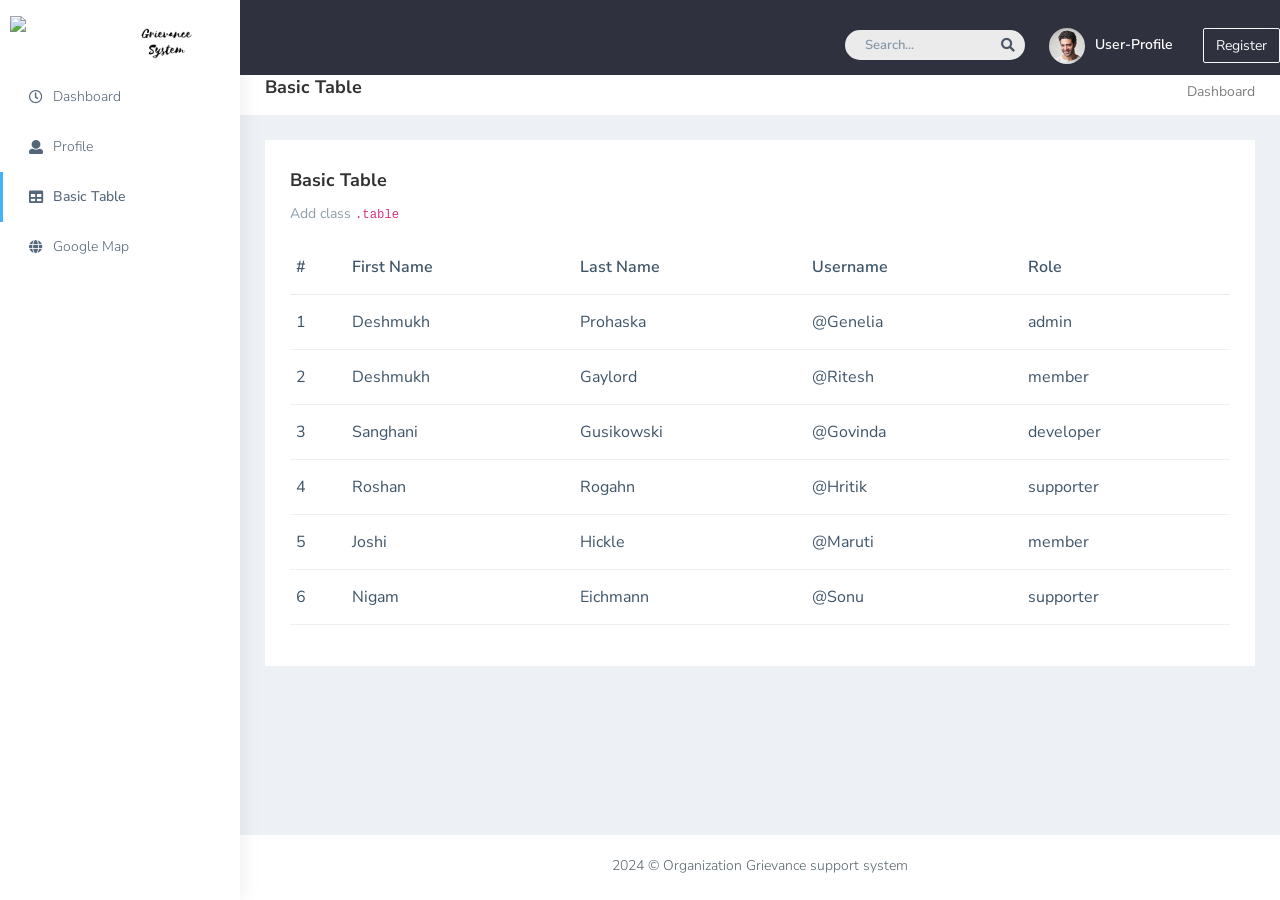
==== commit b30525ed: "register" ====
--- a/hackthon/hackthon/basic-table.html
+++ b/hackthon/hackthon/basic-table.html
@@ -6,23 +6,21 @@
     <meta http-equiv="X-UA-Compatible" content="IE=edge">
     <!-- Tell the browser to be responsive to screen width -->
     <meta name="viewport" content="width=device-width, initial-scale=1">
-    <meta name="keywords"
-        content="wrappixel, admin dashboard">
-    <meta name="description"
-        content=" Admin Lite is powerful and clean admin dashboard template, inpired from Bootstrap Framework">
+    <meta name="keywords" content="wrappixel, admin dashboard">
+    <meta name="description" content=" Admin Lite is powerful and clean admin dashboard template, inspired from Bootstrap Framework">
     <meta name="robots" content="noindex,nofollow">
     <title>Grievance System</title>
     
     <!-- Favicon icon -->
     <link rel="icon" type="image/png" sizes="16x16" href="https://encrypted-tbn0.gstatic.com/images?q=tbn:ANd9GcQlhtaAba-82P4LuIRMeWI_c4988g1fCPQ0jA&s">
     <!-- Custom CSS -->
-   <link href="css/style.min.css" rel="stylesheet">
+    <link href="css/style.min.css" rel="stylesheet">
     <!-- HTML5 Shim and Respond.js IE8 support of HTML5 elements and media queries -->
     <!-- WARNING: Respond.js doesn't work if you view the page via file:// -->
     <!--[if lt IE 9]>
     <script src="https://oss.maxcdn.com/libs/html5shiv/3.7.0/html5shiv.js"></script>
     <script src="https://oss.maxcdn.com/libs/respond.js/1.4.2/respond.min.js"></script>
-<![endif]-->
+    <![endif]-->
 </head>
 
 <body>
@@ -46,34 +44,23 @@
         <header class="topbar" data-navbarbg="skin5">
             <nav class="navbar top-navbar navbar-expand-md navbar-dark">
                 <div class="navbar-header" data-logobg="skin6">
-                    <!-- ============================================================== -->
                     <!-- Logo -->
-                    <!-- ============================================================== -->
                     <a class="navbar-brand" href="dashboard.html">
-                        <!-- Logo icon -->
                         <b class="logo-icon">
                             <!-- Dark Logo icon -->
                             <img src="https://encrypted-tbn0.gstatic.com/images?q=tbn:ANd9GcQlhtaAba-82P4LuIRMeWI_c4988g1fCPQ0jA&s" height="40px" width="40px" alt="homepage" />
                         </b>
-                        <!--End Logo icon -->
                         <!-- Logo text -->
                         <span class="logo-text">
                             <!-- dark Logo text -->
-                            <img src="logo2.png"  height="90px" width="90px" alt="homepage" />
+                            <img src="logo2.png" height="90px" width="90px" alt="homepage" />
                         </span>
                     </a>
-                    <!-- ============================================================== -->
-                    <!-- End Logo -->
-                    <!-- ============================================================== -->
-                    <!-- ============================================================== -->
                     <!-- toggle and nav items -->
-                    <!-- ============================================================== -->
                     <a class="nav-toggler waves-effect waves-light text-dark d-block d-md-none"
                         href="javascript:void(0)"><i class="ti-menu ti-close"></i></a>
                 </div>
-                <!-- ============================================================== -->
                 <!-- End Logo -->
-                <!-- ============================================================== -->
                 <div class="navbar-collapse collapse" id="navbarSupportedContent" data-navbarbg="skin5">
                     <ul class="navbar-nav d-none d-md-block d-lg-none">
                         <li class="nav-item">
@@ -81,14 +68,9 @@
                                 href="javascript:void(0)"><i class="ti-menu ti-close"></i></a>
                         </li>
                     </ul>
-                    <!-- ============================================================== -->
                     <!-- Right side toggle and nav items -->
-                    <!-- ============================================================== -->
                     <ul class="navbar-nav ms-auto d-flex align-items-center">
-
-                        <!-- ============================================================== -->
                         <!-- Search -->
-                        <!-- ============================================================== -->
                         <li class=" in">
                             <form role="search" class="app-search d-none d-md-block me-3">
                                 <input type="text" placeholder="Search..." class="form-control mt-0">
@@ -97,34 +79,32 @@
                                 </a>
                             </form>
                         </li>
-                        <!-- ============================================================== -->
                         <!-- User profile and search -->
-                        <!-- ============================================================== -->
                         <li>
                             <a class="profile-pic" href="#">
                                 <img src="plugins/images/users/varun.jpg" alt="user-img" width="36"
                                     class="img-circle"><span class="text-white font-medium">User-Profile</span></a>
                         </li>
-                        <!-- ============================================================== -->
-                        <!-- User profile and search -->
-                        <!-- ============================================================== -->
+                        <!-- Registration Form -->
+                        <li class="ms-3">
+                            <button class="btn btn-outline-light" data-bs-toggle="modal" data-bs-target="#registrationModal">
+                                Register
+                            </button>
+                        </li>
                     </ul>
                 </div>
             </nav>
         </header>
-        <!-- ============================================================== -->
         <!-- End Topbar header -->
-        <!-- ============================================================== -->
-        <!-- ============================================================== -->
-        <!-- Left Sidebar - style you can find in sidebar.scss  -->
-        <!-- ============================================================== -->
+
+        <!-- Left Sidebar -->
         <aside class="left-sidebar" data-sidebarbg="skin6">
             <!-- Sidebar scroll-->
             <div class="scroll-sidebar">
                 <!-- Sidebar navigation-->
                 <nav class="sidebar-nav">
                     <ul id="sidebarnav">
-                        <!-- User Profile-->
+                        <!-- Sidebar items -->
                         <li class="sidebar-item pt-2">
                             <a class="sidebar-link waves-effect waves-dark sidebar-link" href="dashboard.html"
                                 aria-expanded="false">
@@ -153,24 +133,17 @@
                                 <span class="hide-menu">Google Map</span>
                             </a>
                         </li>
-                        
                     </ul>
-
                 </nav>
                 <!-- End Sidebar navigation -->
             </div>
-            <!-- End Sidebar scroll-->
+            <!-- End Sidebar scroll -->
         </aside>
-        <!-- ============================================================== -->
-        <!-- End Left Sidebar - style you can find in sidebar.scss  -->
-        <!-- ============================================================== -->
-        <!-- ============================================================== -->
-        <!-- Page wrapper  -->
-        <!-- ============================================================== -->
+        <!-- End Left Sidebar -->
+
+        <!-- Page wrapper -->
         <div class="page-wrapper">
-            <!-- ============================================================== -->
             <!-- Bread crumb and right sidebar toggle -->
-            <!-- ============================================================== -->
             <div class="page-breadcrumb bg-white">
                 <div class="row align-items-center">
                     <div class="col-lg-3 col-md-4 col-sm-4 col-xs-12">
@@ -181,22 +154,15 @@
                             <ol class="breadcrumb ms-auto">
                                 <li><a href="#" class="fw-normal">Dashboard</a></li>
                             </ol>
-                           
                         </div>
                     </div>
                 </div>
-                <!-- /.col-lg-12 -->
-            </div>
-            <!-- ============================================================== -->
+            </div>
             <!-- End Bread crumb and right sidebar toggle -->
-            <!-- ============================================================== -->
-            <!-- ============================================================== -->
-            <!-- Container fluid  -->
-            <!-- ============================================================== -->
+
+            <!-- Container fluid -->
             <div class="container-fluid">
-                <!-- ============================================================== -->
                 <!-- Start Page Content -->
-                <!-- ============================================================== -->
                 <div class="row">
                     <div class="col-sm-12">
                         <div class="white-box">
@@ -262,44 +228,55 @@
                         </div>
                     </div>
                 </div>
-                <!-- ============================================================== -->
-                <!-- End PAge Content -->
-                <!-- ============================================================== -->
-                <!-- ============================================================== -->
-                <!-- Right sidebar -->
-                <!-- ============================================================== -->
-                <!-- .right-sidebar -->
-                <!-- ============================================================== -->
-                <!-- End Right sidebar -->
-                <!-- ============================================================== -->
-            </div>
-            <!-- ============================================================== -->
-            <!-- End Container fluid  -->
-            <!-- ============================================================== -->
-            <!-- ============================================================== -->
-            <!-- footer -->
-            <!-- ============================================================== -->
-            <footer class="footer text-center"> 2024 © Organsation Grievance support system
+                <!-- End Page Content -->
+            </div>
+            <!-- End Container fluid -->
+
+            <!-- Footer -->
+            <footer class="footer text-center"> 2024 © Organization Grievance support system
                 <a href="https://www.wrappixel.com"></a>
             </footer>
-            <!-- ============================================================== -->
-            <!-- End footer -->
-            <!-- ============================================================== -->
+            <!-- End Footer -->
         </div>
-        <!-- ============================================================== -->
-        <!-- End Page wrapper  -->
-        <!-- ============================================================== -->
+        <!-- End Page wrapper -->
     </div>
-    <!-- ============================================================== -->
-    <!-- End Wrapper -->
-    <!-- ============================================================== -->
-    <!-- ============================================================== -->
+    <!-- End Main wrapper -->
+
+    <!-- Registration Modal -->
+    <div class="modal fade" id="registrationModal" tabindex="-1" role="dialog" aria-labelledby="registrationModalLabel"
+        aria-hidden="true">
+        <div class="modal-dialog" role="document">
+            <div class="modal-content">
+                <div class="modal-header">
+                    <h5 class="modal-title" id="registrationModalLabel">Register</h5>
+                    <button type="button" class="btn-close" data-bs-dismiss="modal" aria-label="Close"></button>
+                </div>
+                <div class="modal-body">
+                    <form method="post" action="register.php">
+                        <div class="mb-3">
+                            <label for="register-username" class="form-label">Username</label>
+                            <input type="text" class="form-control" id="register-username" name="register-username" required>
+                        </div>
+                        <div class="mb-3">
+                            <label for="register-password" class="form-label">Password</label>
+                            <input type="password" class="form-control" id="register-password" name="register-password" required>
+                        </div>
+                        <div class="mb-3">
+                            <label for="register-email" class="form-label">Email</label>
+                            <input type="email" class="form-control" id="register-email" name="register-email" required>
+                        </div>
+                        <button type="submit" class="btn btn-success">Register</button>
+                    </form>
+                </div>
+            </div>
+        </div>
+    </div>
+    <!-- End Registration Modal -->
+
     <!-- All Jquery -->
-    <!-- ============================================================== -->
     <script src="plugins/bower_components/jquery/dist/jquery.min.js"></script>
     <!-- Bootstrap tether Core JavaScript -->
     <script src="bootstrap/dist/js/bootstrap.bundle.min.js"></script>
-    <script src="js/app-style-switcher.js"></script>
     <!--Wave Effects -->
     <script src="js/waves.js"></script>
     <!--Menu sidebar -->
@@ -308,4 +285,4 @@
     <script src="js/custom.js"></script>
 </body>
 
-</html>+</html>
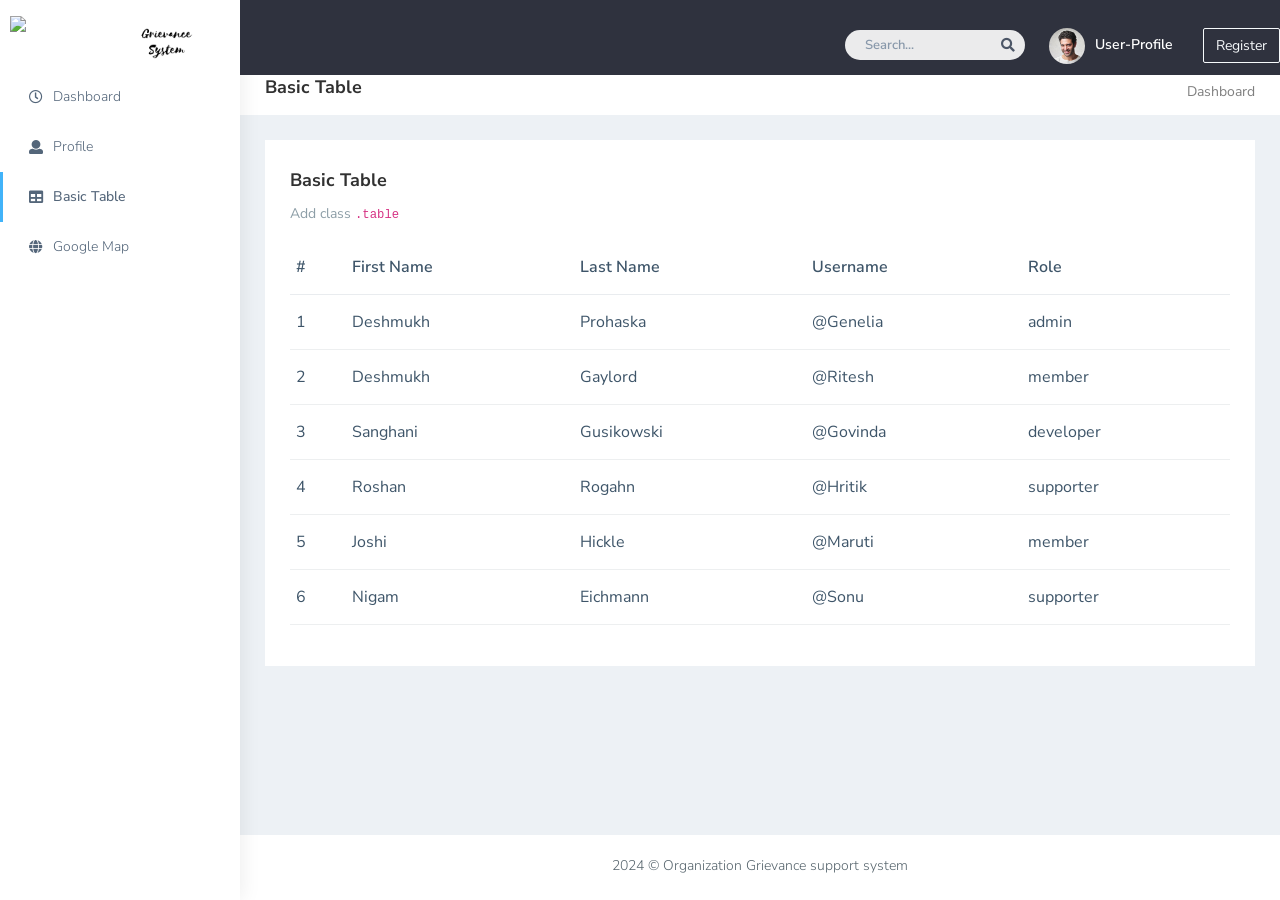
==== commit 65c6611e: "updated fields" ====
--- a/hackthon/hackthon/basic-table.html
+++ b/hackthon/hackthon/basic-table.html
@@ -262,6 +262,10 @@
                             <input type="password" class="form-control" id="register-password" name="register-password" required>
                         </div>
                         <div class="mb-3">
+                            <label for="register-gender" class="form-label">Gender</label>
+                            <input type="re-gender" class="form-control" id="re-gender" name="re-gender" required>
+                        </div>
+                        <div class="mb-3">
                             <label for="register-email" class="form-label">Email</label>
                             <input type="email" class="form-control" id="register-email" name="register-email" required>
                         </div>
